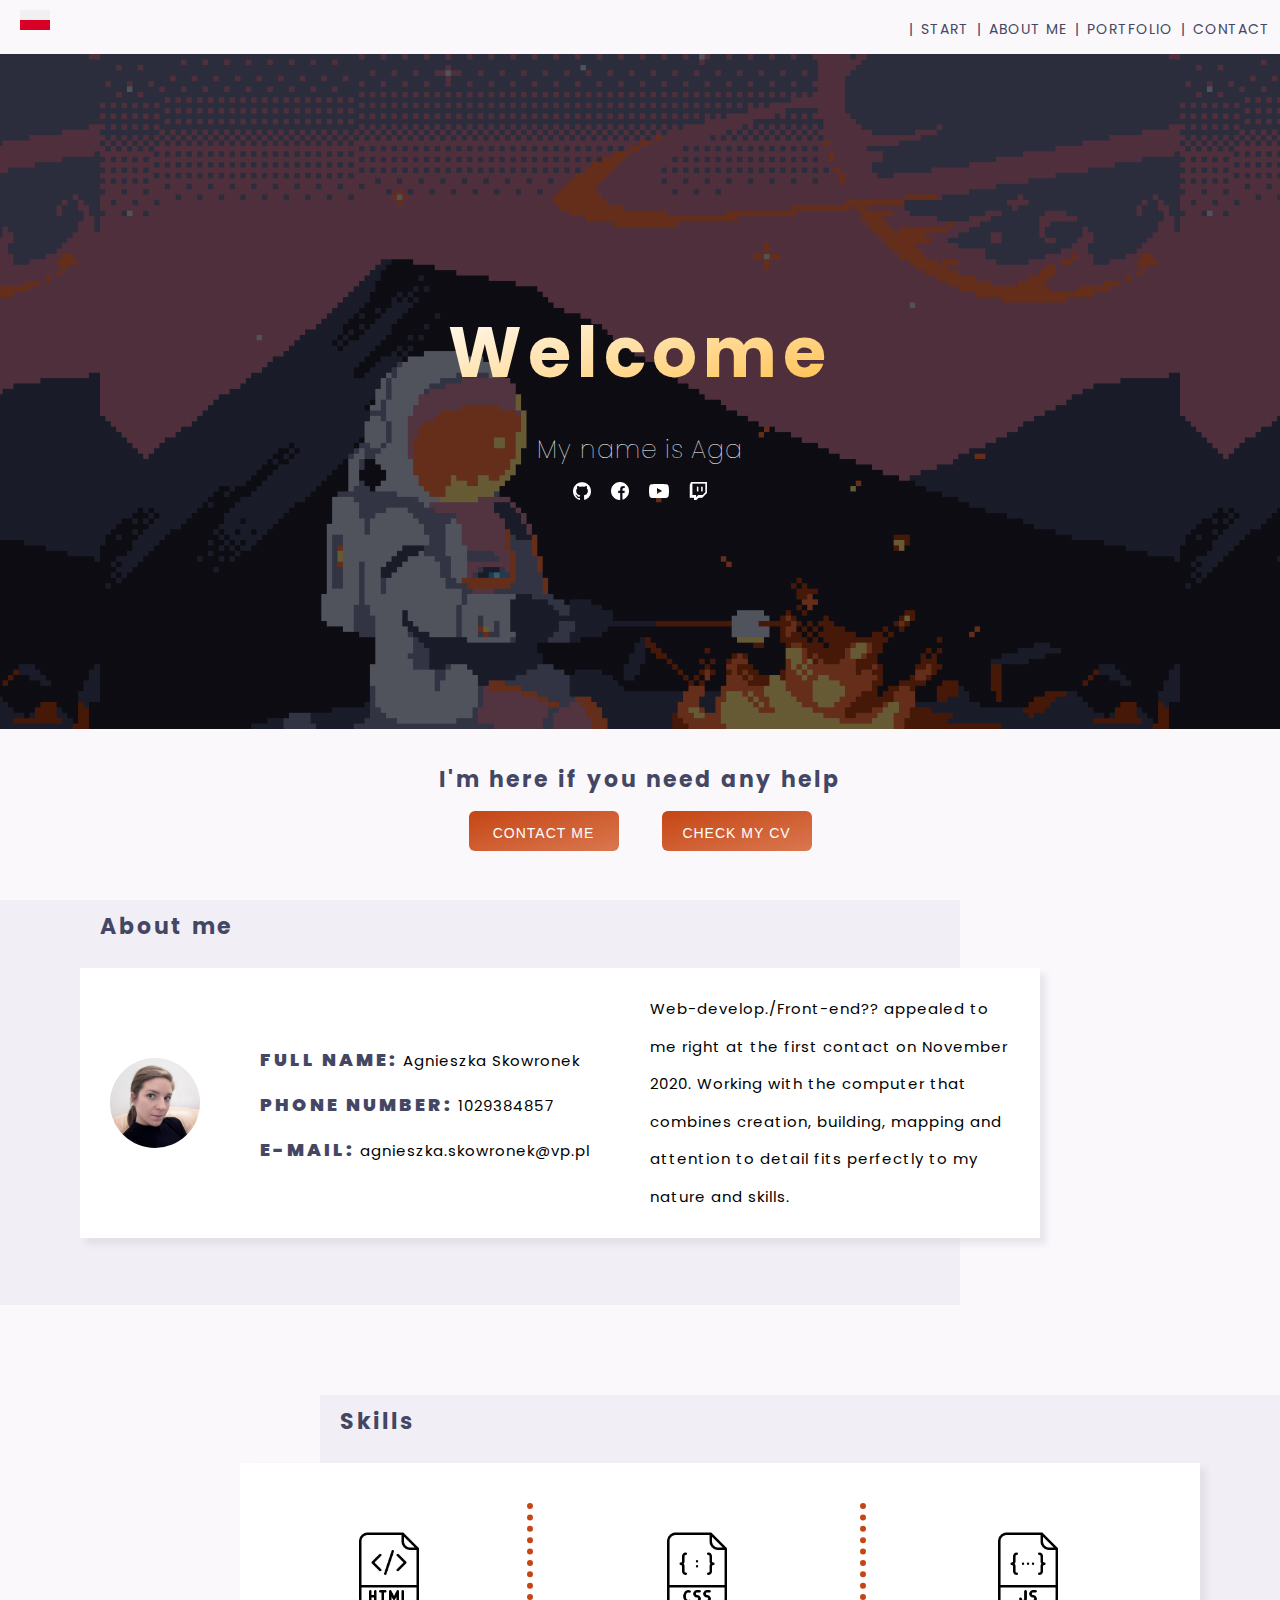
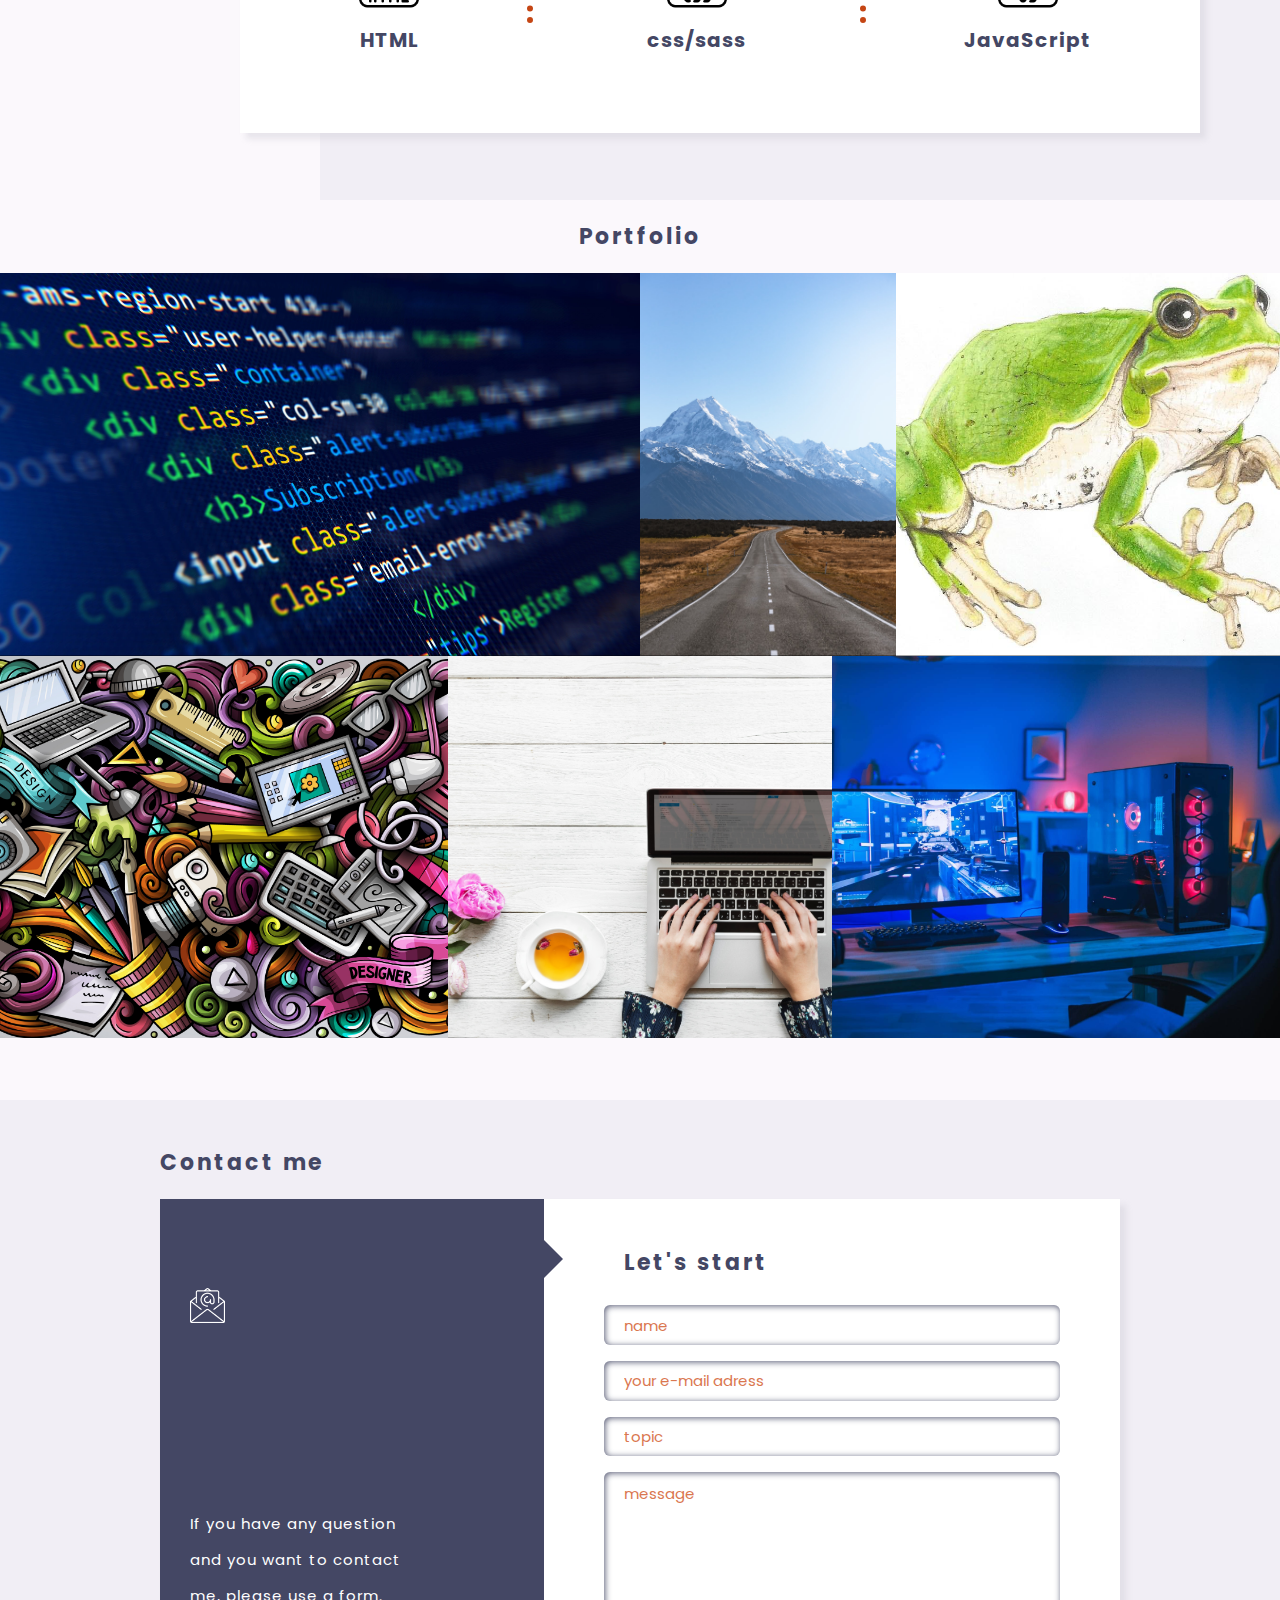
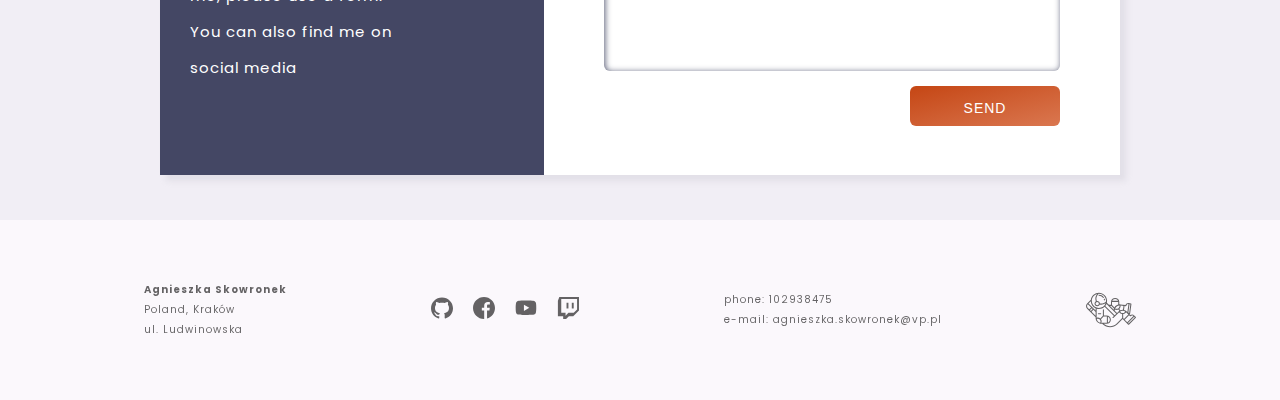
==== index.html @ 074dae49 "first commit for develop" ====
<!DOCTYPE html>
<html lang="en">
<head>
    <meta charset="UTF-8">
    <meta name="viewport" content="width=device-width, initial-scale=1">
    <link rel="stylesheet" type="text/css" href="styles/main.css">
    <title>businessCard</title>
</head>
<body>

    <a href="file:///home/agu/Desktop/praca/businessCard/pl.html" class="pl-flag"><img src="./photos/poland.svg"></a>
    <i><img id="burger" class="burger-icon" src="./photos/menu.svg"></i>
    <div id="start-part" class="nav-contact-box">
        <nav id="nav-box-open" class="nav-box nav-box-closed">
            <i id="close-burger" class="close-burger">&#10006;</i>
            <a id="start">start</a>
            <a id="about-me">about me</a>
            <a id="portfolio">portfolio</a>
            <a id="contact">contact</a>
        </nav>
        <header>
            <div class="header-image">
                <div class="header-image-effect"></div>
                <div class="header-text-box">
                    <h1>Welcome</h1>
                    <h2>My name is Aga</h2>
                    <div class="header-icons-box">
                        <a href="https://github.com/agunoob"><img src="./photos/github.png"></a>
                        <a href="https://www.facebook.com/agnieszka.skowronek.96"><img src="./photos/facebook.png"></a>
                        <a href="https://www.youtube.com/channel/UC_jNG_G7HxV0uhIIftEccCw/featured" class="youtube"><img src="./photos/youtube-white.svg"></a>
                        <a href="https://www.twitch.tv/agulive" class="twitch"><img src="./photos/twitch.png"></a>
                    </div>
                </div>
            </div>
        </header>
        <div class="contact-me-box">
            <h3>I'm here if you need any help</h3>
            <div class="contact-me-buttons">
                <button id="contact-me">contact me</button>
                <button id="check-my-cv-btn">check my CV</button>
            </div>
        </div>
    </div>
    <div id="arrow-box" class="arrow-box"><i class="up-arrow"><img src="./photos/up-arrow.svg"></i></div>
    
    <div id="about-me-part" class="about-me-and-skills-box">
        <div class="about-me-box">
            <h3>About me</h3>
            <div class="about-me-inner-box">
                <img class="about-me-items profile-picture" src="./photos/profile_picture.jpg">
                <div class="about-me-items my-data-box">   
                    <p class="my-data"><strong>Full Name:</strong> Agnieszka Skowronek</p>
                    <p class="my-data"><strong>Phone number:</strong> 1029384857</p>
                    <p class="my-data"><strong>E-mail:</strong> agnieszka.skowronek@vp.pl</p>
                </div>
                <div class="about-me-items description-box">
                    <p>Web-develop./Front-end?? appealed to me right at the first contact on November 2020. Working with the computer that combines creation,
                        building, mapping and attention to detail fits perfectly to my nature and skills.
                    </p>
                </div>
            </div>
        </div>
        <div class="skills-box">
            <h3>Skills</h3>
            <div class="skills-inner-box">
                <div class="skills-items html">
                    <i><img src="./photos/html.png"></i>
                    <p>HTML</p>
                </div>
                <div class="skills-items css-sass">
                    <i><img src="./photos/css.png"></i>
                    <p>css/sass</p>
                </div>
                <div class="skills-items java-script">
                    <i><img src="./photos/js.png"></i>
                    <p>JavaScript</p>
                </div>
            </div>
        </div>
    </div>

    <div id="portfolio-part" class="portfolio-box">
        <h3>Portfolio</h3>
        <div class="portfolio-gallery">
            <div class="row first-row">
                <div class="boxes first-box">
                    <div class="photo-cover">
                        <h4>Coding</h4>
                        <p>zawartosc zawartosc zawartosc zawartosc zawartosc zawartosc </p>
                        <button id="btn-first-pic">view</button>
                    </div>
                    <img class="img one-img" src="./photos/code-img.jpeg">
                </div>
                <div class="boxes second-box">
                    <div class="photo-cover">
                        <h4>nazwa projektu</h4>
                        <p>zawartosc zawartosc zawartosc zawartosc zawartosc </p>
                        <button id="btn-second-pic">view</button>
                    </div>
                    <img class="img two-img" src="./photos/photograph-img.jpeg">
                </div>
                <div class="boxes third-box">
                    <div class="photo-cover">
                        <h4>Drawings</h4>
                        <p>zawartosc zawartosc zawartosc zawartosc zawartosc zawartosc </p>
                        <button id="btn-third-pic">view</button>
                    </div>
                    <img class="img three-img" src="./photos/frog-img.jpg">
                </div>
            </div>
            <div class="row second-row">
                <div class="boxes fourth-box">
                    <div class="photo-cover">
                        <h4>nazwa projektu</h4>
                        <p>zawartosc zawartosc zawartosc zawartosc zawartosc zawartosc </p>
                        <button id="btn-fourth-pic">view</button>
                    </div>
                    <img class="img four-img" src="./photos/design-img.jpg">
                </div>
                <div class="boxes fifth-box">
                    <div class="photo-cover">
                        <h4>nazwa projektu</h4>
                        <p>zawartosc zawartosc zawartosc zawartosc zawartosc zawartosc zawartosc </p>
                        <button id="btn-fifth-pic">view</button>
                    </div>
                    <img class="img five-img" src="./photos/computer-img.jpg">
                </div>
                <div class="boxes sixth-box">
                    <div class="photo-cover">
                        <h4>nazwa projektu</h4>
                        <p>zawartosc zawartosc zawartosc zawartosc zawartosc zawartosc zawartosc zawartosc zawartosc </p>
                        <button id="btn-six-pic">view</button>
                    </div>
                    <img class="img six-img" src="./photos/games-img.jpg">
                </div>
            </div>
        </div>
    </div>

    <div id="contact-part" class="contact-copyrights-box">
        <div class="contact-box">
            <h3>Contact me</h3>
            <div class="contact-form">
                <div class="form-info">
                    <i><img src="./photos/email.png"></i>
                    <p class="text-p"> If you have any question and you want to contact me, please use a form.<br> You can also find me on social media</p>
                </div>
                <div class="form">
                    <h3>Let's start</h3>
                    <input type="text" placeholder="name">
                    <input type="text" placeholder="your e-mail adress">
                    <input type="text" placeholder="topic">
                    <form><textarea placeholder="message"></textarea></form>
                    <button id="btn-send">send</button>
                </div>
            </div>
        </div>
        <div class="copyrights">
            <div class="name-box">
                <p class="name">Agnieszka Skowronek</p>
                <p>Poland, Kraków</p>
                <p>ul. Ludwinowska</p>
            </div>
            <div class="contact-icons-box">
                <a href="https://github.com/agunoob"><img src="./photos/github.svg"></a>
                <a href="https://www.facebook.com/agnieszka.skowronek.96"><img src="./photos/facebook.svg" width=20px></a>
                <a href="https://www.youtube.com/channel/UC_jNG_G7HxV0uhIIftEccCw/featured" class="contact-youtube"><img src="./photos/youtube.svg"></a>
                <a href="https://www.twitch.tv/agulive" class="contact-twitch"><img src="./photos/twitch.svg"></a>
            </div>
            <div class="mail-phone-box">
                <p>phone: 102938475</p>
                <p>e-mail: agnieszka.skowronek@vp.pl</p>
            </div>
            <i><img src="./photos/astronaut-ingravity.svg"></i>
            <!-- <h5>Copyrights &#169; 2021</h5> -->
        </div>
    </div>

    <script src="js/app.js"></script>
</body>

</html>
---- styles/main.css ----
@import url("https://fonts.googleapis.com/css2?family=Poppins:wght@400&display=swap");
:root {
  font-size: 10px;
  scroll-behavior: smooth;
}

* {
  margin: 0;
  padding: 0;
  -webkit-box-sizing: border-box;
          box-sizing: border-box;
}

body {
  background-color: #fbf8fc;
  position: relative;
  display: -webkit-box;
  display: -ms-flexbox;
  display: flex;
  -webkit-box-orient: vertical;
  -webkit-box-direction: normal;
      -ms-flex-direction: column;
          flex-direction: column;
  font-family: 'Poppins', sans-serif;
  cursor: default;
}

body .pl-flag, body .uk-flag {
  width: 3rem;
  position: absolute;
  top: 0.5rem;
  left: 2rem;
  cursor: pointer;
  z-index: 1;
  -webkit-transition: -webkit-transform 0.3s;
  transition: -webkit-transform 0.3s;
  transition: transform 0.3s;
  transition: transform 0.3s, -webkit-transform 0.3s;
}

body .pl-flag:hover, body .uk-flag:hover {
  /* IE 9 */
  -webkit-transform: scale(0.9);
  /* Safari 3-8 */
  transform: scale(0.9);
}

body .burger-icon {
  width: 3.5rem;
  position: absolute;
  top: 2rem;
  right: 2rem;
  display: none;
  cursor: pointer;
  z-index: 1;
}

body .nav-contact-box a img {
  width: 1.8rem;
}

body .nav-contact-box .youtube img {
  width: 2rem;
}

body .contact-copyrights-box a img {
  width: 2rem;
}

body .contact-copyrights-box i img {
  width: 3.5rem;
}

body h1 {
  font-size: 7rem;
  color: white;
  letter-spacing: 0.6rem;
}

body h2 {
  font-size: 2.5rem;
  color: white;
  letter-spacing: 0.1rem;
  font-weight: 100;
}

body h3 {
  font-size: 2.2rem;
  color: #444764;
  letter-spacing: 0.3rem;
}

body h4 {
  font-size: 2rem;
  color: black;
  letter-spacing: 0.3rem;
}

body h5 {
  font-size: 0.8rem;
  font-weight: 100;
  letter-spacing: 0.1rem;
}

body p {
  font-size: 1.5rem;
  color: black;
  line-height: 2.5;
  letter-spacing: 0.1rem;
}

body .arrow-box {
  height: 6.5rem;
  width: 6.5rem;
  position: fixed;
  right: 2rem;
  bottom: 2rem;
  display: none;
  -webkit-box-align: center;
      -ms-flex-align: center;
          align-items: center;
  -webkit-box-pack: center;
      -ms-flex-pack: center;
          justify-content: center;
  z-index: 2;
  border-radius: 1rem;
  background-color: #fbf8fc;
  opacity: 0.4;
  -webkit-transition: width 2s, opacity 1s ease-out;
  transition: width 2s, opacity 1s ease-out;
}

body .arrow-box i img {
  width: 4.5rem;
}

body .arrow-box:hover {
  cursor: pointer;
  opacity: 0.9;
}

body .arrow-box:hover i img {
  width: 4.3rem;
}

body button {
  height: 4rem;
  width: 15rem;
  border: none;
  border-radius: 0.6rem;
  font-size: 2rem;
  font-variant: all-small-caps;
  letter-spacing: 0.1rem;
  background-image: -webkit-gradient(linear, left top, right bottom, from(#c54614), to(#da7750));
  background-image: linear-gradient(to bottom right, #c54614, #da7750);
  color: white;
  -webkit-transition: border 1s, color 1s linear;
  transition: border 1s, color 1s linear;
}

body button:focus {
  outline: none;
  border: none;
}

body button:hover {
  background-image: -webkit-gradient(linear, left top, right bottom, from(white), to(white));
  background-image: linear-gradient(to bottom right, white, white);
  color: #c54614;
  border: solid 0.1rem #c54614;
  cursor: pointer;
}

body a:hover {
  cursor: pointer;
  color: black;
}

body input:focus, body textarea:focus {
  outline: none;
}

::-webkit-scrollbar {
  width: 1rem;
}

::-webkit-scrollbar-track {
  background: lightgray;
}

::-webkit-scrollbar-thumb {
  background: #6b6b6b;
}

::-webkit-scrollbar-thumb:hover {
  background: #474747;
}

.nav-contact-box {
  height: 100vmin;
  display: -webkit-box;
  display: -ms-flexbox;
  display: flex;
  -webkit-box-orient: vertical;
  -webkit-box-direction: normal;
      -ms-flex-direction: column;
          flex-direction: column;
  position: relative;
}

.nav-contact-box .nav-box {
  height: 6vmin;
  display: -webkit-box;
  display: -ms-flexbox;
  display: flex;
  -webkit-box-align: center;
      -ms-flex-align: center;
          align-items: center;
  -webkit-box-pack: end;
      -ms-flex-pack: end;
          justify-content: flex-end;
  position: relative;
}

.nav-contact-box .nav-box .close-burger {
  display: none;
}

.nav-contact-box .nav-box a {
  position: relative;
  margin: auto 1rem;
  color: #444764;
  font-size: 2rem;
  letter-spacing: 0.1rem;
  font-variant: all-small-caps;
}

.nav-contact-box .nav-box a::before {
  content: '|';
  position: absolute;
  left: -1.2rem;
  color: #444764;
}

.nav-contact-box .nav-box a:hover {
  color: black;
}

.nav-contact-box .header-image {
  height: 75vmin;
  background-color: #444764;
  background-image: -webkit-gradient(linear, left top, left bottom, from(rgba(0, 0, 0, 0.6)), to(rgba(0, 0, 0, 0.6))), url("../photos/main_picture.png");
  background-image: linear-gradient(rgba(0, 0, 0, 0.6), rgba(0, 0, 0, 0.6)), url("../photos/main_picture.png");
  background-position: center;
  background-size: contain;
  position: relative;
  display: -webkit-box;
  display: -ms-flexbox;
  display: flex;
  -webkit-box-align: center;
      -ms-flex-align: center;
          align-items: center;
  -webkit-box-pack: center;
      -ms-flex-pack: center;
          justify-content: center;
}

.nav-contact-box .header-image .header-image-effect {
  height: 100%;
  width: 100%;
  background-image: url("../photos/background-effect.jpeg");
  opacity: 15%;
  background-position: center;
  background-repeat: no-repeat;
  background-size: cover;
}

.nav-contact-box .header-image .header-text-box {
  height: 100%;
  width: 100%;
  position: absolute;
  top: 0;
  bottom: 0;
  right: 0;
  left: 0;
  display: -webkit-box;
  display: -ms-flexbox;
  display: flex;
  -webkit-box-orient: vertical;
  -webkit-box-direction: normal;
      -ms-flex-direction: column;
          flex-direction: column;
  -webkit-box-align: center;
      -ms-flex-align: center;
          align-items: center;
  -webkit-box-pack: center;
      -ms-flex-pack: center;
          justify-content: center;
}

.nav-contact-box .header-image .header-text-box h1 {
  background: -webkit-gradient(linear, right bottom, left top, from(#ffbb3d), to(white));
  background: linear-gradient(to top left, #ffbb3d, white);
  -webkit-background-clip: text;
  -webkit-text-fill-color: transparent;
  margin: 2.5rem auto;
}

.nav-contact-box .header-image .header-text-box .header-icons-box {
  height: 4rem;
  width: 70%;
  position: relative;
  top: 0.5rem;
  display: -webkit-box;
  display: -ms-flexbox;
  display: flex;
  -webkit-box-align: center;
      -ms-flex-align: center;
          align-items: center;
  -webkit-box-pack: center;
      -ms-flex-pack: center;
          justify-content: center;
}

.nav-contact-box .header-image .header-text-box .header-icons-box a {
  margin: auto 1rem;
  -webkit-transition: 0.5s;
  transition: 0.5s;
}

.nav-contact-box .header-image .header-text-box .header-icons-box a:hover {
  -webkit-transform: translate(0, -0.6rem);
          transform: translate(0, -0.6rem);
}

.nav-contact-box .contact-me-box {
  height: 19vmin;
  display: -webkit-box;
  display: -ms-flexbox;
  display: flex;
  -webkit-box-orient: vertical;
  -webkit-box-direction: normal;
      -ms-flex-direction: column;
          flex-direction: column;
  -webkit-box-align: center;
      -ms-flex-align: center;
          align-items: center;
  -webkit-box-pack: center;
      -ms-flex-pack: center;
          justify-content: center;
}

.nav-contact-box .contact-me-box button {
  margin: 1.5rem 2rem;
}

.about-me-and-skills-box {
  height: 100vmin;
  width: 100%;
  display: -webkit-box;
  display: -ms-flexbox;
  display: flex;
  -webkit-box-orient: vertical;
  -webkit-box-direction: normal;
      -ms-flex-direction: column;
          flex-direction: column;
}

.about-me-and-skills-box .about-me-box {
  height: 45vmin;
  width: 75%;
  position: relative;
  background-color: #f1eef5;
  display: -webkit-box;
  display: -ms-flexbox;
  display: flex;
  -webkit-box-align: center;
      -ms-flex-align: center;
          align-items: center;
}

.about-me-and-skills-box .about-me-box h3 {
  position: absolute;
  top: 1rem;
  left: 10rem;
}

.about-me-and-skills-box .about-me-box .about-me-inner-box {
  height: 30vmin;
  width: 150%;
  position: relative;
  left: 8rem;
  display: -webkit-box;
  display: -ms-flexbox;
  display: flex;
  -webkit-box-align: center;
      -ms-flex-align: center;
          align-items: center;
  -webkit-box-pack: center;
      -ms-flex-pack: center;
          justify-content: center;
  background-color: white;
  -webkit-box-shadow: 0.6rem 0.6rem 0.6rem rgba(206, 202, 212, 0.425);
          box-shadow: 0.6rem 0.6rem 0.6rem rgba(206, 202, 212, 0.425);
}

.about-me-and-skills-box .about-me-box .about-me-inner-box .about-me-items {
  margin: auto 3rem;
}

.about-me-and-skills-box .about-me-box .about-me-inner-box .profile-picture {
  height: 9rem;
  width: 9rem;
  -o-object-fit: cover;
     object-fit: cover;
  border-radius: 5rem;
}

.about-me-and-skills-box .about-me-box .about-me-inner-box .my-data-box {
  padding: 0;
  white-space: nowrap;
}

.about-me-and-skills-box .about-me-box .about-me-inner-box .my-data-box p {
  letter-spacing: 0.1rem;
  line-height: 1.8;
}

.about-me-and-skills-box .about-me-box .about-me-inner-box .my-data-box strong {
  color: #444764;
  font-size: 2.5rem;
  font-weight: 900;
  font-variant: all-small-caps;
  letter-spacing: 0.3rem;
}

.about-me-and-skills-box .about-me-box .about-me-inner-box .description-box {
  width: 40%;
}

.about-me-and-skills-box .skills-box {
  height: 45vmin;
  width: 75%;
  position: relative;
  top: 10vmin;
  display: -webkit-box;
  display: -ms-flexbox;
  display: flex;
  -webkit-box-align: center;
      -ms-flex-align: center;
          align-items: center;
  -ms-flex-item-align: end;
      align-self: flex-end;
  background-color: #f1eef5;
}

.about-me-and-skills-box .skills-box h3 {
  position: absolute;
  top: 1rem;
  left: 2rem;
}

.about-me-and-skills-box .skills-box .skills-inner-box {
  height: 30vmin;
  width: 150%;
  position: relative;
  right: 8rem;
  display: -webkit-box;
  display: -ms-flexbox;
  display: flex;
  -ms-flex-pack: distribute;
      justify-content: space-around;
  background-color: white;
  -webkit-box-shadow: 0.6rem 0.6rem 0.6rem rgba(206, 202, 212, 0.425);
          box-shadow: 0.6rem 0.6rem 0.6rem rgba(206, 202, 212, 0.425);
}

.about-me-and-skills-box .skills-box .skills-inner-box .skills-items {
  display: -webkit-box;
  display: -ms-flexbox;
  display: flex;
  -webkit-box-orient: vertical;
  -webkit-box-direction: normal;
      -ms-flex-direction: column;
          flex-direction: column;
  -webkit-box-align: center;
      -ms-flex-align: center;
          align-items: center;
  -webkit-box-pack: center;
      -ms-flex-pack: center;
          justify-content: center;
}

.about-me-and-skills-box .skills-box .skills-inner-box i img {
  width: 8rem;
}

.about-me-and-skills-box .skills-box .skills-inner-box p {
  text-align: center;
  font-size: 2rem;
  font-weight: bold;
  color: #444764;
}

.about-me-and-skills-box .skills-box .skills-inner-box .css-sass {
  position: relative;
}

.about-me-and-skills-box .skills-box .skills-inner-box .css-sass::before {
  content: '';
  position: absolute;
  display: block;
  height: 12rem;
  left: -12rem;
  top: 4rem;
  border-left: dotted 0.6rem #c54614;
}

.about-me-and-skills-box .skills-box .skills-inner-box .css-sass::after {
  content: '';
  position: absolute;
  display: block;
  height: 12rem;
  right: -12rem;
  top: 4rem;
  border-right: dotted 0.6rem #c54614;
}

.portfolio-box {
  height: 100vmin;
  width: 100%;
  display: -webkit-box;
  display: -ms-flexbox;
  display: flex;
  -webkit-box-orient: vertical;
  -webkit-box-direction: normal;
      -ms-flex-direction: column;
          flex-direction: column;
  -webkit-box-align: center;
      -ms-flex-align: center;
          align-items: center;
}

.portfolio-box h3 {
  margin: 2rem auto;
}

.portfolio-box .portfolio-gallery {
  background-color: #585858;
  height: 85vmin;
  width: 100%;
  display: -webkit-box;
  display: -ms-flexbox;
  display: flex;
  -webkit-box-orient: vertical;
  -webkit-box-direction: normal;
      -ms-flex-direction: column;
          flex-direction: column;
  overflow: hidden;
}

.portfolio-box .portfolio-gallery .row {
  height: 50%;
  width: 100%;
  display: -webkit-box;
  display: -ms-flexbox;
  display: flex;
}

.portfolio-box .portfolio-gallery .row .boxes {
  height: 100%;
  position: relative;
}

.portfolio-box .portfolio-gallery .row .boxes img {
  height: 100%;
  width: 100%;
  -o-object-fit: cover;
     object-fit: cover;
}

.portfolio-box .portfolio-gallery .row .boxes .photo-cover {
  height: 100%;
  width: 100%;
  position: absolute;
  background-image: -webkit-gradient(linear, left top, left bottom, from(rgba(0, 0, 0, 0.7)), to(rgba(68, 71, 100, 0.9)));
  background-image: linear-gradient(rgba(0, 0, 0, 0.7), rgba(68, 71, 100, 0.9));
  display: none;
  -webkit-box-orient: vertical;
  -webkit-box-direction: normal;
      -ms-flex-direction: column;
          flex-direction: column;
  -webkit-transition: 1.2s;
  transition: 1.2s;
  -webkit-transform: translateY(100%);
          transform: translateY(100%);
  display: -webkit-box;
  display: -ms-flexbox;
  display: flex;
}

.portfolio-box .portfolio-gallery .row .boxes .photo-cover h4, .portfolio-box .portfolio-gallery .row .boxes .photo-cover p {
  margin-left: 1.5rem;
  color: white;
}

.portfolio-box .portfolio-gallery .row .boxes .photo-cover h4 {
  margin-top: 3rem;
}

.portfolio-box .portfolio-gallery .row .boxes .photo-cover p {
  margin-top: 2rem;
  line-height: 1.4;
}

.portfolio-box .portfolio-gallery .row .boxes .photo-cover button {
  margin-top: 4rem;
  margin-left: 1.5rem;
}

.portfolio-box .portfolio-gallery .row .boxes:hover .photo-cover {
  -webkit-transform: translateY(0);
          transform: translateY(0);
}

.portfolio-box .portfolio-gallery .first-row {
  background-color: aqua;
}

.portfolio-box .portfolio-gallery .first-row .first-box {
  width: 50%;
}

.portfolio-box .portfolio-gallery .first-row .second-box {
  width: 20%;
}

.portfolio-box .portfolio-gallery .first-row .third-box {
  width: 30%;
}

.portfolio-box .portfolio-gallery .second-row {
  background-color: blueviolet;
}

.portfolio-box .portfolio-gallery .second-row .fourth-box {
  width: 35%;
}

.portfolio-box .portfolio-gallery .second-row .fifth-box {
  width: 30%;
}

.portfolio-box .portfolio-gallery .second-row .sixth-box {
  width: 35%;
}

.contact-copyrights-box {
  height: 100vmin;
  width: 100%;
  display: -webkit-box;
  display: -ms-flexbox;
  display: flex;
  -webkit-box-orient: vertical;
  -webkit-box-direction: normal;
      -ms-flex-direction: column;
          flex-direction: column;
  -webkit-box-align: center;
      -ms-flex-align: center;
          align-items: center;
}

.contact-copyrights-box .contact-box {
  height: 80%;
  width: 100%;
  background-color: #f1eef5;
  display: -webkit-box;
  display: -ms-flexbox;
  display: flex;
  -webkit-box-orient: vertical;
  -webkit-box-direction: normal;
      -ms-flex-direction: column;
          flex-direction: column;
  -webkit-box-pack: center;
      -ms-flex-pack: center;
          justify-content: center;
}

.contact-copyrights-box .contact-box > h3 {
  margin-bottom: 2rem;
  margin-left: 16rem;
}

.contact-copyrights-box .contact-box .contact-form {
  height: 80%;
  width: 75%;
  -ms-flex-item-align: center;
      align-self: center;
  background-color: white;
  -webkit-box-shadow: 0.6rem 0.6rem 0.6rem rgba(206, 202, 212, 0.425);
          box-shadow: 0.6rem 0.6rem 0.6rem rgba(206, 202, 212, 0.425);
  display: -webkit-box;
  display: -ms-flexbox;
  display: flex;
}

.contact-copyrights-box .contact-box .contact-form .form-info {
  height: 100%;
  width: 40%;
  position: relative;
  background-color: #444764;
  display: -webkit-box;
  display: -ms-flexbox;
  display: flex;
  -webkit-box-orient: vertical;
  -webkit-box-direction: normal;
      -ms-flex-direction: column;
          flex-direction: column;
  -ms-flex-pack: distribute;
      justify-content: space-around;
  -webkit-box-align: start;
      -ms-flex-align: start;
          align-items: flex-start;
}

.contact-copyrights-box .contact-box .contact-form .form-info .text-p {
  margin-left: 3rem;
  width: 60%;
  color: white;
  line-height: 2.4;
}

.contact-copyrights-box .contact-box .contact-form .form-info i img {
  margin-left: 3rem;
}

.contact-copyrights-box .contact-box .contact-form .form-info::after {
  content: '';
  position: absolute;
  top: 4rem;
  right: -1.9rem;
  width: 0;
  height: 0;
  border-top: 2rem solid transparent;
  border-bottom: 2rem solid transparent;
  border-left: 2rem solid #444764;
}

.contact-copyrights-box .contact-box .contact-form .form {
  height: 100%;
  width: 60%;
  padding: 4rem 6rem;
  display: -webkit-box;
  display: -ms-flexbox;
  display: flex;
  -webkit-box-orient: vertical;
  -webkit-box-direction: normal;
      -ms-flex-direction: column;
          flex-direction: column;
  -ms-flex-pack: distribute;
      justify-content: space-around;
}

.contact-copyrights-box .contact-box .contact-form .form h3 {
  margin-left: 2rem;
  margin-bottom: 1rem;
}

.contact-copyrights-box .contact-box .contact-form .form input, .contact-copyrights-box .contact-box .contact-form .form form {
  height: 8%;
  padding: 0.5rem 2rem;
  border: none;
  border-radius: 0.6rem;
  -webkit-box-shadow: 0.1rem 0.1rem 0.6rem rgba(68, 71, 100, 0.9) inset;
          box-shadow: 0.1rem 0.1rem 0.6rem rgba(68, 71, 100, 0.9) inset;
  font-size: 1.5rem;
  color: #c54614;
  font-family: 'Poppins', sans-serif;
}

.contact-copyrights-box .contact-box .contact-form .form ::-webkit-input-placeholder {
  color: #da7750;
}

.contact-copyrights-box .contact-box .contact-form .form form {
  height: 40%;
  padding-right: 0.2rem;
}

.contact-copyrights-box .contact-box .contact-form .form form textarea {
  padding-top: 0.5rem;
  width: 100%;
  height: 100%;
  border: none;
  resize: none;
  background-color: rgba(255, 255, 255, 0);
  color: #c54614;
  font-size: 1.5rem;
  font-family: 'Poppins', sans-serif;
}

.contact-copyrights-box .contact-box .contact-form .form button {
  -ms-flex-item-align: end;
      align-self: flex-end;
}

.contact-copyrights-box .copyrights {
  height: 20%;
  width: 100%;
  display: -webkit-box;
  display: -ms-flexbox;
  display: flex;
  -webkit-box-align: center;
      -ms-flex-align: center;
          align-items: center;
  -webkit-box-pack: space-evenly;
      -ms-flex-pack: space-evenly;
          justify-content: space-evenly;
  opacity: 0.6;
}

.contact-copyrights-box .copyrights p {
  line-height: 2;
  font-size: 1rem;
}

.contact-copyrights-box .copyrights .name-box .name {
  font-weight: bold;
}

.contact-copyrights-box .copyrights .contact-icons-box {
  display: -webkit-box;
  display: -ms-flexbox;
  display: flex;
}

.contact-copyrights-box .copyrights .contact-icons-box a img {
  width: 2.2rem;
  margin-right: 2rem;
  -webkit-transition: 0.5s;
  transition: 0.5s;
}

.contact-copyrights-box .copyrights .contact-icons-box a img:hover {
  -webkit-transform: translate(0, -0.6rem);
          transform: translate(0, -0.6rem);
}

.contact-copyrights-box .copyrights .contact-icons-box .contact-twitch img {
  margin-right: 0;
}

.contact-copyrights-box .copyrights i img {
  width: 5rem;
  display: block;
}

@media screen and (max-width: 425px) {
  :root {
    font-size: 7px;
  }
  body .pl-flag, body .uk-flag {
    top: 1.5rem;
  }
  body .burger-icon {
    display: block;
  }
  body .nav-contact-box {
    height: 100vh;
  }
  body .nav-contact-box .nav-box-closed {
    height: 100%;
    width: 100%;
    position: fixed;
    display: -webkit-box;
    display: -ms-flexbox;
    display: flex;
    -webkit-box-orient: vertical;
    -webkit-box-direction: normal;
        -ms-flex-direction: column;
            flex-direction: column;
    -ms-flex-item-align: center;
        align-self: center;
    justify-self: center;
    background-color: #444764;
    z-index: 1;
    opacity: 0;
    -webkit-transform: translateX(100%);
            transform: translateX(100%);
    -webkit-transition: opacity 0.5s, -webkit-transform 0.8s;
    transition: opacity 0.5s, -webkit-transform 0.8s;
    transition: opacity 0.5s, transform 0.8s;
    transition: opacity 0.5s, transform 0.8s, -webkit-transform 0.8s;
  }
  body .nav-contact-box .nav-box-open {
    opacity: 1;
    -webkit-transform: translateX(0%);
            transform: translateX(0%);
  }
  body .nav-contact-box .nav-box-open .close-burger {
    position: fixed;
    top: 1rem;
    right: 2.5rem;
    display: block;
    font-size: 4rem;
    color: white;
  }
  body .nav-contact-box .nav-box-open a {
    color: white;
    font-size: 4rem;
    letter-spacing: 0.6rem;
    position: relative;
  }
  body .nav-contact-box .nav-box-open a::after {
    content: '';
    height: 0.1rem;
    width: 160vw;
    position: absolute;
    bottom: 0;
    left: -1rem;
    background-color: white;
  }
  body .nav-contact-box .nav-box-open a:hover, body .nav-contact-box .nav-box-open a:focus {
    color: #ffbb3d;
  }
  body .nav-contact-box .nav-box-open a:hover:after {
    background-color: #ffbb3d;
  }
  body .nav-contact-box .header-image {
    background-size: cover;
    height: 50vh;
    background-position: center;
    background-size: cover;
  }
  body .nav-contact-box .header-image .header-text-box h1 {
    font-size: 6rem;
  }
  body .nav-contact-box .header-image .header-text-box .header-icons-box {
    -webkit-box-pack: justify;
        -ms-flex-pack: justify;
            justify-content: space-between;
    margin: 1rem auto;
  }
  body .nav-contact-box .header-image .header-text-box .header-icons-box a img {
    width: 3rem;
    margin: 0;
  }
  body .nav-contact-box .header-image .header-text-box .header-icons-box .twitch img {
    margin-right: 0;
  }
  body .nav-contact-box .contact-me-box {
    height: 50vh;
    -ms-flex-pack: distribute;
        justify-content: space-around;
  }
  body .nav-contact-box .contact-me-box h3 {
    font-size: 3rem;
    text-align: center;
    margin: auto 5rem;
  }
  body .nav-contact-box .contact-me-box .contact-me-buttons {
    width: 90%;
    display: -webkit-box;
    display: -ms-flexbox;
    display: flex;
    -webkit-box-orient: vertical;
    -webkit-box-direction: normal;
        -ms-flex-direction: column;
            flex-direction: column;
    -webkit-box-align: center;
        -ms-flex-align: center;
            align-items: center;
    -ms-flex-pack: distribute;
        justify-content: space-around;
  }
  body .nav-contact-box .contact-me-box .contact-me-buttons button {
    height: 9rem;
    width: 80%;
  }
  body .about-me-and-skills-box {
    height: calc(200vh);
    -webkit-box-align: center;
        -ms-flex-align: center;
            align-items: center;
    -webkit-box-pack: center;
        -ms-flex-pack: center;
            justify-content: center;
  }
  body .about-me-and-skills-box .about-me-box {
    height: 100vh;
    width: 100%;
    -webkit-box-orient: vertical;
    -webkit-box-direction: normal;
        -ms-flex-direction: column;
            flex-direction: column;
    -webkit-box-align: center;
        -ms-flex-align: center;
            align-items: center;
    -webkit-box-pack: center;
        -ms-flex-pack: center;
            justify-content: center;
  }
  body .about-me-and-skills-box .about-me-box h3 {
    position: static;
    margin: 0 auto 2.5rem auto;
  }
  body .about-me-and-skills-box .about-me-box .about-me-inner-box {
    height: 85%;
    width: 95%;
    left: 0;
    -webkit-box-orient: vertical;
    -webkit-box-direction: normal;
        -ms-flex-direction: column;
            flex-direction: column;
  }
  body .about-me-and-skills-box .about-me-box .about-me-inner-box .profile-picture {
    height: 12rem;
    width: 12rem;
    border-radius: 12rem;
  }
  body .about-me-and-skills-box .about-me-box .about-me-inner-box .my-data-box, body .about-me-and-skills-box .about-me-box .about-me-inner-box .description-box {
    text-align: center;
  }
  body .about-me-and-skills-box .about-me-box .about-me-inner-box .description-box {
    width: 70%;
  }
  body .about-me-and-skills-box .skills-box {
    height: 100vh;
    width: 100%;
    top: 0;
    -webkit-box-orient: vertical;
    -webkit-box-direction: normal;
        -ms-flex-direction: column;
            flex-direction: column;
    -webkit-box-align: center;
        -ms-flex-align: center;
            align-items: center;
    -webkit-box-pack: center;
        -ms-flex-pack: center;
            justify-content: center;
  }
  body .about-me-and-skills-box .skills-box h3 {
    position: static;
    margin: 0 auto 2.5rem auto;
  }
  body .about-me-and-skills-box .skills-box .skills-inner-box {
    height: 85%;
    width: 95%;
    left: 0;
    -webkit-box-orient: vertical;
    -webkit-box-direction: normal;
        -ms-flex-direction: column;
            flex-direction: column;
  }
  body .about-me-and-skills-box .skills-box .skills-inner-box .skills-items {
    display: -webkit-box;
    display: -ms-flexbox;
    display: flex;
    -webkit-box-orient: vertical;
    -webkit-box-direction: normal;
        -ms-flex-direction: column;
            flex-direction: column;
    -webkit-box-align: center;
        -ms-flex-align: center;
            align-items: center;
    -webkit-box-pack: center;
        -ms-flex-pack: center;
            justify-content: center;
  }
  body .about-me-and-skills-box .skills-box .skills-inner-box .html {
    -ms-flex-item-align: start;
        align-self: flex-start;
    margin-left: 2rem;
    margin-top: 5rem;
  }
  body .about-me-and-skills-box .skills-box .skills-inner-box .java-script {
    -ms-flex-item-align: end;
        align-self: flex-end;
    margin-right: 2rem;
    margin-bottom: 5rem;
  }
  body .about-me-and-skills-box .skills-box .skills-inner-box i img {
    width: 11rem;
  }
  body .about-me-and-skills-box .skills-box .skills-inner-box p {
    padding: 0;
  }
  body .about-me-and-skills-box .skills-box .skills-inner-box .css-sass::before, body .about-me-and-skills-box .skills-box .skills-inner-box .css-sass::after {
    display: none;
  }
  body .portfolio-box {
    height: calc(2.12*100vh);
    -webkit-box-pack: center;
        -ms-flex-pack: center;
            justify-content: center;
  }
  body .portfolio-box .portfolio-gallery {
    height: calc(2*100vh);
    -webkit-box-align: center;
        -ms-flex-align: center;
            align-items: center;
    -webkit-box-pack: center;
        -ms-flex-pack: center;
            justify-content: center;
  }
  body .portfolio-box .portfolio-gallery .row {
    height: calc(100vh);
    width: 100%;
    -webkit-box-orient: vertical;
    -webkit-box-direction: normal;
        -ms-flex-direction: column;
            flex-direction: column;
    -webkit-box-align: center;
        -ms-flex-align: center;
            align-items: center;
    background-color: #fbf8fc;
  }
  body .portfolio-box .portfolio-gallery .row .boxes {
    height: calc(100%/3);
    width: 80%;
  }
  body .portfolio-box .portfolio-gallery .row .boxes .photo-cover button {
    height: 7rem;
    width: 95%;
    -ms-flex-item-align: center;
        -ms-grid-row-align: center;
        align-self: center;
    margin-left: 0;
  }
  body .portfolio-box .portfolio-gallery .row .boxes img {
    height: 100%;
  }
  body .contact-copyrights-box {
    height: 180vh;
  }
  body .contact-copyrights-box .contact-box {
    height: 90%;
    -webkit-box-orient: vertical;
    -webkit-box-direction: normal;
        -ms-flex-direction: column;
            flex-direction: column;
    -webkit-box-align: center;
        -ms-flex-align: center;
            align-items: center;
    position: static;
  }
  body .contact-copyrights-box .contact-box > h3 {
    position: static;
    margin: 0 auto 2.5rem auto;
  }
  body .contact-copyrights-box .contact-box .contact-form {
    height: 90%;
    width: 100%;
    -webkit-box-orient: vertical;
    -webkit-box-direction: normal;
        -ms-flex-direction: column;
            flex-direction: column;
  }
  body .contact-copyrights-box .contact-box .contact-form .form-info {
    height: 40%;
    width: 100%;
    display: -webkit-box;
    display: -ms-flexbox;
    display: flex;
    -webkit-box-orient: vertical;
    -webkit-box-direction: normal;
        -ms-flex-direction: column;
            flex-direction: column;
    -webkit-box-align: center;
        -ms-flex-align: center;
            align-items: center;
    -webkit-box-pack: space-evenly;
        -ms-flex-pack: space-evenly;
            justify-content: space-evenly;
  }
  body .contact-copyrights-box .contact-box .contact-form .form-info i img {
    margin: 0;
    width: 8rem;
  }
  body .contact-copyrights-box .contact-box .contact-form .form-info .text-p {
    width: 70%;
    text-align: center;
    margin: 0;
  }
  body .contact-copyrights-box .contact-box .contact-form .form-info::after {
    top: 99%;
    right: 70%;
    border-top: 2rem solid #444764;
    border-left: 2rem solid transparent;
    border-right: 2rem solid transparent;
  }
  body .contact-copyrights-box .contact-box .contact-form .form {
    height: 80%;
    width: 100%;
    padding: 2.5rem 2rem;
  }
  body .contact-copyrights-box .contact-box .contact-form .form textarea {
    padding-top: 2rem;
  }
  body .contact-copyrights-box .contact-box .contact-form .form h3 {
    margin-left: 0;
    margin-top: 1.5rem;
    -ms-flex-item-align: center;
        -ms-grid-row-align: center;
        align-self: center;
  }
  body .contact-copyrights-box .contact-box .contact-form .form button {
    width: 80%;
    height: 6rem;
    -ms-flex-item-align: center;
        -ms-grid-row-align: center;
        align-self: center;
  }
  body .contact-copyrights-box .copyrights {
    height: 10%;
    -webkit-box-orient: vertical;
    -webkit-box-direction: normal;
        -ms-flex-direction: column;
            flex-direction: column;
  }
  body .contact-copyrights-box .copyrights p {
    line-height: 1.5;
    text-align: center;
  }
  body .contact-copyrights-box .copyrights .contact-icons-box a img {
    width: 2.6rem;
    margin-right: 6rem;
  }
  body .contact-copyrights-box .copyrights i img {
    display: none;
  }
}

@media screen and (min-width: 426px) and (max-width: 599px) {
  :root {
    font-size: 7.5px;
  }
  body .pl-flag, body .uk-flag {
    top: 1.5rem;
  }
  body .burger-icon {
    display: block;
  }
  body .nav-contact-box {
    height: 100vh;
  }
  body .nav-contact-box .nav-box-closed {
    height: 100%;
    width: 100%;
    position: fixed;
    display: -webkit-box;
    display: -ms-flexbox;
    display: flex;
    -webkit-box-orient: vertical;
    -webkit-box-direction: normal;
        -ms-flex-direction: column;
            flex-direction: column;
    -ms-flex-item-align: center;
        align-self: center;
    justify-self: center;
    background-color: #444764;
    z-index: 1;
    opacity: 0;
    -webkit-transform: translateX(100%);
            transform: translateX(100%);
    -webkit-transition: opacity 0.5s, -webkit-transform 0.8s;
    transition: opacity 0.5s, -webkit-transform 0.8s;
    transition: opacity 0.5s, transform 0.8s;
    transition: opacity 0.5s, transform 0.8s, -webkit-transform 0.8s;
  }
  body .nav-contact-box .nav-box-open {
    opacity: 1;
    -webkit-transform: translateX(0%);
            transform: translateX(0%);
  }
  body .nav-contact-box .nav-box-open .close-burger {
    position: fixed;
    top: 1rem;
    right: 2.5rem;
    display: block;
    font-size: 4rem;
    color: white;
  }
  body .nav-contact-box .nav-box-open a {
    color: white;
    font-size: 4rem;
    letter-spacing: 0.6rem;
    position: relative;
  }
  body .nav-contact-box .nav-box-open a::after {
    content: '';
    height: 0.1rem;
    width: 160vw;
    position: absolute;
    bottom: 0;
    left: -1rem;
    background-color: white;
  }
  body .nav-contact-box .nav-box-open a:hover, body .nav-contact-box .nav-box-open a:focus {
    color: #ffbb3d;
  }
  body .nav-contact-box .nav-box-open a:hover:after {
    background-color: #ffbb3d;
  }
  body .nav-contact-box .header-image {
    background-size: cover;
    height: 50vh;
    background-position: center;
    background-size: cover;
  }
  body .nav-contact-box .header-image .header-icons-box {
    -webkit-box-pack: justify;
        -ms-flex-pack: justify;
            justify-content: space-between;
    margin: 1rem auto;
  }
  body .nav-contact-box .header-image .header-icons-box a img {
    width: 2.5rem;
    margin: auto 1.5rem;
  }
  body .nav-contact-box .header-image .header-icons-box .twitch img {
    margin-right: 0;
  }
  body .nav-contact-box .contact-me-box {
    height: 50vh;
    -webkit-box-pack: space-evenly;
        -ms-flex-pack: space-evenly;
            justify-content: space-evenly;
  }
  body .nav-contact-box .contact-me-box .contact-me-buttons {
    width: 90%;
    display: -webkit-box;
    display: -ms-flexbox;
    display: flex;
    -webkit-box-orient: vertical;
    -webkit-box-direction: normal;
        -ms-flex-direction: column;
            flex-direction: column;
    -webkit-box-align: center;
        -ms-flex-align: center;
            align-items: center;
    -ms-flex-pack: distribute;
        justify-content: space-around;
  }
  body .nav-contact-box .contact-me-box .contact-me-buttons button {
    height: 7rem;
    width: 80%;
  }
  body .about-me-and-skills-box {
    height: 100vh;
  }
  body .about-me-and-skills-box .about-me-box {
    height: 60vh;
    width: 85%;
  }
  body .about-me-and-skills-box .about-me-box .about-me-inner-box {
    height: 45vh;
    left: 4rem;
  }
  body .about-me-and-skills-box .about-me-box .about-me-inner-box .about-me-items {
    margin: auto 1.5rem;
  }
  body .about-me-and-skills-box .about-me-box .about-me-inner-box .my-data-box {
    white-space: normal;
  }
  body .about-me-and-skills-box .about-me-box .about-me-inner-box .my-data-box p {
    letter-spacing: 0.1rem;
    line-height: 1.5;
  }
  body .about-me-and-skills-box .about-me-box .about-me-inner-box .my-data-box strong {
    font-size: 2.5rem;
  }
  body .about-me-and-skills-box .about-me-box .about-me-inner-box .description-box {
    margin: 0;
    height: 98%;
    width: 50%;
    padding-right: 1rem;
    display: -webkit-box;
    display: -ms-flexbox;
    display: flex;
    -webkit-box-align: center;
        -ms-flex-align: center;
            align-items: center;
    overflow: auto;
  }
  body .about-me-and-skills-box .about-me-box .about-me-inner-box .description-box p {
    line-height: 1.8;
  }
  body .about-me-and-skills-box .skills-box {
    height: 40vh;
    width: 85%;
    top: 0;
  }
  body .about-me-and-skills-box .skills-box .skills-inner-box {
    height: 25vh;
    right: 4rem;
  }
  body .about-me-and-skills-box .skills-box .skills-inner-box .css-sass::before, body .about-me-and-skills-box .skills-box .skills-inner-box .css-sass::after {
    display: none;
  }
  body .portfolio-box {
    height: 200vh;
  }
  body .portfolio-box .portfolio-gallery {
    height: 190vh;
    -webkit-box-orient: horizontal;
    -webkit-box-direction: normal;
        -ms-flex-direction: row;
            flex-direction: row;
    -webkit-box-pack: space-evenly;
        -ms-flex-pack: space-evenly;
            justify-content: space-evenly;
    background-color: #fbf8fc;
  }
  body .portfolio-box .portfolio-gallery .row {
    height: 190vh;
    width: 40%;
    -webkit-box-orient: vertical;
    -webkit-box-direction: normal;
        -ms-flex-direction: column;
            flex-direction: column;
  }
  body .portfolio-box .portfolio-gallery .row .boxes {
    height: calc(190%/3);
    width: 100%;
  }
  body .portfolio-box .portfolio-gallery .row .boxes .photo-cover button {
    height: 7rem;
    width: 80%;
    -ms-flex-item-align: center;
        -ms-grid-row-align: center;
        align-self: center;
    margin-left: 0;
  }
  body .contact-copyrights-box {
    height: 100vh;
  }
  body .contact-copyrights-box .contact-box {
    height: 90%;
  }
  body .contact-copyrights-box .contact-box .contact-form {
    width: 85%;
  }
  body .contact-copyrights-box .contact-box .contact-form .form-info .text-p {
    line-height: 2;
  }
  body .contact-copyrights-box .contact-box .contact-form .form {
    padding: 4rem 4rem;
  }
  body .contact-copyrights-box .copyrights .contact-icons-box a img {
    margin-right: 3rem;
  }
  body .contact-copyrights-box .copyrights i img {
    display: none;
  }
}

@media screen and (min-width: 600px) and (max-width: 768px) {
  :root {
    font-size: 8px;
  }
  body .pl-flag, body .uk-flag {
    top: 1.5rem;
  }
  body .burger-icon {
    display: block;
  }
  body .nav-contact-box {
    height: 100vh;
  }
  body .nav-contact-box .nav-box-closed {
    height: 100%;
    width: 100%;
    position: fixed;
    display: -webkit-box;
    display: -ms-flexbox;
    display: flex;
    -webkit-box-orient: vertical;
    -webkit-box-direction: normal;
        -ms-flex-direction: column;
            flex-direction: column;
    -ms-flex-item-align: center;
        align-self: center;
    justify-self: center;
    background-color: #444764;
    z-index: 1;
    opacity: 0;
    -webkit-transform: translateX(100%);
            transform: translateX(100%);
    -webkit-transition: opacity 0.5s, -webkit-transform 0.8s;
    transition: opacity 0.5s, -webkit-transform 0.8s;
    transition: opacity 0.5s, transform 0.8s;
    transition: opacity 0.5s, transform 0.8s, -webkit-transform 0.8s;
  }
  body .nav-contact-box .nav-box-open {
    opacity: 1;
    -webkit-transform: translateX(0%);
            transform: translateX(0%);
  }
  body .nav-contact-box .nav-box-open .close-burger {
    position: fixed;
    top: 1rem;
    right: 2.5rem;
    display: block;
    font-size: 4rem;
    color: white;
  }
  body .nav-contact-box .nav-box-open a {
    color: white;
    font-size: 4rem;
    letter-spacing: 0.6rem;
    position: relative;
  }
  body .nav-contact-box .nav-box-open a::after {
    content: '';
    height: 0.1rem;
    width: 160vw;
    position: absolute;
    bottom: 0;
    left: -1rem;
    background-color: white;
  }
  body .nav-contact-box .nav-box-open a:hover, body .nav-contact-box .nav-box-open a:focus {
    color: #ffbb3d;
  }
  body .nav-contact-box .nav-box-open a:hover:after {
    background-color: #ffbb3d;
  }
  body .nav-contact-box .header-image {
    background-size: cover;
    height: 50vh;
    background-position: center;
    background-size: cover;
  }
  body .nav-contact-box .header-image .header-icons-box {
    -webkit-box-pack: justify;
        -ms-flex-pack: justify;
            justify-content: space-between;
    margin: 1rem auto;
  }
  body .nav-contact-box .header-image .header-icons-box a img {
    width: 2.5rem;
    margin: auto 1.5rem;
  }
  body .nav-contact-box .header-image .header-icons-box .twitch img {
    margin-right: 0;
  }
  body .nav-contact-box .contact-me-box {
    height: 50vh;
    -ms-flex-pack: distribute;
        justify-content: space-around;
  }
  body .nav-contact-box .contact-me-box .contact-me-buttons {
    width: 90%;
    display: -webkit-box;
    display: -ms-flexbox;
    display: flex;
    -webkit-box-orient: horizontal;
    -webkit-box-direction: normal;
        -ms-flex-direction: row;
            flex-direction: row;
    -webkit-box-align: center;
        -ms-flex-align: center;
            align-items: center;
    -webkit-box-pack: space-evenly;
        -ms-flex-pack: space-evenly;
            justify-content: space-evenly;
  }
  body .nav-contact-box .contact-me-box .contact-me-buttons button {
    height: 9rem;
    width: 40%;
  }
  body .about-me-and-skills-box .about-me-box {
    height: 60vmin;
    width: 85%;
  }
  body .about-me-and-skills-box .about-me-box .about-me-inner-box {
    height: 45vmin;
    left: 6rem;
  }
  body .about-me-and-skills-box .about-me-box .about-me-inner-box .about-me-items {
    margin: auto 2rem;
  }
  body .about-me-and-skills-box .about-me-box .about-me-inner-box .my-data-box {
    white-space: normal;
  }
  body .about-me-and-skills-box .about-me-box .about-me-inner-box .my-data-box p {
    letter-spacing: 0.1rem;
    line-height: 1.5;
  }
  body .about-me-and-skills-box .about-me-box .about-me-inner-box .my-data-box strong {
    font-size: 2.5rem;
  }
  body .about-me-and-skills-box .about-me-box .about-me-inner-box .description-box {
    margin: 0;
    height: 98%;
    padding-right: 2.5rem;
    display: -webkit-box;
    display: -ms-flexbox;
    display: flex;
    -webkit-box-align: center;
        -ms-flex-align: center;
            align-items: center;
    overflow: auto;
  }
  body .about-me-and-skills-box .about-me-box .about-me-inner-box .description-box p {
    line-height: 1.8;
  }
  body .about-me-and-skills-box .skills-box {
    height: 40vmin;
    width: 85%;
    top: 0;
  }
  body .about-me-and-skills-box .skills-box .skills-inner-box {
    height: 25vmin;
    right: 6rem;
  }
  body .about-me-and-skills-box .skills-box .skills-inner-box .css-sass::before, body .about-me-and-skills-box .skills-box .skills-inner-box .css-sass::after {
    display: none;
  }
  body .portfolio-box {
    height: 200vh;
  }
  body .portfolio-box .portfolio-gallery {
    height: 190vh;
    -webkit-box-orient: horizontal;
    -webkit-box-direction: normal;
        -ms-flex-direction: row;
            flex-direction: row;
    -webkit-box-pack: space-evenly;
        -ms-flex-pack: space-evenly;
            justify-content: space-evenly;
    background-color: #fbf8fc;
  }
  body .portfolio-box .portfolio-gallery .row {
    height: 190vh;
    width: 40%;
    -webkit-box-orient: vertical;
    -webkit-box-direction: normal;
        -ms-flex-direction: column;
            flex-direction: column;
  }
  body .portfolio-box .portfolio-gallery .row .boxes {
    height: calc(190%/3);
    width: 100%;
  }
  body .portfolio-box .portfolio-gallery .row .boxes .photo-cover button {
    height: 7rem;
    width: 80%;
    -ms-flex-item-align: center;
        -ms-grid-row-align: center;
        align-self: center;
    margin-left: 0;
  }
  body .contact-copyrights-box .copyrights .contact-icons-box a img {
    margin-right: 4rem;
  }
}
/*# sourceMappingURL=main.css.map */
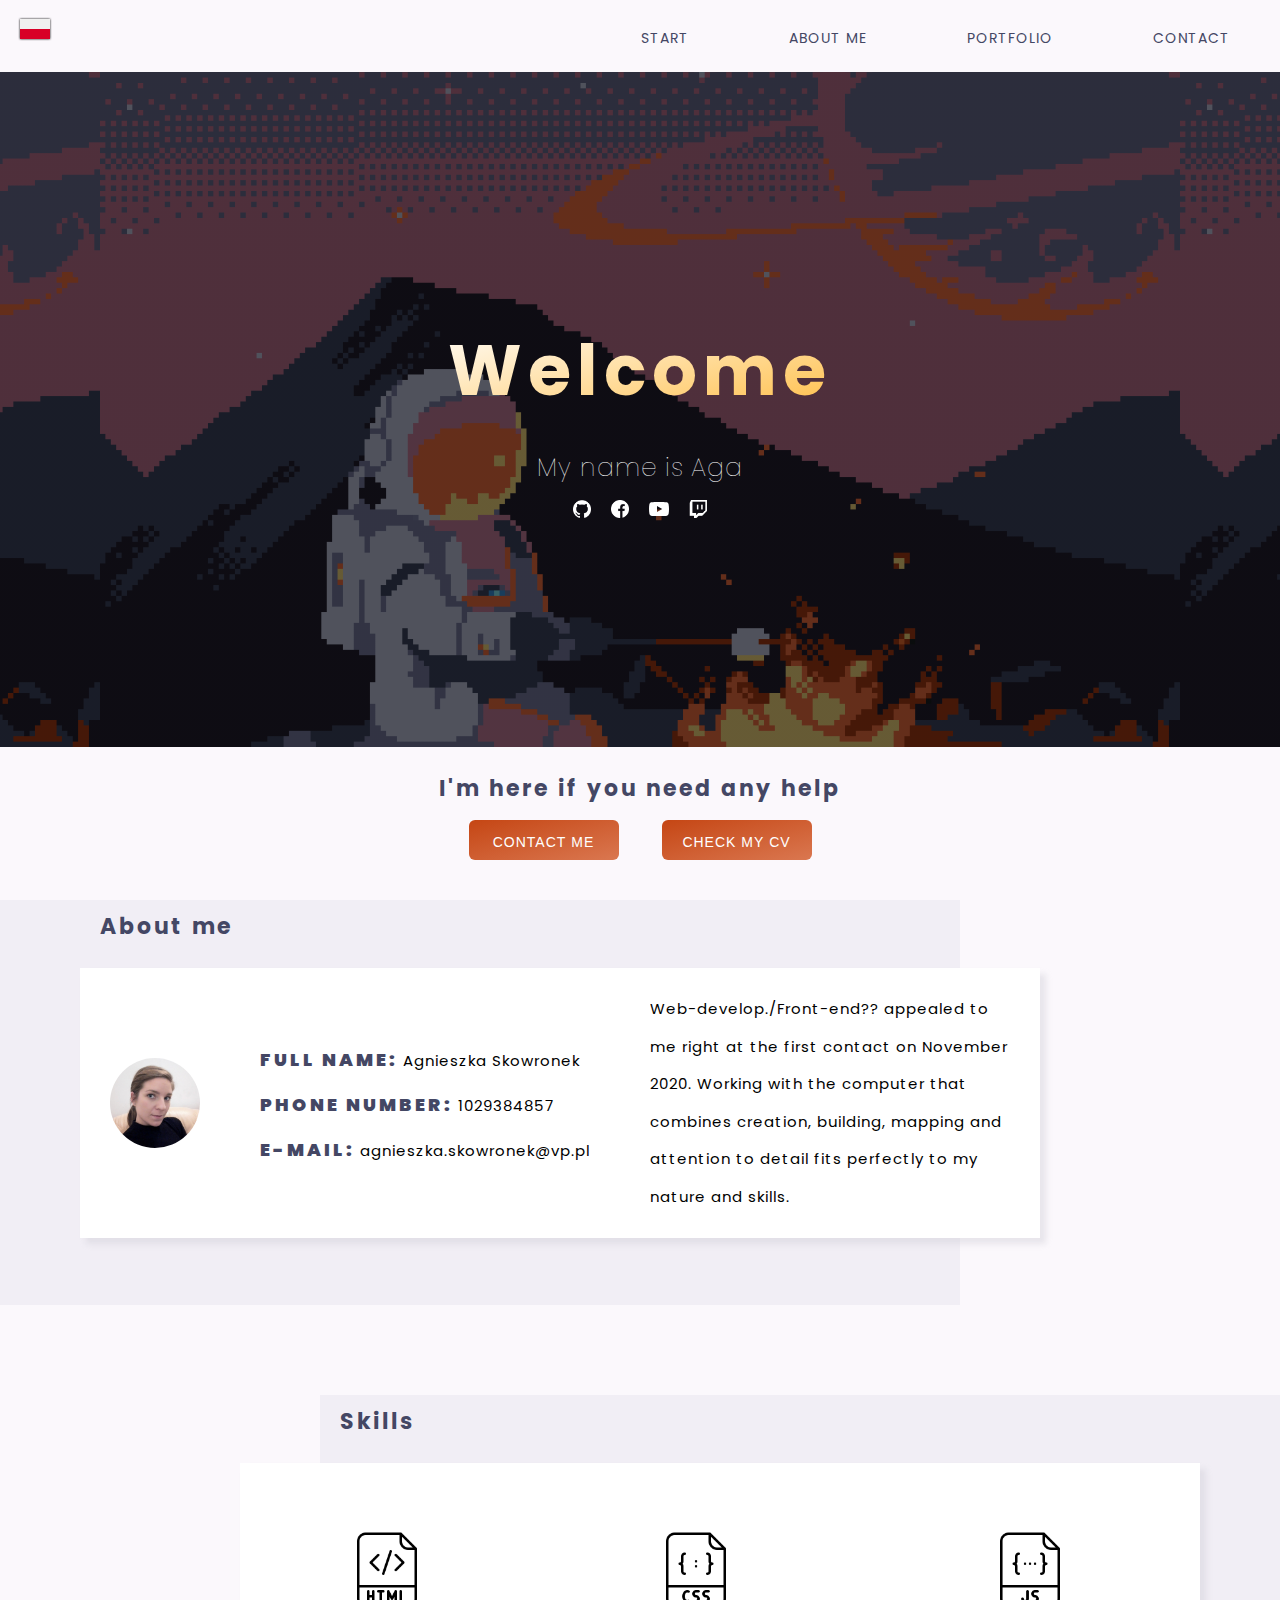
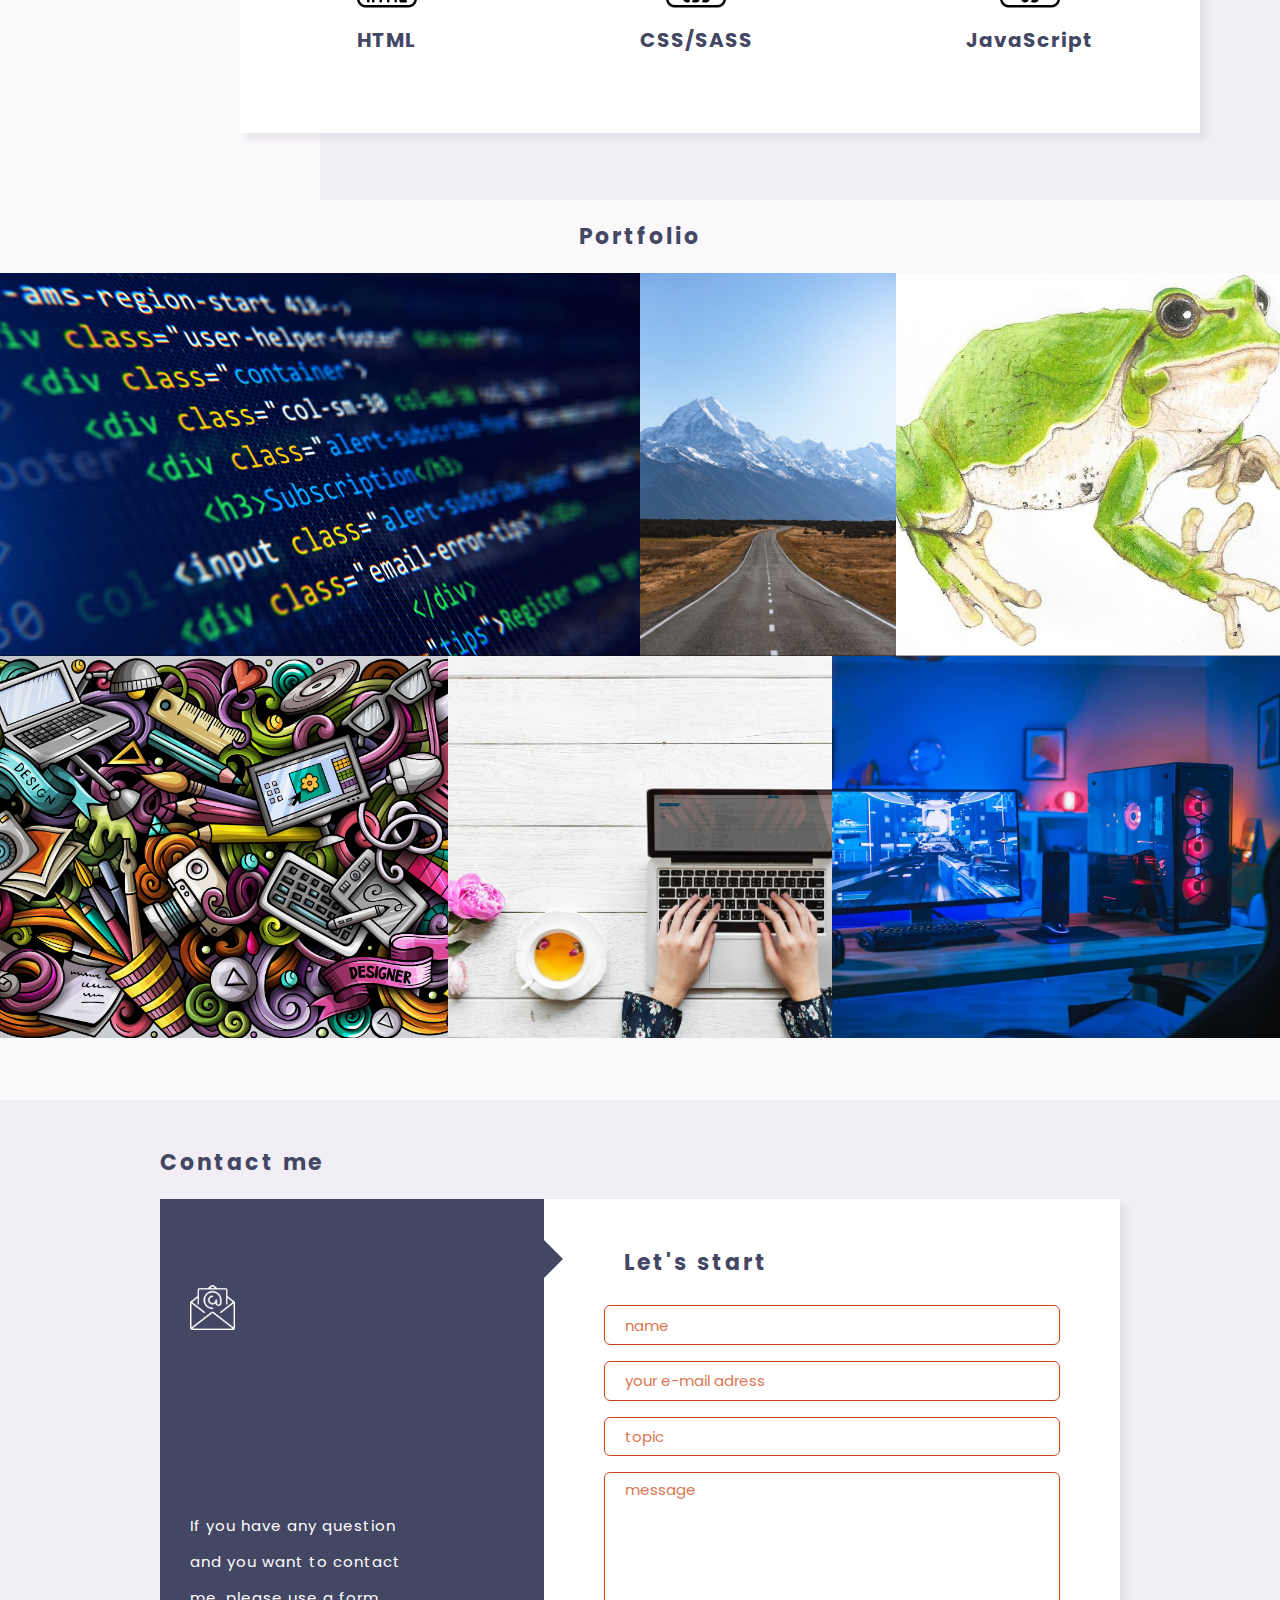
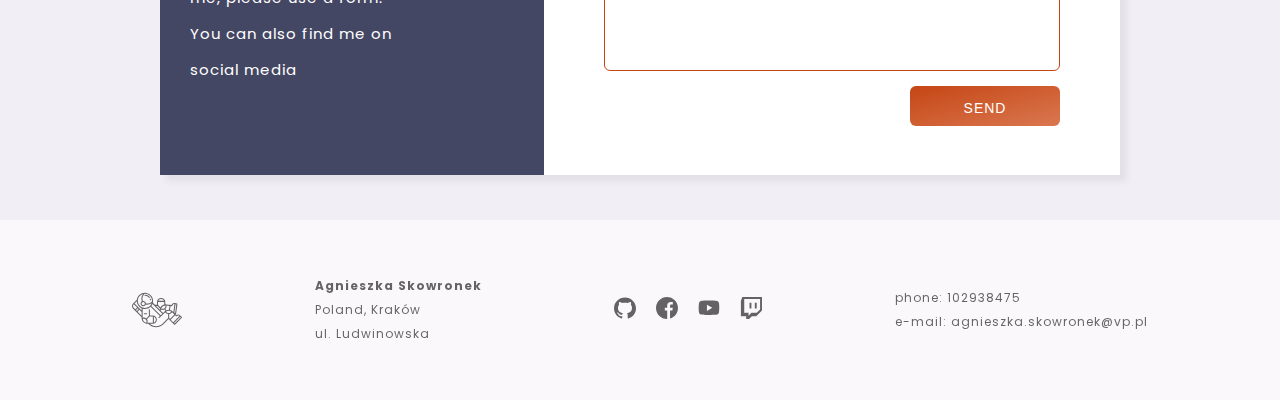
==== commit b1bc63c7: "fixes with portfolio gallery" ====
--- a/index.html
+++ b/index.html
@@ -8,11 +8,11 @@
 </head>
 <body>
 
-    <a href="file:///home/agu/Desktop/praca/businessCard/pl.html" class="pl-flag"><img src="./photos/poland.svg"></a>
+    <a href="./pl.html" class="pl-flag"><img src="./photos/poland.svg"></a>
     <i><img id="burger" class="burger-icon" src="./photos/menu.svg"></i>
     <div id="start-part" class="nav-contact-box">
         <nav id="nav-box-open" class="nav-box nav-box-closed">
-            <i id="close-burger" class="close-burger">&#10006;</i>
+            <i id="close-burger" class="close-burger"><img src="./photos/cancel.svg" alt=""></i>
             <a id="start">start</a>
             <a id="about-me">about me</a>
             <a id="portfolio">portfolio</a>
@@ -69,7 +69,7 @@
                 </div>
                 <div class="skills-items css-sass">
                     <i><img src="./photos/css.png"></i>
-                    <p>css/sass</p>
+                    <p>CSS/SASS</p>
                 </div>
                 <div class="skills-items java-script">
                     <i><img src="./photos/js.png"></i>
@@ -82,7 +82,7 @@
     <div id="portfolio-part" class="portfolio-box">
         <h3>Portfolio</h3>
         <div class="portfolio-gallery">
-            <div class="row first-row">
+            <!-- <div class="row first-row"> -->
                 <div class="boxes first-box">
                     <div class="photo-cover">
                         <h4>Coding</h4>
@@ -107,8 +107,8 @@
                     </div>
                     <img class="img three-img" src="./photos/frog-img.jpg">
                 </div>
-            </div>
-            <div class="row second-row">
+            <!-- </div> -->
+            <!-- <div class="row second-row"> -->
                 <div class="boxes fourth-box">
                     <div class="photo-cover">
                         <h4>nazwa projektu</h4>
@@ -133,7 +133,7 @@
                     </div>
                     <img class="img six-img" src="./photos/games-img.jpg">
                 </div>
-            </div>
+            <!-- </div> -->
         </div>
     </div>
 
@@ -156,6 +156,7 @@
             </div>
         </div>
         <div class="copyrights">
+            <i><img src="./photos/astronaut-ingravity.svg"></i>
             <div class="name-box">
                 <p class="name">Agnieszka Skowronek</p>
                 <p>Poland, Kraków</p>
@@ -171,8 +172,6 @@
                 <p>phone: 102938475</p>
                 <p>e-mail: agnieszka.skowronek@vp.pl</p>
             </div>
-            <i><img src="./photos/astronaut-ingravity.svg"></i>
-            <!-- <h5>Copyrights &#169; 2021</h5> -->
         </div>
     </div>
 
--- a/styles/main.css
+++ b/styles/main.css
@@ -28,7 +28,7 @@
 body .pl-flag, body .uk-flag {
   width: 3rem;
   position: absolute;
-  top: 0.5rem;
+  top: 1.4rem;
   left: 2rem;
   cursor: pointer;
   z-index: 1;
@@ -38,6 +38,11 @@
   transition: transform 0.3s, -webkit-transform 0.3s;
 }
 
+body .pl-flag img, body .uk-flag img {
+  -webkit-filter: drop-shadow(0 0 0.1rem black);
+          filter: drop-shadow(0 0 0.1rem black);
+}
+
 body .pl-flag:hover, body .uk-flag:hover {
   /* IE 9 */
   -webkit-transform: scale(0.9);
@@ -46,10 +51,10 @@
 }
 
 body .burger-icon {
-  width: 3.5rem;
   position: absolute;
   top: 2rem;
   right: 2rem;
+  width: 3.5rem;
   display: none;
   cursor: pointer;
   z-index: 1;
@@ -68,7 +73,7 @@
 }
 
 body .contact-copyrights-box i img {
-  width: 3.5rem;
+  width: 4.5rem;
 }
 
 body h1 {
@@ -180,6 +185,10 @@
   outline: none;
 }
 
+body .contact-copyrights-box .copyrights div p {
+  font-size: 1.2rem;
+}
+
 ::-webkit-scrollbar {
   width: 1rem;
 }
@@ -209,7 +218,7 @@
 }
 
 .nav-contact-box .nav-box {
-  height: 6vmin;
+  height: 8vmin;
   display: -webkit-box;
   display: -ms-flexbox;
   display: flex;
@@ -228,22 +237,33 @@
 
 .nav-contact-box .nav-box a {
   position: relative;
-  margin: auto 1rem;
+  margin: auto 5rem;
   color: #444764;
   font-size: 2rem;
   letter-spacing: 0.1rem;
   font-variant: all-small-caps;
+  -webkit-transition: color 0.4s linear;
+  transition: color 0.4s linear;
 }
 
 .nav-contact-box .nav-box a::before {
-  content: '|';
+  content: '';
+  left: 0;
+  bottom: 0;
+  width: 0;
+  height: 0.1rem;
+  background-color: #c54614;
   position: absolute;
-  left: -1.2rem;
-  color: #444764;
+  -webkit-transition: width 0.4s ease-in-out;
+  transition: width 0.4s ease-in-out;
+}
+
+.nav-contact-box .nav-box a:hover::before {
+  width: 80%;
 }
 
 .nav-contact-box .nav-box a:hover {
-  color: black;
+  color: #c54614;
 }
 
 .nav-contact-box .header-image {
@@ -334,7 +354,7 @@
 }
 
 .nav-contact-box .contact-me-box {
-  height: 19vmin;
+  height: 17vmin;
   display: -webkit-box;
   display: -ms-flexbox;
   display: flex;
@@ -436,6 +456,7 @@
 
 .about-me-and-skills-box .about-me-box .about-me-inner-box .description-box {
   width: 40%;
+  overflow: auto;
 }
 
 .about-me-and-skills-box .skills-box {
@@ -502,30 +523,6 @@
   color: #444764;
 }
 
-.about-me-and-skills-box .skills-box .skills-inner-box .css-sass {
-  position: relative;
-}
-
-.about-me-and-skills-box .skills-box .skills-inner-box .css-sass::before {
-  content: '';
-  position: absolute;
-  display: block;
-  height: 12rem;
-  left: -12rem;
-  top: 4rem;
-  border-left: dotted 0.6rem #c54614;
-}
-
-.about-me-and-skills-box .skills-box .skills-inner-box .css-sass::after {
-  content: '';
-  position: absolute;
-  display: block;
-  height: 12rem;
-  right: -12rem;
-  top: 4rem;
-  border-right: dotted 0.6rem #c54614;
-}
-
 .portfolio-box {
   height: 100vmin;
   width: 100%;
@@ -546,40 +543,53 @@
 }
 
 .portfolio-box .portfolio-gallery {
-  background-color: #585858;
   height: 85vmin;
   width: 100%;
   display: -webkit-box;
   display: -ms-flexbox;
   display: flex;
-  -webkit-box-orient: vertical;
-  -webkit-box-direction: normal;
-      -ms-flex-direction: column;
-          flex-direction: column;
+  -ms-flex-wrap: wrap;
+      flex-wrap: wrap;
   overflow: hidden;
 }
 
-.portfolio-box .portfolio-gallery .row {
+.portfolio-box .portfolio-gallery .first-box {
+  width: 50%;
+}
+
+.portfolio-box .portfolio-gallery .second-box {
+  width: 20%;
+}
+
+.portfolio-box .portfolio-gallery .third-box {
+  width: 30%;
+}
+
+.portfolio-box .portfolio-gallery .fourth-box {
+  width: 35%;
+}
+
+.portfolio-box .portfolio-gallery .fifth-box {
+  width: 30%;
+}
+
+.portfolio-box .portfolio-gallery .sixth-box {
+  width: 35%;
+}
+
+.portfolio-box .portfolio-gallery .boxes {
   height: 50%;
-  width: 100%;
-  display: -webkit-box;
-  display: -ms-flexbox;
-  display: flex;
-}
-
-.portfolio-box .portfolio-gallery .row .boxes {
-  height: 100%;
   position: relative;
 }
 
-.portfolio-box .portfolio-gallery .row .boxes img {
+.portfolio-box .portfolio-gallery .boxes img {
   height: 100%;
   width: 100%;
   -o-object-fit: cover;
      object-fit: cover;
 }
 
-.portfolio-box .portfolio-gallery .row .boxes .photo-cover {
+.portfolio-box .portfolio-gallery .boxes .photo-cover {
   height: 100%;
   width: 100%;
   position: absolute;
@@ -599,60 +609,28 @@
   display: flex;
 }
 
-.portfolio-box .portfolio-gallery .row .boxes .photo-cover h4, .portfolio-box .portfolio-gallery .row .boxes .photo-cover p {
+.portfolio-box .portfolio-gallery .boxes .photo-cover h4, .portfolio-box .portfolio-gallery .boxes .photo-cover p {
   margin-left: 1.5rem;
   color: white;
 }
 
-.portfolio-box .portfolio-gallery .row .boxes .photo-cover h4 {
+.portfolio-box .portfolio-gallery .boxes .photo-cover h4 {
   margin-top: 3rem;
 }
 
-.portfolio-box .portfolio-gallery .row .boxes .photo-cover p {
+.portfolio-box .portfolio-gallery .boxes .photo-cover p {
   margin-top: 2rem;
   line-height: 1.4;
 }
 
-.portfolio-box .portfolio-gallery .row .boxes .photo-cover button {
+.portfolio-box .portfolio-gallery .boxes .photo-cover button {
   margin-top: 4rem;
   margin-left: 1.5rem;
 }
 
-.portfolio-box .portfolio-gallery .row .boxes:hover .photo-cover {
+.portfolio-box .portfolio-gallery .boxes:hover .photo-cover {
   -webkit-transform: translateY(0);
           transform: translateY(0);
-}
-
-.portfolio-box .portfolio-gallery .first-row {
-  background-color: aqua;
-}
-
-.portfolio-box .portfolio-gallery .first-row .first-box {
-  width: 50%;
-}
-
-.portfolio-box .portfolio-gallery .first-row .second-box {
-  width: 20%;
-}
-
-.portfolio-box .portfolio-gallery .first-row .third-box {
-  width: 30%;
-}
-
-.portfolio-box .portfolio-gallery .second-row {
-  background-color: blueviolet;
-}
-
-.portfolio-box .portfolio-gallery .second-row .fourth-box {
-  width: 35%;
-}
-
-.portfolio-box .portfolio-gallery .second-row .fifth-box {
-  width: 30%;
-}
-
-.portfolio-box .portfolio-gallery .second-row .sixth-box {
-  width: 35%;
 }
 
 .contact-copyrights-box {
@@ -767,14 +745,14 @@
 }
 
 .contact-copyrights-box .contact-box .contact-form .form input, .contact-copyrights-box .contact-box .contact-form .form form {
+  background-image: -webkit-gradient(linear, left top, right bottom, from(white), to(white));
+  background-image: linear-gradient(to bottom right, white, white);
+  color: #c54614;
+  border: solid 0.1rem #c54614;
   height: 8%;
   padding: 0.5rem 2rem;
-  border: none;
   border-radius: 0.6rem;
-  -webkit-box-shadow: 0.1rem 0.1rem 0.6rem rgba(68, 71, 100, 0.9) inset;
-          box-shadow: 0.1rem 0.1rem 0.6rem rgba(68, 71, 100, 0.9) inset;
   font-size: 1.5rem;
-  color: #c54614;
   font-family: 'Poppins', sans-serif;
 }
 
@@ -788,7 +766,6 @@
 }
 
 .contact-copyrights-box .contact-box .contact-form .form form textarea {
-  padding-top: 0.5rem;
   width: 100%;
   height: 100%;
   border: none;
@@ -821,7 +798,7 @@
 
 .contact-copyrights-box .copyrights p {
   line-height: 2;
-  font-size: 1rem;
+  font-size: 1.2rem;
 }
 
 .contact-copyrights-box .copyrights .name-box .name {
@@ -860,7 +837,7 @@
     font-size: 7px;
   }
   body .pl-flag, body .uk-flag {
-    top: 1.5rem;
+    top: 2rem;
   }
   body .burger-icon {
     display: block;
@@ -884,26 +861,25 @@
     justify-self: center;
     background-color: #444764;
     z-index: 1;
-    opacity: 0;
     -webkit-transform: translateX(100%);
             transform: translateX(100%);
-    -webkit-transition: opacity 0.5s, -webkit-transform 0.8s;
-    transition: opacity 0.5s, -webkit-transform 0.8s;
-    transition: opacity 0.5s, transform 0.8s;
-    transition: opacity 0.5s, transform 0.8s, -webkit-transform 0.8s;
+    -webkit-transition: -webkit-transform 0.6s ease-out;
+    transition: -webkit-transform 0.6s ease-out;
+    transition: transform 0.6s ease-out;
+    transition: transform 0.6s ease-out, -webkit-transform 0.6s ease-out;
   }
   body .nav-contact-box .nav-box-open {
-    opacity: 1;
     -webkit-transform: translateX(0%);
             transform: translateX(0%);
   }
   body .nav-contact-box .nav-box-open .close-burger {
     position: fixed;
-    top: 1rem;
-    right: 2.5rem;
+    top: 3rem;
+    right: 3rem;
     display: block;
-    font-size: 4rem;
-    color: white;
+  }
+  body .nav-contact-box .nav-box-open .close-burger img {
+    width: 2.5rem;
   }
   body .nav-contact-box .nav-box-open a {
     color: white;
@@ -911,19 +887,19 @@
     letter-spacing: 0.6rem;
     position: relative;
   }
-  body .nav-contact-box .nav-box-open a::after {
+  body .nav-contact-box .nav-box-open a::before {
     content: '';
+    left: 0;
+    bottom: 0;
+    width: 120%;
     height: 0.1rem;
-    width: 160vw;
+    background-color: white;
     position: absolute;
-    bottom: 0;
-    left: -1rem;
-    background-color: white;
   }
   body .nav-contact-box .nav-box-open a:hover, body .nav-contact-box .nav-box-open a:focus {
     color: #ffbb3d;
   }
-  body .nav-contact-box .nav-box-open a:hover:after {
+  body .nav-contact-box .nav-box-open a:hover::before, body .nav-contact-box .nav-box-open a:focus::before {
     background-color: #ffbb3d;
   }
   body .nav-contact-box .header-image {
@@ -1023,6 +999,7 @@
   }
   body .about-me-and-skills-box .about-me-box .about-me-inner-box .description-box {
     width: 70%;
+    overflow: auto;
   }
   body .about-me-and-skills-box .skills-box {
     height: 100vh;
@@ -1085,9 +1062,6 @@
   body .about-me-and-skills-box .skills-box .skills-inner-box p {
     padding: 0;
   }
-  body .about-me-and-skills-box .skills-box .skills-inner-box .css-sass::before, body .about-me-and-skills-box .skills-box .skills-inner-box .css-sass::after {
-    display: none;
-  }
   body .portfolio-box {
     height: calc(2.12*100vh);
     -webkit-box-pack: center;
@@ -1103,23 +1077,11 @@
         -ms-flex-pack: center;
             justify-content: center;
   }
-  body .portfolio-box .portfolio-gallery .row {
-    height: calc(100vh);
-    width: 100%;
-    -webkit-box-orient: vertical;
-    -webkit-box-direction: normal;
-        -ms-flex-direction: column;
-            flex-direction: column;
-    -webkit-box-align: center;
-        -ms-flex-align: center;
-            align-items: center;
-    background-color: #fbf8fc;
-  }
-  body .portfolio-box .portfolio-gallery .row .boxes {
-    height: calc(100%/3);
+  body .portfolio-box .portfolio-gallery .boxes {
+    height: calc(100%/6);
     width: 80%;
   }
-  body .portfolio-box .portfolio-gallery .row .boxes .photo-cover button {
+  body .portfolio-box .portfolio-gallery .boxes .photo-cover button {
     height: 7rem;
     width: 95%;
     -ms-flex-item-align: center;
@@ -1127,14 +1089,14 @@
         align-self: center;
     margin-left: 0;
   }
-  body .portfolio-box .portfolio-gallery .row .boxes img {
+  body .portfolio-box .portfolio-gallery .boxes img {
     height: 100%;
   }
   body .contact-copyrights-box {
     height: 180vh;
   }
   body .contact-copyrights-box .contact-box {
-    height: 90%;
+    height: 85%;
     -webkit-box-orient: vertical;
     -webkit-box-direction: normal;
         -ms-flex-direction: column;
@@ -1175,7 +1137,7 @@
   }
   body .contact-copyrights-box .contact-box .contact-form .form-info i img {
     margin: 0;
-    width: 8rem;
+    width: 7rem;
   }
   body .contact-copyrights-box .contact-box .contact-form .form-info .text-p {
     width: 70%;
@@ -1212,7 +1174,7 @@
         align-self: center;
   }
   body .contact-copyrights-box .copyrights {
-    height: 10%;
+    height: 15%;
     -webkit-box-orient: vertical;
     -webkit-box-direction: normal;
         -ms-flex-direction: column;
@@ -1236,7 +1198,7 @@
     font-size: 7.5px;
   }
   body .pl-flag, body .uk-flag {
-    top: 1.5rem;
+    top: 2.5rem;
   }
   body .burger-icon {
     display: block;
@@ -1260,26 +1222,25 @@
     justify-self: center;
     background-color: #444764;
     z-index: 1;
-    opacity: 0;
     -webkit-transform: translateX(100%);
             transform: translateX(100%);
-    -webkit-transition: opacity 0.5s, -webkit-transform 0.8s;
-    transition: opacity 0.5s, -webkit-transform 0.8s;
-    transition: opacity 0.5s, transform 0.8s;
-    transition: opacity 0.5s, transform 0.8s, -webkit-transform 0.8s;
+    -webkit-transition: -webkit-transform 0.6s ease-out;
+    transition: -webkit-transform 0.6s ease-out;
+    transition: transform 0.6s ease-out;
+    transition: transform 0.6s ease-out, -webkit-transform 0.6s ease-out;
   }
   body .nav-contact-box .nav-box-open {
-    opacity: 1;
     -webkit-transform: translateX(0%);
             transform: translateX(0%);
   }
   body .nav-contact-box .nav-box-open .close-burger {
     position: fixed;
-    top: 1rem;
-    right: 2.5rem;
+    top: 3rem;
+    right: 3rem;
     display: block;
-    font-size: 4rem;
-    color: white;
+  }
+  body .nav-contact-box .nav-box-open .close-burger img {
+    width: 2.5rem;
   }
   body .nav-contact-box .nav-box-open a {
     color: white;
@@ -1287,19 +1248,19 @@
     letter-spacing: 0.6rem;
     position: relative;
   }
-  body .nav-contact-box .nav-box-open a::after {
+  body .nav-contact-box .nav-box-open a::before {
     content: '';
+    left: 0;
+    bottom: 0;
+    width: 120%;
     height: 0.1rem;
-    width: 160vw;
+    background-color: white;
     position: absolute;
-    bottom: 0;
-    left: -1rem;
-    background-color: white;
   }
   body .nav-contact-box .nav-box-open a:hover, body .nav-contact-box .nav-box-open a:focus {
     color: #ffbb3d;
   }
-  body .nav-contact-box .nav-box-open a:hover:after {
+  body .nav-contact-box .nav-box-open a:hover::before, body .nav-contact-box .nav-box-open a:focus::before {
     background-color: #ffbb3d;
   }
   body .nav-contact-box .header-image {
@@ -1395,36 +1356,34 @@
     height: 25vh;
     right: 4rem;
   }
-  body .about-me-and-skills-box .skills-box .skills-inner-box .css-sass::before, body .about-me-and-skills-box .skills-box .skills-inner-box .css-sass::after {
-    display: none;
-  }
   body .portfolio-box {
-    height: 200vh;
+    height: 155vh;
   }
   body .portfolio-box .portfolio-gallery {
-    height: 190vh;
-    -webkit-box-orient: horizontal;
-    -webkit-box-direction: normal;
-        -ms-flex-direction: row;
-            flex-direction: row;
-    -webkit-box-pack: space-evenly;
-        -ms-flex-pack: space-evenly;
-            justify-content: space-evenly;
-    background-color: #fbf8fc;
-  }
-  body .portfolio-box .portfolio-gallery .row {
-    height: 190vh;
-    width: 40%;
-    -webkit-box-orient: vertical;
-    -webkit-box-direction: normal;
-        -ms-flex-direction: column;
-            flex-direction: column;
-  }
-  body .portfolio-box .portfolio-gallery .row .boxes {
-    height: calc(190%/3);
-    width: 100%;
-  }
-  body .portfolio-box .portfolio-gallery .row .boxes .photo-cover button {
+    height: 140vh;
+  }
+  body .portfolio-box .portfolio-gallery .first-box {
+    width: 70%;
+  }
+  body .portfolio-box .portfolio-gallery .second-box {
+    width: 30%;
+  }
+  body .portfolio-box .portfolio-gallery .third-box {
+    width: 45%;
+  }
+  body .portfolio-box .portfolio-gallery .fourth-box {
+    width: 55%;
+  }
+  body .portfolio-box .portfolio-gallery .fifth-box {
+    width: 50%;
+  }
+  body .portfolio-box .portfolio-gallery .sixth-box {
+    width: 50%;
+  }
+  body .portfolio-box .portfolio-gallery .boxes {
+    height: calc(140vh/3);
+  }
+  body .portfolio-box .portfolio-gallery .boxes .photo-cover button {
     height: 7rem;
     width: 80%;
     -ms-flex-item-align: center;
@@ -1438,6 +1397,9 @@
   body .contact-copyrights-box .contact-box {
     height: 90%;
   }
+  body .contact-copyrights-box .contact-box > h3 {
+    margin-left: 8rem;
+  }
   body .contact-copyrights-box .contact-box .contact-form {
     width: 85%;
   }
@@ -1460,7 +1422,7 @@
     font-size: 8px;
   }
   body .pl-flag, body .uk-flag {
-    top: 1.5rem;
+    top: 2.2rem;
   }
   body .burger-icon {
     display: block;
@@ -1484,26 +1446,25 @@
     justify-self: center;
     background-color: #444764;
     z-index: 1;
-    opacity: 0;
     -webkit-transform: translateX(100%);
             transform: translateX(100%);
-    -webkit-transition: opacity 0.5s, -webkit-transform 0.8s;
-    transition: opacity 0.5s, -webkit-transform 0.8s;
-    transition: opacity 0.5s, transform 0.8s;
-    transition: opacity 0.5s, transform 0.8s, -webkit-transform 0.8s;
+    -webkit-transition: -webkit-transform 0.6s ease-out;
+    transition: -webkit-transform 0.6s ease-out;
+    transition: transform 0.6s ease-out;
+    transition: transform 0.6s ease-out, -webkit-transform 0.6s ease-out;
   }
   body .nav-contact-box .nav-box-open {
-    opacity: 1;
     -webkit-transform: translateX(0%);
             transform: translateX(0%);
   }
   body .nav-contact-box .nav-box-open .close-burger {
     position: fixed;
-    top: 1rem;
-    right: 2.5rem;
+    top: 3rem;
+    right: 3rem;
     display: block;
-    font-size: 4rem;
-    color: white;
+  }
+  body .nav-contact-box .nav-box-open .close-burger img {
+    width: 2.5rem;
   }
   body .nav-contact-box .nav-box-open a {
     color: white;
@@ -1511,19 +1472,19 @@
     letter-spacing: 0.6rem;
     position: relative;
   }
-  body .nav-contact-box .nav-box-open a::after {
+  body .nav-contact-box .nav-box-open a::before {
     content: '';
+    left: 0;
+    bottom: 0;
+    width: 120%;
     height: 0.1rem;
-    width: 160vw;
+    background-color: white;
     position: absolute;
-    bottom: 0;
-    left: -1rem;
-    background-color: white;
   }
   body .nav-contact-box .nav-box-open a:hover, body .nav-contact-box .nav-box-open a:focus {
     color: #ffbb3d;
   }
-  body .nav-contact-box .nav-box-open a:hover:after {
+  body .nav-contact-box .nav-box-open a:hover::before, body .nav-contact-box .nav-box-open a:focus::before {
     background-color: #ffbb3d;
   }
   body .nav-contact-box .header-image {
@@ -1615,43 +1576,44 @@
     height: 25vmin;
     right: 6rem;
   }
-  body .about-me-and-skills-box .skills-box .skills-inner-box .css-sass::before, body .about-me-and-skills-box .skills-box .skills-inner-box .css-sass::after {
-    display: none;
-  }
   body .portfolio-box {
-    height: 200vh;
+    height: 155vh;
   }
   body .portfolio-box .portfolio-gallery {
-    height: 190vh;
-    -webkit-box-orient: horizontal;
-    -webkit-box-direction: normal;
-        -ms-flex-direction: row;
-            flex-direction: row;
-    -webkit-box-pack: space-evenly;
-        -ms-flex-pack: space-evenly;
-            justify-content: space-evenly;
-    background-color: #fbf8fc;
-  }
-  body .portfolio-box .portfolio-gallery .row {
-    height: 190vh;
-    width: 40%;
-    -webkit-box-orient: vertical;
-    -webkit-box-direction: normal;
-        -ms-flex-direction: column;
-            flex-direction: column;
-  }
-  body .portfolio-box .portfolio-gallery .row .boxes {
-    height: calc(190%/3);
-    width: 100%;
-  }
-  body .portfolio-box .portfolio-gallery .row .boxes .photo-cover button {
+    height: 140vh;
+  }
+  body .portfolio-box .portfolio-gallery .first-box {
+    width: 70%;
+  }
+  body .portfolio-box .portfolio-gallery .second-box {
+    width: 30%;
+  }
+  body .portfolio-box .portfolio-gallery .third-box {
+    width: 45%;
+  }
+  body .portfolio-box .portfolio-gallery .fourth-box {
+    width: 55%;
+  }
+  body .portfolio-box .portfolio-gallery .fifth-box {
+    width: 50%;
+  }
+  body .portfolio-box .portfolio-gallery .sixth-box {
+    width: 50%;
+  }
+  body .portfolio-box .portfolio-gallery .boxes {
+    height: calc(140vh/3);
+  }
+  body .portfolio-box .portfolio-gallery .boxes .photo-cover button {
     height: 7rem;
-    width: 80%;
+    width: 70%;
     -ms-flex-item-align: center;
         -ms-grid-row-align: center;
         align-self: center;
     margin-left: 0;
   }
+  body .contact-copyrights-box .contact-box > h3 {
+    margin-left: 13rem;
+  }
   body .contact-copyrights-box .copyrights .contact-icons-box a img {
     margin-right: 4rem;
   }
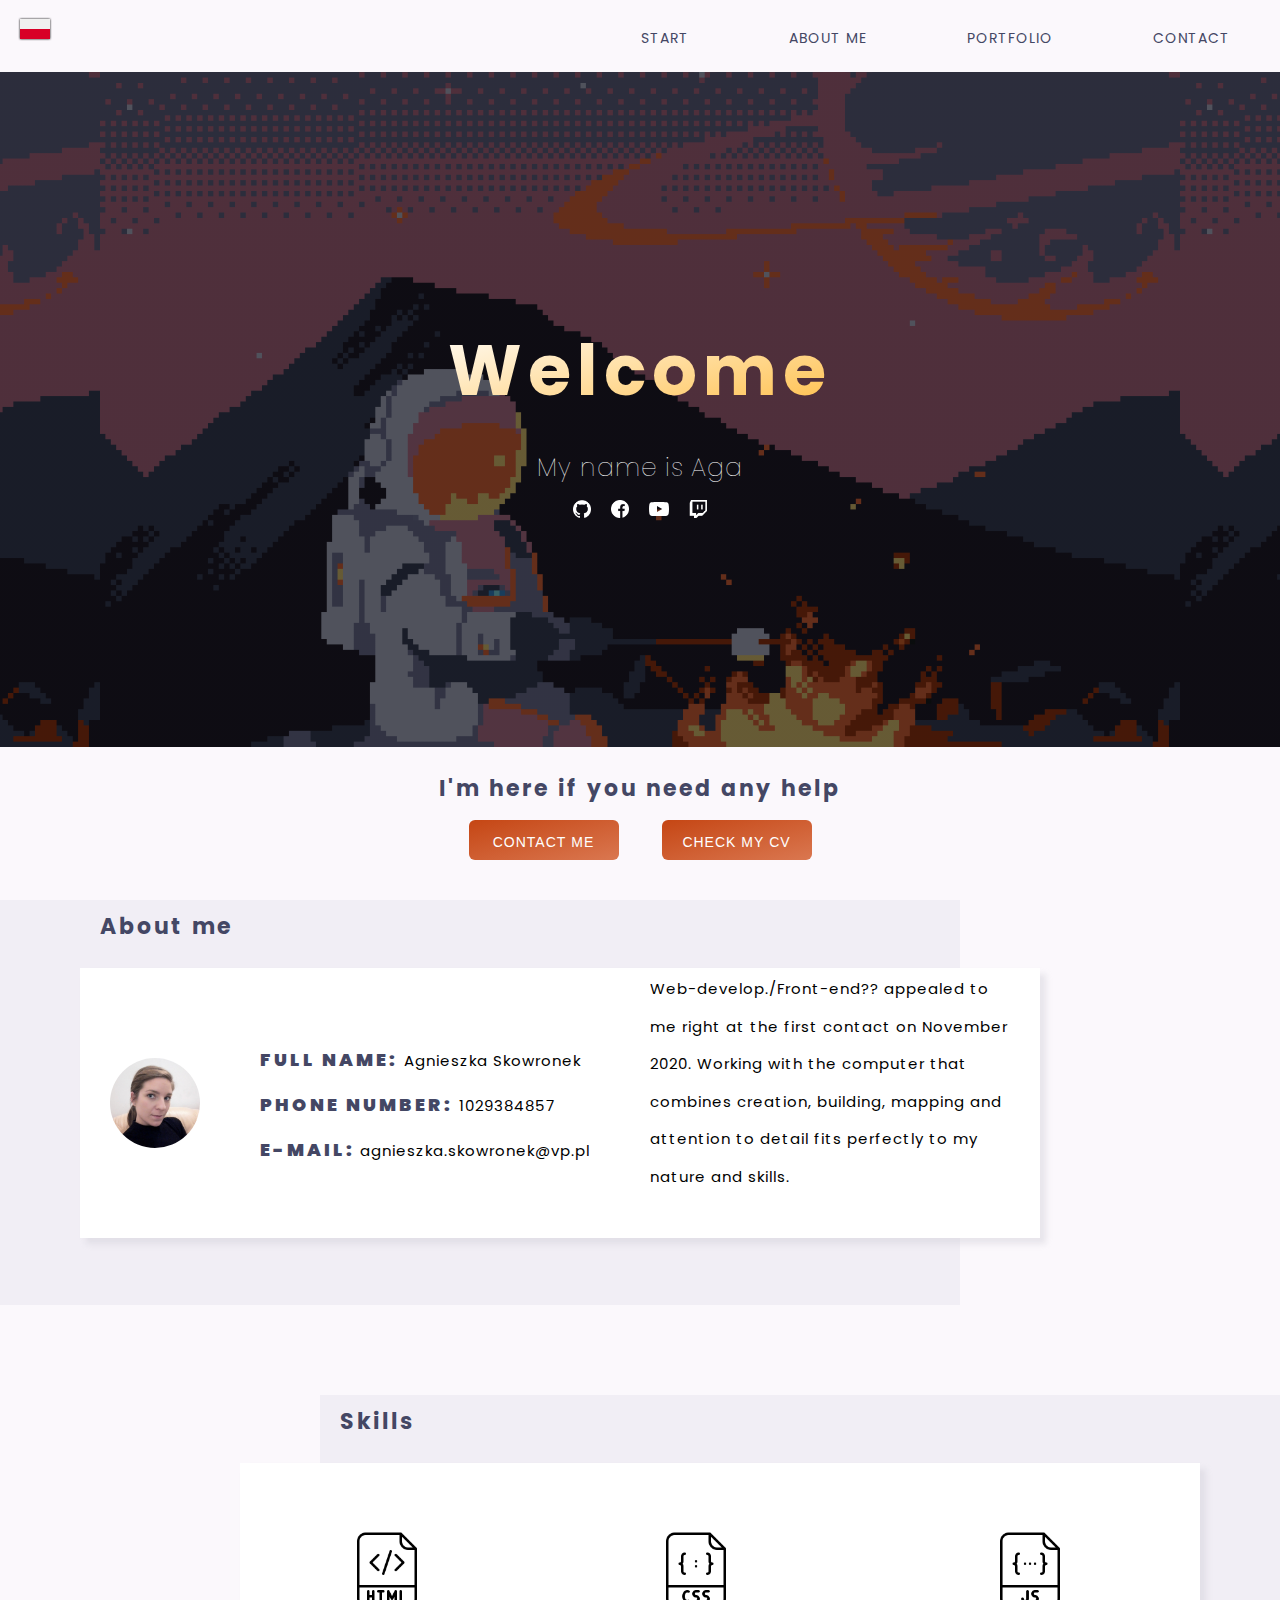
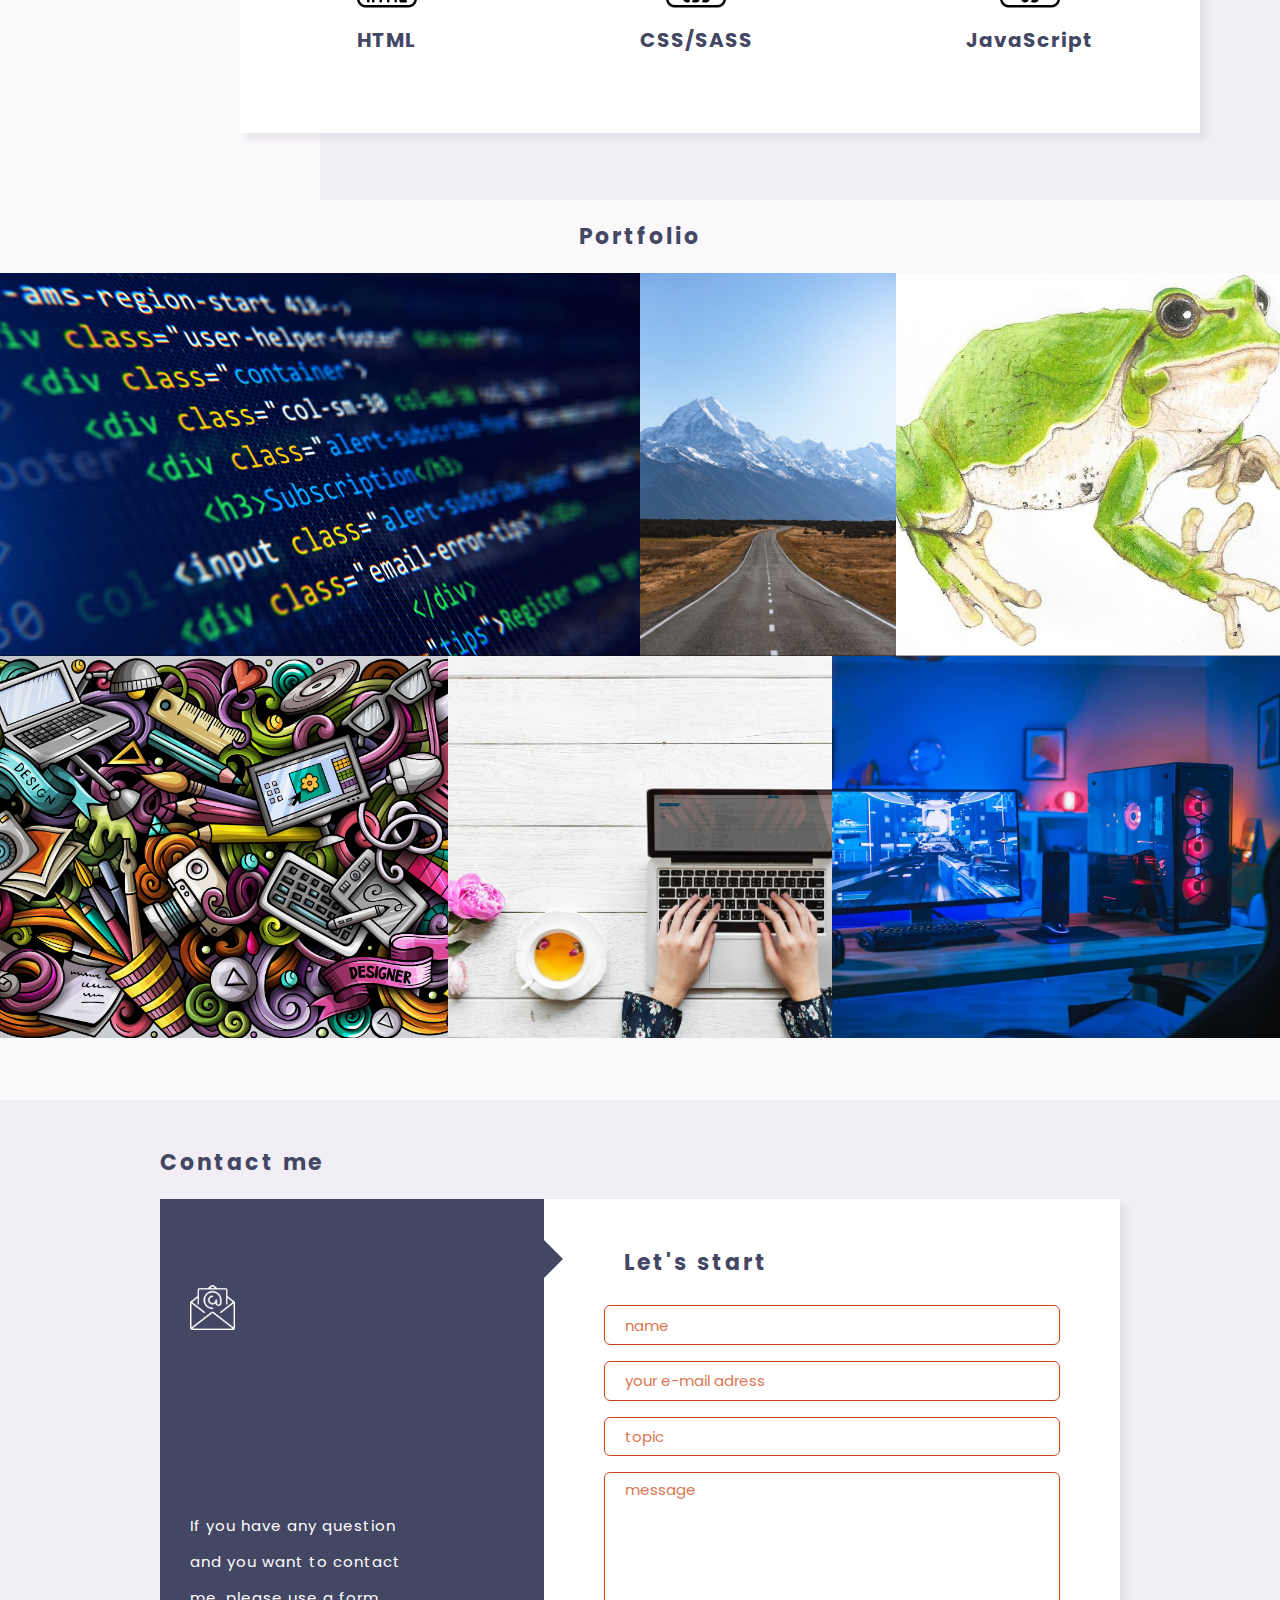
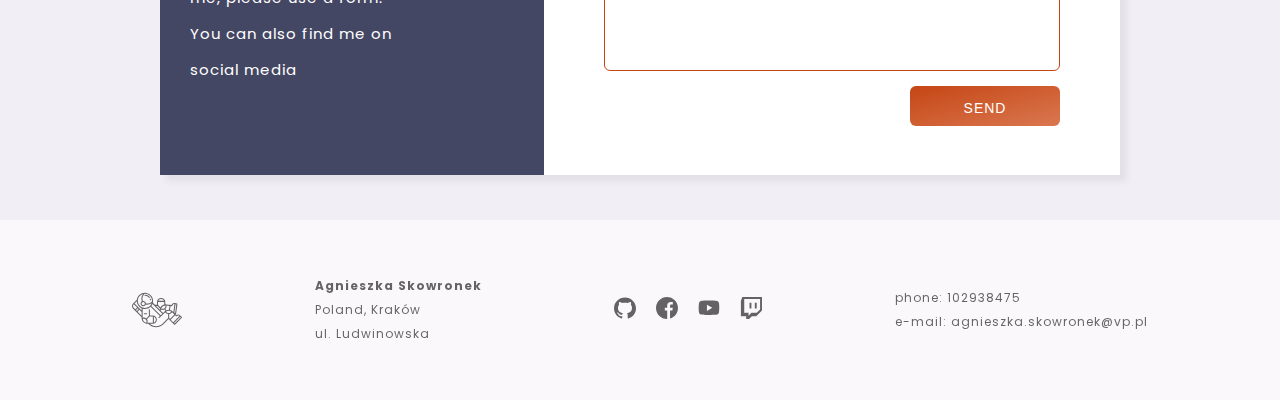
==== commit fc605b98: "adding modal for portfolio gallery" ====
--- a/index.html
+++ b/index.html
@@ -9,21 +9,30 @@
 <body>
 
     <a href="./pl.html" class="pl-flag"><img src="./photos/poland.svg"></a>
+    <!-- "./index.html"   "./photos/uk.svg" -->
     <i><img id="burger" class="burger-icon" src="./photos/menu.svg"></i>
     <div id="start-part" class="nav-contact-box">
         <nav id="nav-box-open" class="nav-box nav-box-closed">
-            <i id="close-burger" class="close-burger"><img src="./photos/cancel.svg" alt=""></i>
+            <i id="close-burger" class="close-burger"><img src="./photos/cancel.svg"></i>
             <a id="start">start</a>
-            <a id="about-me">about me</a>
+            <a id="about-me">about me
+                <!-- o mnie -->
+            </a>
             <a id="portfolio">portfolio</a>
-            <a id="contact">contact</a>
+            <a id="contact">contact
+                <!-- kontakt -->
+            </a>
         </nav>
         <header>
             <div class="header-image">
                 <div class="header-image-effect"></div>
                 <div class="header-text-box">
-                    <h1>Welcome</h1>
-                    <h2>My name is Aga</h2>
+                    <h1>Welcome
+                        <!-- Witaj -->
+                    </h1>
+                    <h2>My name is Aga
+                        <!-- Jestem Aga -->
+                    </h2>
                     <div class="header-icons-box">
                         <a href="https://github.com/agunoob"><img src="./photos/github.png"></a>
                         <a href="https://www.facebook.com/agnieszka.skowronek.96"><img src="./photos/facebook.png"></a>
@@ -34,10 +43,16 @@
             </div>
         </header>
         <div class="contact-me-box">
-            <h3>I'm here if you need any help</h3>
+            <h3>I'm here if you need any help
+                <!-- Możesz mnie tu znaleźć -->
+            </h3>
             <div class="contact-me-buttons">
-                <button id="contact-me">contact me</button>
-                <button id="check-my-cv-btn">check my CV</button>
+                <button id="contact-me">contact me
+                    <!-- kontakt -->
+                </button>
+                <button id="check-my-cv-btn">check my CV
+                    <!-- moje CV -->
+                </button>
             </div>
         </div>
     </div>
@@ -45,34 +60,47 @@
     
     <div id="about-me-part" class="about-me-and-skills-box">
         <div class="about-me-box">
-            <h3>About me</h3>
+            <h3>About me
+                <!-- O mnie -->
+            </h3>
             <div class="about-me-inner-box">
                 <img class="about-me-items profile-picture" src="./photos/profile_picture.jpg">
                 <div class="about-me-items my-data-box">   
-                    <p class="my-data"><strong>Full Name:</strong> Agnieszka Skowronek</p>
-                    <p class="my-data"><strong>Phone number:</strong> 1029384857</p>
+                    <p class="my-data"><strong>Full Name:
+                        <!-- Imię: -->
+                    </strong> Agnieszka Skowronek</p>
+                    <p class="my-data"><strong>Phone number:
+                        <!-- Telefon: -->
+                    </strong> 1029384857</p>
                     <p class="my-data"><strong>E-mail:</strong> agnieszka.skowronek@vp.pl</p>
                 </div>
                 <div class="about-me-items description-box">
-                    <p>Web-develop./Front-end?? appealed to me right at the first contact on November 2020. Working with the computer that combines creation,
+                    <p>
+                        Web-develop./Front-end?? appealed to me right at the first contact on November 2020. 
+                        Working with the computer that combines creation,
                         building, mapping and attention to detail fits perfectly to my nature and skills.
+                        <!-- Web-develop./Front-end?? przypadł mi do serca już od pierwszego kontaktu w listopadzie 2020r. Praca przy komputerze
+                        łącząca w sobie tworzenie, budowanie, odwzorowywanie oraz dbałość o detale idealnie wpisują się w moją 
+                        osobowość i umiejętności. -->
                     </p>
                 </div>
             </div>
         </div>
         <div class="skills-box">
-            <h3>Skills</h3>
+            <h3>Skills
+                <!-- Umiejętności -->
+            </h3>
             <div class="skills-inner-box">
                 <div class="skills-items html">
-                    <i><img src="./photos/html.png"></i>
+                    <i><img src="./photos/html.png" class="img-html"></i>
                     <p>HTML</p>
                 </div>
                 <div class="skills-items css-sass">
-                    <i><img src="./photos/css.png"></i>
+                    <i><img src="./photos/css.png" class="img-sass"></i>
                     <p>CSS/SASS</p>
                 </div>
                 <div class="skills-items java-script">
-                    <i><img src="./photos/js.png"></i>
+                    <i><img src="./photos/js.png" class="img-js"></i>
                     <p>JavaScript</p>
                 </div>
             </div>
@@ -81,77 +109,98 @@
 
     <div id="portfolio-part" class="portfolio-box">
         <h3>Portfolio</h3>
-        <div class="portfolio-gallery">
-            <!-- <div class="row first-row"> -->
-                <div class="boxes first-box">
-                    <div class="photo-cover">
-                        <h4>Coding</h4>
-                        <p>zawartosc zawartosc zawartosc zawartosc zawartosc zawartosc </p>
-                        <button id="btn-first-pic">view</button>
-                    </div>
-                    <img class="img one-img" src="./photos/code-img.jpeg">
-                </div>
-                <div class="boxes second-box">
-                    <div class="photo-cover">
-                        <h4>nazwa projektu</h4>
-                        <p>zawartosc zawartosc zawartosc zawartosc zawartosc </p>
-                        <button id="btn-second-pic">view</button>
-                    </div>
-                    <img class="img two-img" src="./photos/photograph-img.jpeg">
-                </div>
-                <div class="boxes third-box">
-                    <div class="photo-cover">
-                        <h4>Drawings</h4>
-                        <p>zawartosc zawartosc zawartosc zawartosc zawartosc zawartosc </p>
-                        <button id="btn-third-pic">view</button>
-                    </div>
-                    <img class="img three-img" src="./photos/frog-img.jpg">
-                </div>
-            <!-- </div> -->
-            <!-- <div class="row second-row"> -->
-                <div class="boxes fourth-box">
-                    <div class="photo-cover">
-                        <h4>nazwa projektu</h4>
-                        <p>zawartosc zawartosc zawartosc zawartosc zawartosc zawartosc </p>
-                        <button id="btn-fourth-pic">view</button>
-                    </div>
-                    <img class="img four-img" src="./photos/design-img.jpg">
-                </div>
-                <div class="boxes fifth-box">
-                    <div class="photo-cover">
-                        <h4>nazwa projektu</h4>
-                        <p>zawartosc zawartosc zawartosc zawartosc zawartosc zawartosc zawartosc </p>
-                        <button id="btn-fifth-pic">view</button>
-                    </div>
-                    <img class="img five-img" src="./photos/computer-img.jpg">
-                </div>
-                <div class="boxes sixth-box">
-                    <div class="photo-cover">
-                        <h4>nazwa projektu</h4>
-                        <p>zawartosc zawartosc zawartosc zawartosc zawartosc zawartosc zawartosc zawartosc zawartosc </p>
-                        <button id="btn-six-pic">view</button>
-                    </div>
-                    <img class="img six-img" src="./photos/games-img.jpg">
-                </div>
-            <!-- </div> -->
+        <div id="portfolio-gallery" class="portfolio-gallery">
+            <div class="boxes first-box">
+                <div class="photo-cover">
+                    <h4>Coding
+                        <!-- Kodowanie -->
+                    </h4>
+                    <p>Lorem ipsum dolor sit amet consectetur adipisicing elit.</p>
+                    <button class="btn" id="btn-first-pic">view
+                        <!-- zobacz -->
+                    </button>
+                </div>
+                <img class="img one-img" src="./photos/code-img.jpeg">
+            </div>
+            <div class="boxes second-box">
+                <div class="photo-cover">
+                    <h4>Project</h4>
+                    <p>Lorem ipsum dolor sit.</p>
+                    <button class="btn" id="btn-second-pic">view
+                        <!-- zobacz -->
+                    </button>
+                </div>
+                <img class="img two-img" src="./photos/photograph-img.jpeg">
+            </div>
+            <div class="boxes third-box">
+                <div class="photo-cover">
+                    <h4>Drawings
+                        <!-- Rysunki -->
+                    </h4>
+                    <p>Lorem ipsum dolor, sit amet consectetur adipisicing elit. A cum excepturi maxime?</p>
+                    <button class="btn" id="btn-third-pic">view
+                        <!-- zobacz -->
+                    </button>
+                </div>
+                <img class="img three-img" src="./photos/frog-img.jpg">
+            </div>
+            <div class="boxes fourth-box">
+                <div class="photo-cover">
+                    <h4>Project</h4>
+                    <p>Lorem ipsum dolor sit amet consectetur adipisicing elit. Quae ullam voluptate cumque officia provident, ea aliquam facere veniam? Voluptatibus, at!</p>
+                    <button class="btn" id="btn-fourth-pic">view
+                        <!-- zobacz -->
+                    </button>
+                </div>
+                <img class="img four-img" src="./photos/design-img.jpg">
+            </div>
+            <div class="boxes fifth-box">
+                <div class="photo-cover">
+                    <h4>Building</h4>
+                    <p>Lorem ipsum dolor sit amet consectetur.</p>
+                    <button class="btn" id="btn-fifth-pic">view
+                        <!-- zobacz -->
+                    </button>
+                </div>
+                <img class="img five-img" src="./photos/computer-img.jpg">
+            </div>
+            <div class="boxes sixth-box">
+                <div class="photo-cover">
+                    <h4>nazwa projektu</h4>
+                    <p>Lorem ipsum dolor sit amet consectetur adipisicing elit. Soluta labore quaerat fuga at obcaecati. Assumenda!</p>
+                    <button class="btn" id="btn-six-pic">view
+                        <!-- zobacz -->
+                    </button>
+                </div>
+                <img class="img six-img" src="./photos/games-img.jpg">
+            </div>
         </div>
     </div>
 
     <div id="contact-part" class="contact-copyrights-box">
         <div class="contact-box">
-            <h3>Contact me</h3>
+            <h3>Contact me
+                <!-- Kontakt -->
+            </h3>
             <div class="contact-form">
                 <div class="form-info">
                     <i><img src="./photos/email.png"></i>
-                    <p class="text-p"> If you have any question and you want to contact me, please use a form.<br> You can also find me on social media</p>
+                    <p class="text-p">If you have any question and you want to contact me, please use a form.<br> You can also find me on social media
+                        <!-- Jeśli masz jakieś pytania i chcesz się ze mną skontaktować, uzupełnij formularz.<br> Znajdziesz mnie też na social mediach.</p> -->
                 </div>
                 <div class="form">
-                    <h3>Let's start</h3>
+                    <h3>Let's start
+                        <!-- Zaczynamy -->
+                    </h3>
                     <input type="text" placeholder="name">
+                    <!-- imię -->
                     <input type="text" placeholder="your e-mail adress">
+                    <!-- twój adres e-mail -->
                     <input type="text" placeholder="topic">
+                    <!-- temat -->
                     <form><textarea placeholder="message"></textarea></form>
                     <button id="btn-send">send</button>
+                    <!-- wyślij -->
                 </div>
             </div>
         </div>
@@ -160,6 +209,7 @@
             <div class="name-box">
                 <p class="name">Agnieszka Skowronek</p>
                 <p>Poland, Kraków</p>
+                <!-- Polska -->
                 <p>ul. Ludwinowska</p>
             </div>
             <div class="contact-icons-box">
@@ -169,7 +219,9 @@
                 <a href="https://www.twitch.tv/agulive" class="contact-twitch"><img src="./photos/twitch.svg"></a>
             </div>
             <div class="mail-phone-box">
-                <p>phone: 102938475</p>
+                <p>phone: 102938475
+                    <!-- telefon: 102938475 -->
+                </p>
                 <p>e-mail: agnieszka.skowronek@vp.pl</p>
             </div>
         </div>
--- a/styles/main.css
+++ b/styles/main.css
@@ -7,8 +7,9 @@
 * {
   margin: 0;
   padding: 0;
+  box-sizing: border-box;
   -webkit-box-sizing: border-box;
-          box-sizing: border-box;
+  box-sizing: border-box;
 }
 
 body {
@@ -171,8 +172,15 @@
 body button:hover {
   background-image: -webkit-gradient(linear, left top, right bottom, from(white), to(white));
   background-image: linear-gradient(to bottom right, white, white);
+  -moz-background-image: linear-gradient(to bottom right, white, white);
+  -ms-background-image: linear-gradient(to bottom right, white, white);
+  -webkit-background-image: -webkit-gradient(linear, left top, right bottom, from(white), to(white));
+  -webkit-background-image: linear-gradient(to bottom right, white, white);
   color: #c54614;
   border: solid 0.1rem #c54614;
+  -moz-border: solid 0.1rem #c54614;
+  -ms-border: solid 0.1rem #c54614;
+  -webkit-border: solid 0.1rem #c54614;
   cursor: pointer;
 }
 
@@ -397,6 +405,7 @@
   -webkit-box-align: center;
       -ms-flex-align: center;
           align-items: center;
+  justify-items: center;
 }
 
 .about-me-and-skills-box .about-me-box h3 {
@@ -456,7 +465,18 @@
 
 .about-me-and-skills-box .about-me-box .about-me-inner-box .description-box {
   width: 40%;
+  height: 100%;
   overflow: auto;
+  display: -webkit-box;
+  display: -ms-flexbox;
+  display: flex;
+  -webkit-box-align: center;
+      -ms-flex-align: center;
+          align-items: center;
+}
+
+.about-me-and-skills-box .about-me-box .about-me-inner-box .description-box p {
+  height: 98%;
 }
 
 .about-me-and-skills-box .skills-box {
@@ -514,6 +534,21 @@
 
 .about-me-and-skills-box .skills-box .skills-inner-box i img {
   width: 8rem;
+}
+
+.about-me-and-skills-box .skills-box .skills-inner-box i .img-html {
+  -webkit-animation: skills-moves 20s infinite;
+          animation: skills-moves 20s infinite;
+}
+
+.about-me-and-skills-box .skills-box .skills-inner-box i .img-sass {
+  -webkit-animation: skills-moves 20s 3.5s infinite;
+          animation: skills-moves 20s 3.5s infinite;
+}
+
+.about-me-and-skills-box .skills-box .skills-inner-box i .img-js {
+  -webkit-animation: skills-moves 20s  7s infinite;
+          animation: skills-moves 20s  7s infinite;
 }
 
 .about-me-and-skills-box .skills-box .skills-inner-box p {
@@ -633,6 +668,60 @@
           transform: translateY(0);
 }
 
+.modal-bg {
+  height: 100vh;
+  width: 100vw;
+  position: fixed;
+  top: 0;
+  left: 0;
+  display: -webkit-box;
+  display: -ms-flexbox;
+  display: flex;
+  -webkit-box-align: center;
+      -ms-flex-align: center;
+          align-items: center;
+  -webkit-box-pack: center;
+      -ms-flex-pack: center;
+          justify-content: center;
+  z-index: 3;
+  background-color: rgba(0, 0, 0, 0.8);
+}
+
+.modal-bg .modal-content {
+  position: relative;
+  height: 90%;
+  width: 90%;
+  background-image: -webkit-gradient(linear, left top, right bottom, from(white), to(white));
+  background-image: linear-gradient(to bottom right, white, white);
+  -moz-background-image: linear-gradient(to bottom right, white, white);
+  -ms-background-image: linear-gradient(to bottom right, white, white);
+  -webkit-background-image: -webkit-gradient(linear, left top, right bottom, from(white), to(white));
+  -webkit-background-image: linear-gradient(to bottom right, white, white);
+  color: #c54614;
+  border: solid 0.1rem #c54614;
+  -moz-border: solid 0.1rem #c54614;
+  -ms-border: solid 0.1rem #c54614;
+  -webkit-border: solid 0.1rem #c54614;
+  border: solid 0.2rem;
+}
+
+.modal-bg .modal-content .exit-img {
+  width: 2rem;
+  position: absolute;
+  top: 2rem;
+  right: 2rem;
+  -webkit-transition: -webkit-transform 0.4s;
+  transition: -webkit-transform 0.4s;
+  transition: transform 0.4s;
+  transition: transform 0.4s, -webkit-transform 0.4s;
+}
+
+.modal-bg .modal-content .exit-img:hover {
+  cursor: pointer;
+  -webkit-transform: scale(0.8);
+          transform: scale(0.8);
+}
+
 .contact-copyrights-box {
   height: 100vmin;
   width: 100%;
@@ -745,10 +834,20 @@
 }
 
 .contact-copyrights-box .contact-box .contact-form .form input, .contact-copyrights-box .contact-box .contact-form .form form {
+  -webkit-appearance: none;
+  -moz-appearance: none;
+  appearance: none;
   background-image: -webkit-gradient(linear, left top, right bottom, from(white), to(white));
   background-image: linear-gradient(to bottom right, white, white);
+  -moz-background-image: linear-gradient(to bottom right, white, white);
+  -ms-background-image: linear-gradient(to bottom right, white, white);
+  -webkit-background-image: -webkit-gradient(linear, left top, right bottom, from(white), to(white));
+  -webkit-background-image: linear-gradient(to bottom right, white, white);
   color: #c54614;
   border: solid 0.1rem #c54614;
+  -moz-border: solid 0.1rem #c54614;
+  -ms-border: solid 0.1rem #c54614;
+  -webkit-border: solid 0.1rem #c54614;
   height: 8%;
   padding: 0.5rem 2rem;
   border-radius: 0.6rem;
@@ -830,6 +929,8 @@
 .contact-copyrights-box .copyrights i img {
   width: 5rem;
   display: block;
+  -webkit-animation: tilt-astronaut 6s linear infinite;
+          animation: tilt-astronaut 6s linear infinite;
 }
 
 @media screen and (max-width: 425px) {
@@ -999,6 +1100,7 @@
   }
   body .about-me-and-skills-box .about-me-box .about-me-inner-box .description-box {
     width: 70%;
+    height: 40%;
     overflow: auto;
   }
   body .about-me-and-skills-box .skills-box {
@@ -1345,7 +1447,8 @@
     overflow: auto;
   }
   body .about-me-and-skills-box .about-me-box .about-me-inner-box .description-box p {
-    line-height: 1.8;
+    height: 80%;
+    line-height: 2;
   }
   body .about-me-and-skills-box .skills-box {
     height: 40vh;
@@ -1565,7 +1668,8 @@
     overflow: auto;
   }
   body .about-me-and-skills-box .about-me-box .about-me-inner-box .description-box p {
-    line-height: 1.8;
+    height: 80%;
+    line-height: 2;
   }
   body .about-me-and-skills-box .skills-box {
     height: 40vmin;
@@ -1618,4 +1722,104 @@
     margin-right: 4rem;
   }
 }
+
+@-webkit-keyframes tilt-astronaut {
+  0% {
+    -webkit-transform: translateY(0) translateX(0) rotate(0);
+            transform: translateY(0) translateX(0) rotate(0);
+  }
+  25% {
+    -webkit-transform: translateY(-0.3rem) translateX(-0.3rem) rotate(7deg);
+            transform: translateY(-0.3rem) translateX(-0.3rem) rotate(7deg);
+  }
+  50% {
+    -webkit-transform: translateY(-0.6rem) translateX(-0.8rem) rotate(-2deg);
+            transform: translateY(-0.6rem) translateX(-0.8rem) rotate(-2deg);
+  }
+  75% {
+    -webkit-transform: translateY(-0.2rem) translateX(-0.6rem) rotate(-9deg);
+            transform: translateY(-0.2rem) translateX(-0.6rem) rotate(-9deg);
+  }
+  100% {
+    -webkit-transform: translateY(0) translateX(0) rotate(0);
+            transform: translateY(0) translateX(0) rotate(0);
+  }
+}
+
+@keyframes tilt-astronaut {
+  0% {
+    -webkit-transform: translateY(0) translateX(0) rotate(0);
+            transform: translateY(0) translateX(0) rotate(0);
+  }
+  25% {
+    -webkit-transform: translateY(-0.3rem) translateX(-0.3rem) rotate(7deg);
+            transform: translateY(-0.3rem) translateX(-0.3rem) rotate(7deg);
+  }
+  50% {
+    -webkit-transform: translateY(-0.6rem) translateX(-0.8rem) rotate(-2deg);
+            transform: translateY(-0.6rem) translateX(-0.8rem) rotate(-2deg);
+  }
+  75% {
+    -webkit-transform: translateY(-0.2rem) translateX(-0.6rem) rotate(-9deg);
+            transform: translateY(-0.2rem) translateX(-0.6rem) rotate(-9deg);
+  }
+  100% {
+    -webkit-transform: translateY(0) translateX(0) rotate(0);
+            transform: translateY(0) translateX(0) rotate(0);
+  }
+}
+
+@-webkit-keyframes skills-moves {
+  0% {
+    -webkit-transform: scale(1);
+            transform: scale(1);
+    -webkit-filter: drop-shadow(0 0 0);
+            filter: drop-shadow(0 0 0);
+  }
+  6% {
+    -webkit-transform: scale(1.125);
+            transform: scale(1.125);
+    -webkit-filter: drop-shadow(0.5rem 0.5rem 0.1rem #c54614);
+            filter: drop-shadow(0.5rem 0.5rem 0.1rem #c54614);
+  }
+  12% {
+    -webkit-transform: scale(1);
+            transform: scale(1);
+    -webkit-filter: drop-shadow(0 0 0);
+            filter: drop-shadow(0 0 0);
+  }
+  100% {
+    -webkit-transform: scale(1);
+            transform: scale(1);
+    -webkit-filter: drop-shadow(0 0 0);
+            filter: drop-shadow(0 0 0);
+  }
+}
+
+@keyframes skills-moves {
+  0% {
+    -webkit-transform: scale(1);
+            transform: scale(1);
+    -webkit-filter: drop-shadow(0 0 0);
+            filter: drop-shadow(0 0 0);
+  }
+  6% {
+    -webkit-transform: scale(1.125);
+            transform: scale(1.125);
+    -webkit-filter: drop-shadow(0.5rem 0.5rem 0.1rem #c54614);
+            filter: drop-shadow(0.5rem 0.5rem 0.1rem #c54614);
+  }
+  12% {
+    -webkit-transform: scale(1);
+            transform: scale(1);
+    -webkit-filter: drop-shadow(0 0 0);
+            filter: drop-shadow(0 0 0);
+  }
+  100% {
+    -webkit-transform: scale(1);
+            transform: scale(1);
+    -webkit-filter: drop-shadow(0 0 0);
+            filter: drop-shadow(0 0 0);
+  }
+}
 /*# sourceMappingURL=main.css.map */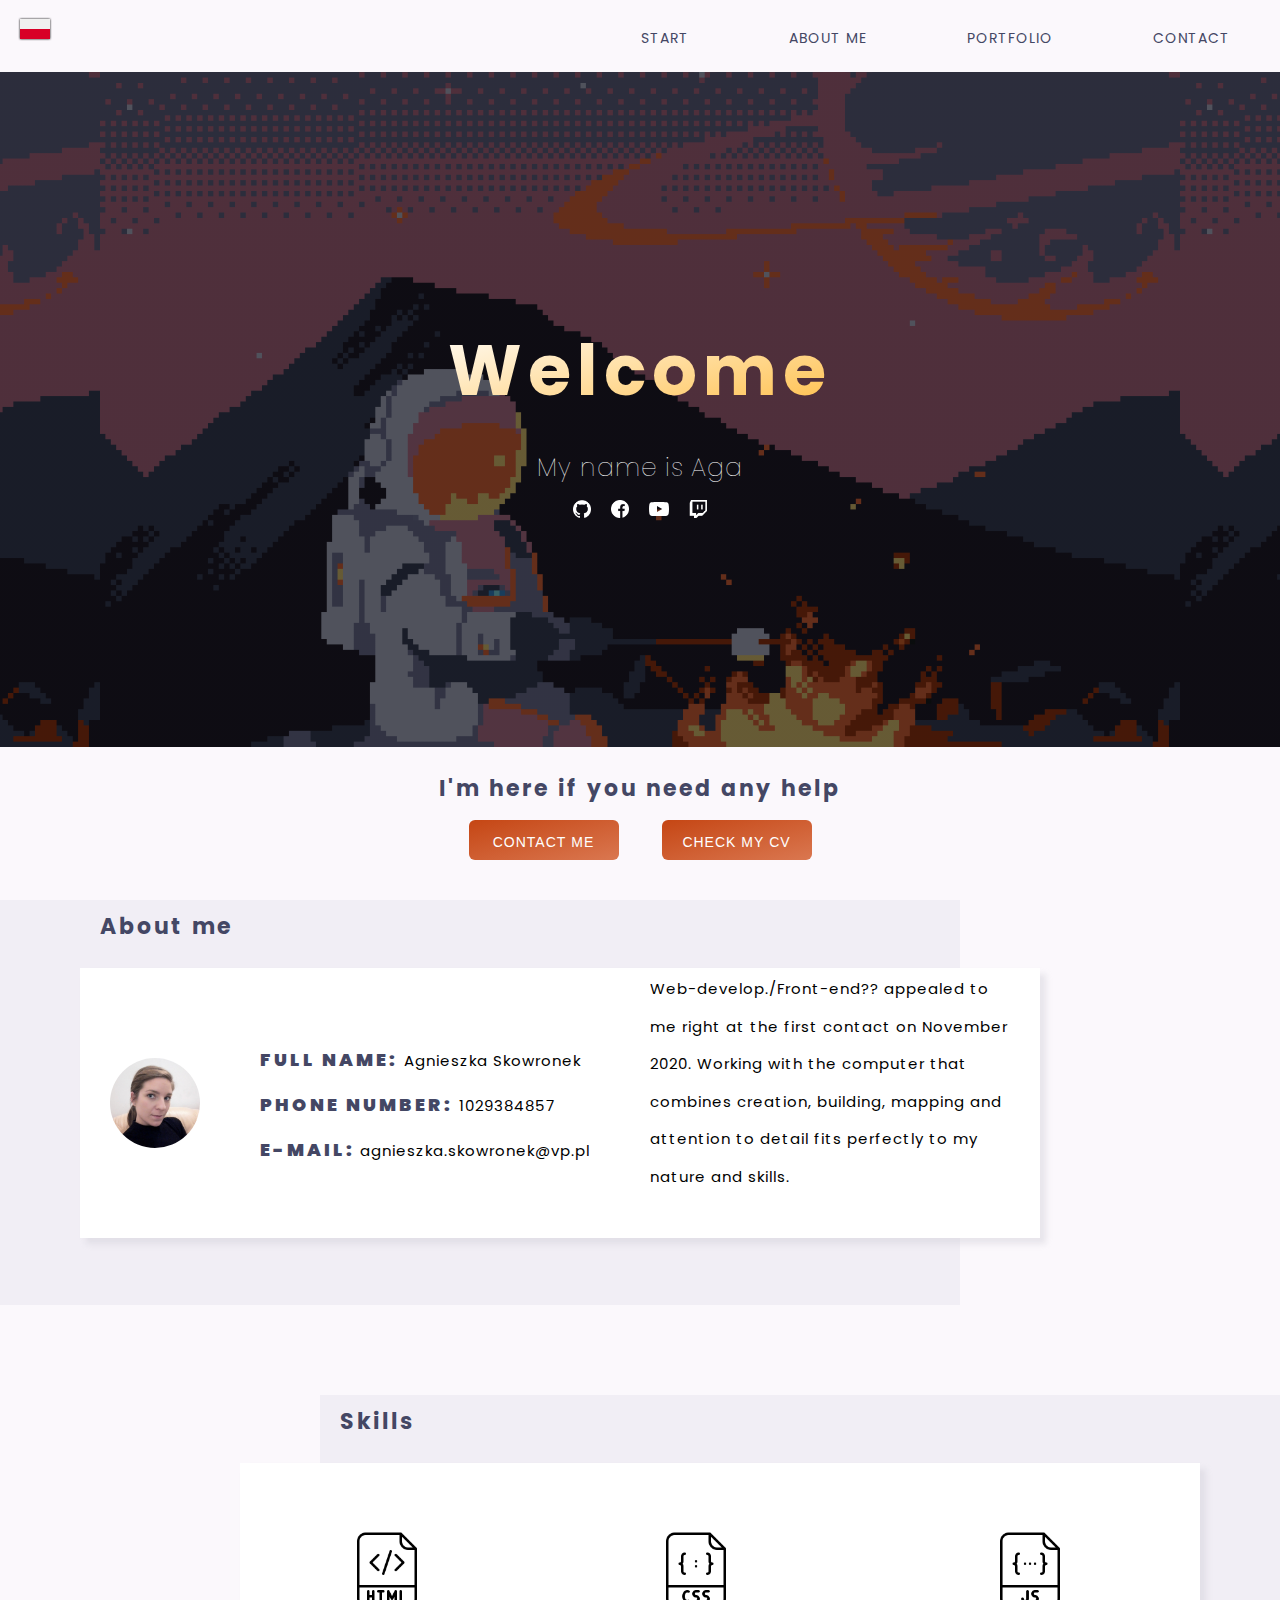
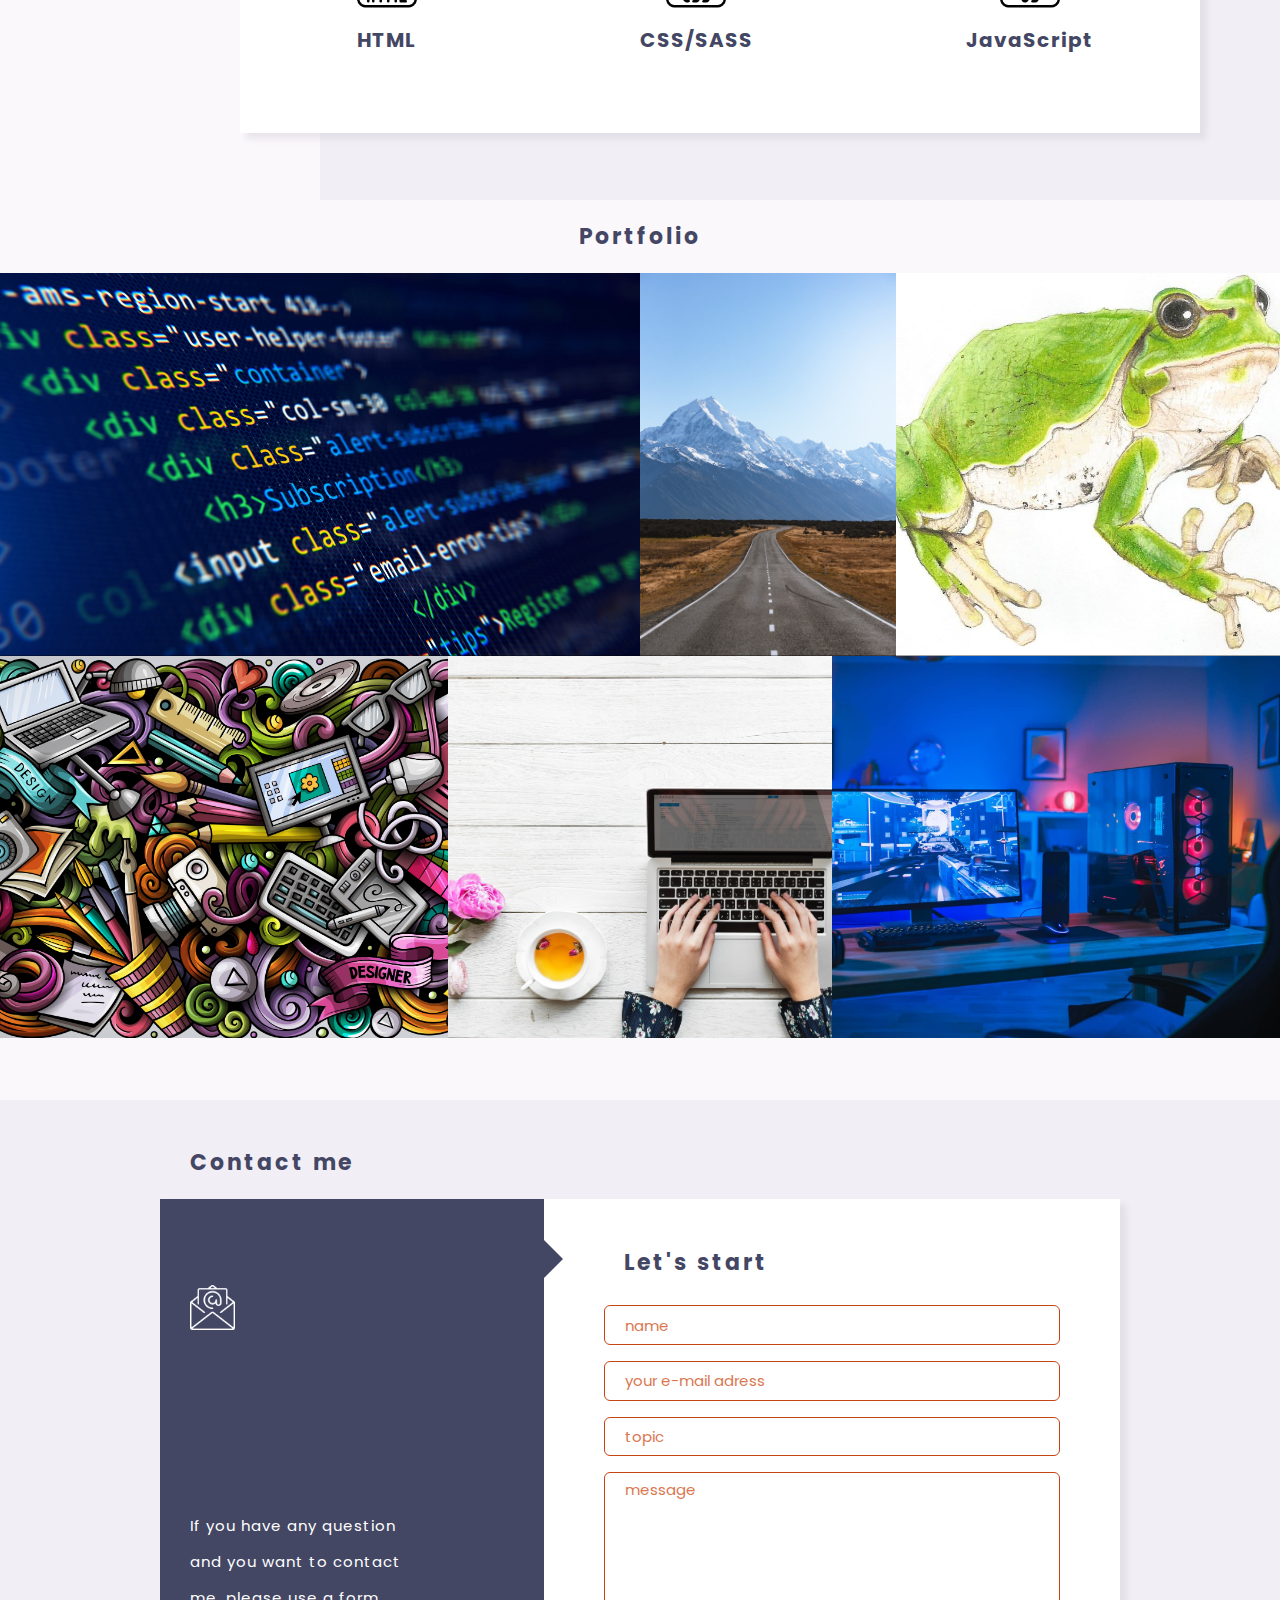
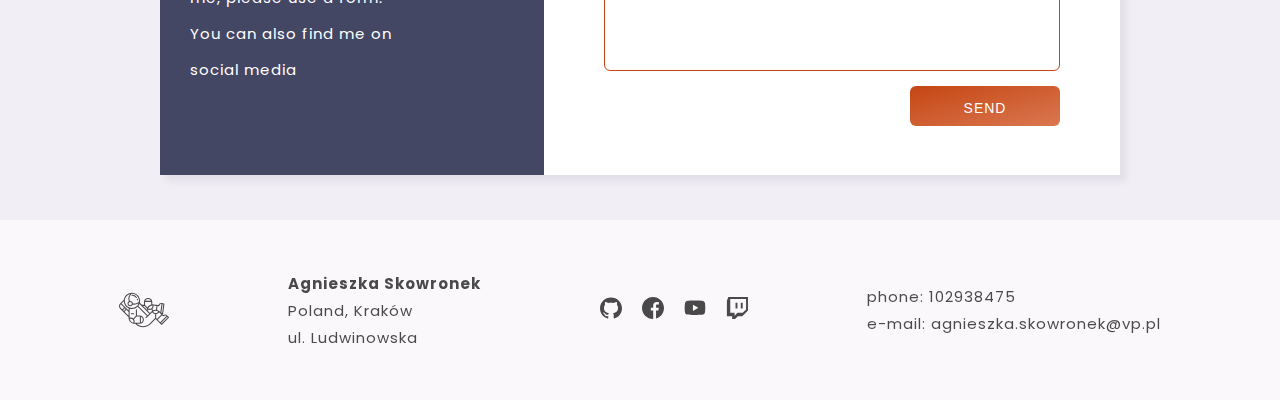
==== commit ea3ea34a: "portfolio-gallery almost works" ====
--- a/index.html
+++ b/index.html
@@ -8,12 +8,12 @@
 </head>
 <body>
 
-    <a href="./pl.html" class="pl-flag"><img src="./photos/poland.svg"></a>
+    <a href="./pl.html" class="pl-flag"><img src="./photos/icons/poland.svg"></a>
     <!-- "./index.html"   "./photos/uk.svg" -->
-    <i><img id="burger" class="burger-icon" src="./photos/menu.svg"></i>
+    <i><img id="burger" class="burger-icon" src="./photos/icons/menu.svg"></i>
     <div id="start-part" class="nav-contact-box">
         <nav id="nav-box-open" class="nav-box nav-box-closed">
-            <i id="close-burger" class="close-burger"><img src="./photos/cancel.svg"></i>
+            <i id="close-burger" class="close-burger"><img src="./photos/icons/cancel.svg"></i>
             <a id="start">start</a>
             <a id="about-me">about me
                 <!-- o mnie -->
@@ -34,10 +34,10 @@
                         <!-- Jestem Aga -->
                     </h2>
                     <div class="header-icons-box">
-                        <a href="https://github.com/agunoob"><img src="./photos/github.png"></a>
-                        <a href="https://www.facebook.com/agnieszka.skowronek.96"><img src="./photos/facebook.png"></a>
-                        <a href="https://www.youtube.com/channel/UC_jNG_G7HxV0uhIIftEccCw/featured" class="youtube"><img src="./photos/youtube-white.svg"></a>
-                        <a href="https://www.twitch.tv/agulive" class="twitch"><img src="./photos/twitch.png"></a>
+                        <a href="https://github.com/agunoob"><img src="./photos/icons/github.png"></a>
+                        <a href="https://www.facebook.com/agnieszka.skowronek.96"><img src="./photos/icons/facebook.png"></a>
+                        <a href="https://www.youtube.com/channel/UC_jNG_G7HxV0uhIIftEccCw/featured" class="youtube"><img src="./photos/icons/youtube-white.svg"></a>
+                        <a href="https://www.twitch.tv/agulive" class="twitch"><img src="./photos/icons/twitch.png"></a>
                     </div>
                 </div>
             </div>
@@ -56,7 +56,7 @@
             </div>
         </div>
     </div>
-    <div id="arrow-box" class="arrow-box"><i class="up-arrow"><img src="./photos/up-arrow.svg"></i></div>
+    <div id="arrow-box" class="arrow-box"><i class="up-arrow"><img src="./photos/icons/up-arrow.svg"></i></div>
     
     <div id="about-me-part" class="about-me-and-skills-box">
         <div class="about-me-box">
@@ -92,15 +92,15 @@
             </h3>
             <div class="skills-inner-box">
                 <div class="skills-items html">
-                    <i><img src="./photos/html.png" class="img-html"></i>
+                    <i><img src="./photos/icons/html.png" class="img-html"></i>
                     <p>HTML</p>
                 </div>
                 <div class="skills-items css-sass">
-                    <i><img src="./photos/css.png" class="img-sass"></i>
+                    <i><img src="./photos/icons/css.png" class="img-sass"></i>
                     <p>CSS/SASS</p>
                 </div>
                 <div class="skills-items java-script">
-                    <i><img src="./photos/js.png" class="img-js"></i>
+                    <i><img src="./photos/icons/js.png" class="img-js"></i>
                     <p>JavaScript</p>
                 </div>
             </div>
@@ -112,67 +112,51 @@
         <div id="portfolio-gallery" class="portfolio-gallery">
             <div class="boxes first-box">
                 <div class="photo-cover">
-                    <h4>Coding
-                        <!-- Kodowanie -->
-                    </h4>
-                    <p>Lorem ipsum dolor sit amet consectetur adipisicing elit.</p>
                     <button class="btn" id="btn-first-pic">view
                         <!-- zobacz -->
                     </button>
                 </div>
-                <img class="img one-img" src="./photos/code-img.jpeg">
+                <img class="img one-img" src="./photos/portfolio-rest/code-img.jpeg">
             </div>
             <div class="boxes second-box">
                 <div class="photo-cover">
-                    <h4>Project</h4>
-                    <p>Lorem ipsum dolor sit.</p>
                     <button class="btn" id="btn-second-pic">view
                         <!-- zobacz -->
                     </button>
                 </div>
-                <img class="img two-img" src="./photos/photograph-img.jpeg">
+                <img class="img two-img" src="./photos/portfolio-rest/photograph-img.jpeg">
             </div>
             <div class="boxes third-box">
                 <div class="photo-cover">
-                    <h4>Drawings
-                        <!-- Rysunki -->
-                    </h4>
-                    <p>Lorem ipsum dolor, sit amet consectetur adipisicing elit. A cum excepturi maxime?</p>
                     <button class="btn" id="btn-third-pic">view
                         <!-- zobacz -->
                     </button>
                 </div>
-                <img class="img three-img" src="./photos/frog-img.jpg">
+                <img class="img three-img" src="./photos/portfolio-drawings/frog.jpg">
             </div>
             <div class="boxes fourth-box">
                 <div class="photo-cover">
-                    <h4>Project</h4>
-                    <p>Lorem ipsum dolor sit amet consectetur adipisicing elit. Quae ullam voluptate cumque officia provident, ea aliquam facere veniam? Voluptatibus, at!</p>
                     <button class="btn" id="btn-fourth-pic">view
                         <!-- zobacz -->
                     </button>
                 </div>
-                <img class="img four-img" src="./photos/design-img.jpg">
+                <img class="img four-img" src="./photos/portfolio-rest/design-img.jpg">
             </div>
             <div class="boxes fifth-box">
                 <div class="photo-cover">
-                    <h4>Building</h4>
-                    <p>Lorem ipsum dolor sit amet consectetur.</p>
                     <button class="btn" id="btn-fifth-pic">view
                         <!-- zobacz -->
                     </button>
                 </div>
-                <img class="img five-img" src="./photos/computer-img.jpg">
+                <img class="img five-img" src="./photos/portfolio-rest/computer-img.jpg">
             </div>
             <div class="boxes sixth-box">
                 <div class="photo-cover">
-                    <h4>nazwa projektu</h4>
-                    <p>Lorem ipsum dolor sit amet consectetur adipisicing elit. Soluta labore quaerat fuga at obcaecati. Assumenda!</p>
-                    <button class="btn" id="btn-six-pic">view
-                        <!-- zobacz -->
-                    </button>
-                </div>
-                <img class="img six-img" src="./photos/games-img.jpg">
+                     <button class="btn" id="btn-six-pic">view
+                        <!-- zobacz -->
+                    </button>
+                </div>
+                <img class="img six-img" src="./photos/portfolio-rest/games-img.jpg">
             </div>
         </div>
     </div>
@@ -184,7 +168,7 @@
             </h3>
             <div class="contact-form">
                 <div class="form-info">
-                    <i><img src="./photos/email.png"></i>
+                    <i><img src="./photos/icons/email.png"></i>
                     <p class="text-p">If you have any question and you want to contact me, please use a form.<br> You can also find me on social media
                         <!-- Jeśli masz jakieś pytania i chcesz się ze mną skontaktować, uzupełnij formularz.<br> Znajdziesz mnie też na social mediach.</p> -->
                 </div>
@@ -205,7 +189,7 @@
             </div>
         </div>
         <div class="copyrights">
-            <i><img src="./photos/astronaut-ingravity.svg"></i>
+            <i><img src="./photos/icons/astronaut-ingravity.svg"></i>
             <div class="name-box">
                 <p class="name">Agnieszka Skowronek</p>
                 <p>Poland, Kraków</p>
@@ -213,10 +197,10 @@
                 <p>ul. Ludwinowska</p>
             </div>
             <div class="contact-icons-box">
-                <a href="https://github.com/agunoob"><img src="./photos/github.svg"></a>
-                <a href="https://www.facebook.com/agnieszka.skowronek.96"><img src="./photos/facebook.svg" width=20px></a>
-                <a href="https://www.youtube.com/channel/UC_jNG_G7HxV0uhIIftEccCw/featured" class="contact-youtube"><img src="./photos/youtube.svg"></a>
-                <a href="https://www.twitch.tv/agulive" class="contact-twitch"><img src="./photos/twitch.svg"></a>
+                <a href="https://github.com/agunoob"><img src="./photos/icons/github.svg"></a>
+                <a href="https://www.facebook.com/agnieszka.skowronek.96"><img src="./photos/icons/facebook.svg" width=20px></a>
+                <a href="https://www.youtube.com/channel/UC_jNG_G7HxV0uhIIftEccCw/featured" class="contact-youtube"><img src="./photos/icons/youtube.svg"></a>
+                <a href="https://www.twitch.tv/agulive" class="contact-twitch"><img src="./photos/icons/twitch.svg"></a>
             </div>
             <div class="mail-phone-box">
                 <p>phone: 102938475
--- a/styles/main.css
+++ b/styles/main.css
@@ -193,10 +193,6 @@
   outline: none;
 }
 
-body .contact-copyrights-box .copyrights div p {
-  font-size: 1.2rem;
-}
-
 ::-webkit-scrollbar {
   width: 1rem;
 }
@@ -277,8 +273,8 @@
 .nav-contact-box .header-image {
   height: 75vmin;
   background-color: #444764;
-  background-image: -webkit-gradient(linear, left top, left bottom, from(rgba(0, 0, 0, 0.6)), to(rgba(0, 0, 0, 0.6))), url("../photos/main_picture.png");
-  background-image: linear-gradient(rgba(0, 0, 0, 0.6), rgba(0, 0, 0, 0.6)), url("../photos/main_picture.png");
+  background-image: -webkit-gradient(linear, left top, left bottom, from(rgba(0, 0, 0, 0.6)), to(rgba(0, 0, 0, 0.6))), url("../photos/background/main_picture.png");
+  background-image: linear-gradient(rgba(0, 0, 0, 0.6), rgba(0, 0, 0, 0.6)), url("../photos/background/main_picture.png");
   background-position: center;
   background-size: contain;
   position: relative;
@@ -296,7 +292,7 @@
 .nav-contact-box .header-image .header-image-effect {
   height: 100%;
   width: 100%;
-  background-image: url("../photos/background-effect.jpeg");
+  background-image: url("../photos/background/background-effect.jpeg");
   opacity: 15%;
   background-position: center;
   background-repeat: no-repeat;
@@ -542,13 +538,13 @@
 }
 
 .about-me-and-skills-box .skills-box .skills-inner-box i .img-sass {
-  -webkit-animation: skills-moves 20s 3.5s infinite;
-          animation: skills-moves 20s 3.5s infinite;
+  -webkit-animation: skills-moves 20s 1.2s infinite;
+          animation: skills-moves 20s 1.2s infinite;
 }
 
 .about-me-and-skills-box .skills-box .skills-inner-box i .img-js {
-  -webkit-animation: skills-moves 20s  7s infinite;
-          animation: skills-moves 20s  7s infinite;
+  -webkit-animation: skills-moves 20s  2.4s infinite;
+          animation: skills-moves 20s  2.4s infinite;
 }
 
 .about-me-and-skills-box .skills-box .skills-inner-box p {
@@ -703,6 +699,95 @@
   -ms-border: solid 0.1rem #c54614;
   -webkit-border: solid 0.1rem #c54614;
   border: solid 0.2rem;
+  display: -webkit-box;
+  display: -ms-flexbox;
+  display: flex;
+  -webkit-box-orient: vertical;
+  -webkit-box-direction: normal;
+      -ms-flex-direction: column;
+          flex-direction: column;
+  -webkit-box-align: center;
+      -ms-flex-align: center;
+          align-items: center;
+  -ms-flex-pack: distribute;
+      justify-content: space-around;
+}
+
+.modal-bg .modal-content h3 {
+  font-size: 7rem;
+}
+
+.modal-bg .modal-content h2 {
+  color: black;
+  text-align: center;
+}
+
+.modal-bg .modal-content .div-for-projects {
+  height: 60%;
+  width: 95%;
+  display: -webkit-box;
+  display: -ms-flexbox;
+  display: flex;
+  -webkit-box-align: center;
+      -ms-flex-align: center;
+          align-items: center;
+  -ms-flex-pack: distribute;
+      justify-content: space-around;
+}
+
+.modal-bg .modal-content .div-for-projects .display-projects {
+  height: 98%;
+  min-width: 24%;
+  background-image: -webkit-gradient(linear, left top, right bottom, from(white), to(white));
+  background-image: linear-gradient(to bottom right, white, white);
+  -moz-background-image: linear-gradient(to bottom right, white, white);
+  -ms-background-image: linear-gradient(to bottom right, white, white);
+  -webkit-background-image: -webkit-gradient(linear, left top, right bottom, from(white), to(white));
+  -webkit-background-image: linear-gradient(to bottom right, white, white);
+  color: #c54614;
+  border: solid 0.1rem #c54614;
+  -moz-border: solid 0.1rem #c54614;
+  -ms-border: solid 0.1rem #c54614;
+  -webkit-border: solid 0.1rem #c54614;
+  border: solid 0.1rem;
+  margin: 0.2rem;
+  display: -webkit-box;
+  display: -ms-flexbox;
+  display: flex;
+  -webkit-box-orient: vertical;
+  -webkit-box-direction: normal;
+      -ms-flex-direction: column;
+          flex-direction: column;
+  -webkit-box-align: center;
+      -ms-flex-align: center;
+          align-items: center;
+  -webkit-box-pack: center;
+      -ms-flex-pack: center;
+          justify-content: center;
+  -webkit-transition: ease-in-out transform 0.8s;
+  transition: ease-in-out transform 0.8s;
+}
+
+.modal-bg .modal-content .div-for-projects .display-projects:hover {
+  -webkit-transform: scale(1.5) translate(0, -5rem);
+          transform: scale(1.5) translate(0, -5rem);
+}
+
+.modal-bg .modal-content .div-for-projects .display-projects:hover img {
+  -o-object-fit: contain;
+     object-fit: contain;
+  z-index: 1;
+}
+
+.modal-bg .modal-content .div-for-projects .display-projects h2 {
+  color: black;
+}
+
+.modal-bg .modal-content .div-for-projects .display-projects img {
+  height: 75%;
+  width: 95%;
+  -o-object-fit: cover;
+     object-fit: cover;
 }
 
 .modal-bg .modal-content .exit-img {
@@ -755,7 +840,7 @@
 
 .contact-copyrights-box .contact-box > h3 {
   margin-bottom: 2rem;
-  margin-left: 16rem;
+  margin-left: 19rem;
 }
 
 .contact-copyrights-box .contact-box .contact-form {
@@ -892,12 +977,12 @@
   -webkit-box-pack: space-evenly;
       -ms-flex-pack: space-evenly;
           justify-content: space-evenly;
-  opacity: 0.6;
+  opacity: 0.7;
 }
 
 .contact-copyrights-box .copyrights p {
-  line-height: 2;
-  font-size: 1.2rem;
+  line-height: 1.8;
+  font-size: 1.5rem;
 }
 
 .contact-copyrights-box .copyrights .name-box .name {
@@ -1282,16 +1367,17 @@
         -ms-flex-direction: column;
             flex-direction: column;
   }
-  body .contact-copyrights-box .copyrights p {
+  body .contact-copyrights-box .copyrights i img {
+    display: none;
+  }
+  body .contact-copyrights-box .copyrights div p {
     line-height: 1.5;
     text-align: center;
+    font-size: 1.5rem;
   }
   body .contact-copyrights-box .copyrights .contact-icons-box a img {
-    width: 2.6rem;
-    margin-right: 6rem;
-  }
-  body .contact-copyrights-box .copyrights i img {
-    display: none;
+    width: 3.5rem;
+    margin-right: 6.5rem;
   }
 }
 
@@ -1512,6 +1598,9 @@
   body .contact-copyrights-box .contact-box .contact-form .form {
     padding: 4rem 4rem;
   }
+  body .contact-copyrights-box .copyrights p {
+    font-size: 1.2rem;
+  }
   body .contact-copyrights-box .copyrights .contact-icons-box a img {
     margin-right: 3rem;
   }
@@ -1718,6 +1807,9 @@
   body .contact-copyrights-box .contact-box > h3 {
     margin-left: 13rem;
   }
+  body .contact-copyrights-box .copyrights p {
+    font-size: 1.5rem;
+  }
   body .contact-copyrights-box .copyrights .contact-icons-box a img {
     margin-right: 4rem;
   }
@@ -1776,13 +1868,13 @@
     -webkit-filter: drop-shadow(0 0 0);
             filter: drop-shadow(0 0 0);
   }
-  6% {
+  5% {
     -webkit-transform: scale(1.125);
             transform: scale(1.125);
     -webkit-filter: drop-shadow(0.5rem 0.5rem 0.1rem #c54614);
             filter: drop-shadow(0.5rem 0.5rem 0.1rem #c54614);
   }
-  12% {
+  10% {
     -webkit-transform: scale(1);
             transform: scale(1);
     -webkit-filter: drop-shadow(0 0 0);
@@ -1803,13 +1895,13 @@
     -webkit-filter: drop-shadow(0 0 0);
             filter: drop-shadow(0 0 0);
   }
-  6% {
+  5% {
     -webkit-transform: scale(1.125);
             transform: scale(1.125);
     -webkit-filter: drop-shadow(0.5rem 0.5rem 0.1rem #c54614);
             filter: drop-shadow(0.5rem 0.5rem 0.1rem #c54614);
   }
-  12% {
+  10% {
     -webkit-transform: scale(1);
             transform: scale(1);
     -webkit-filter: drop-shadow(0 0 0);
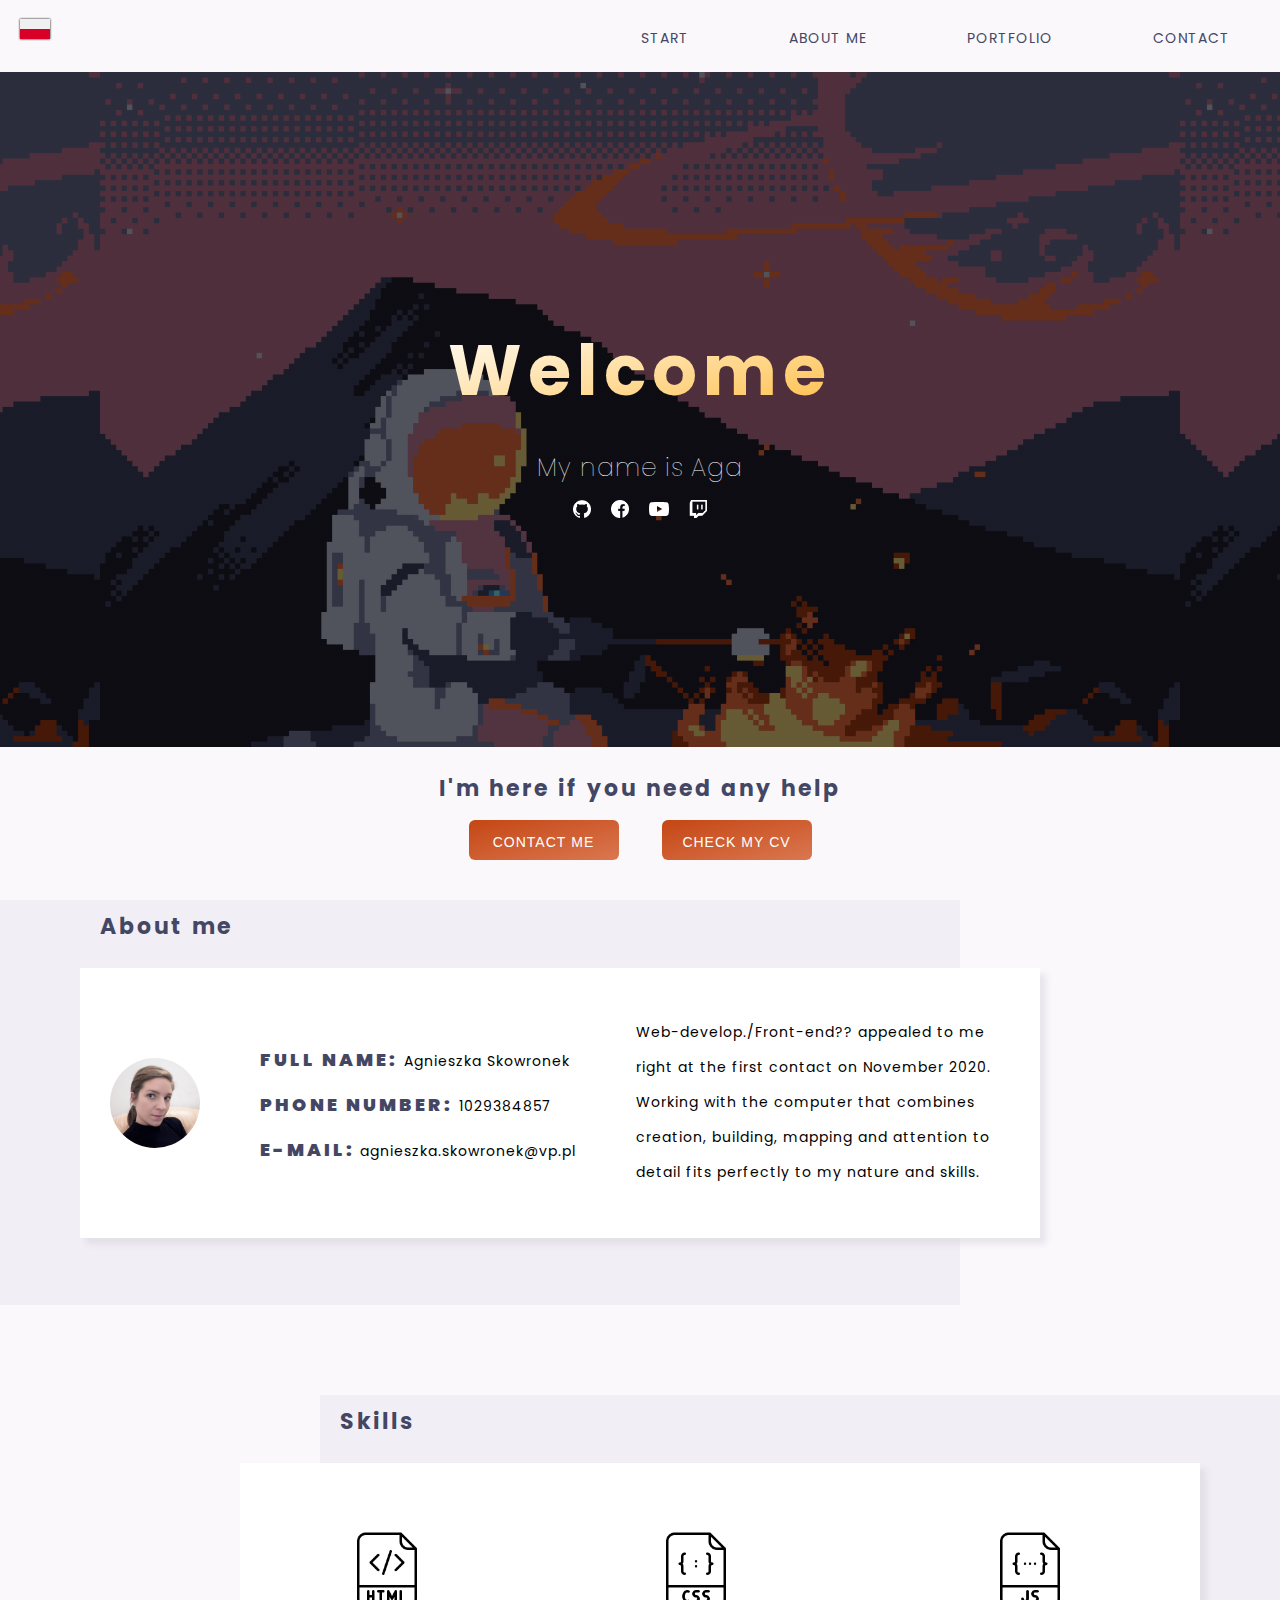
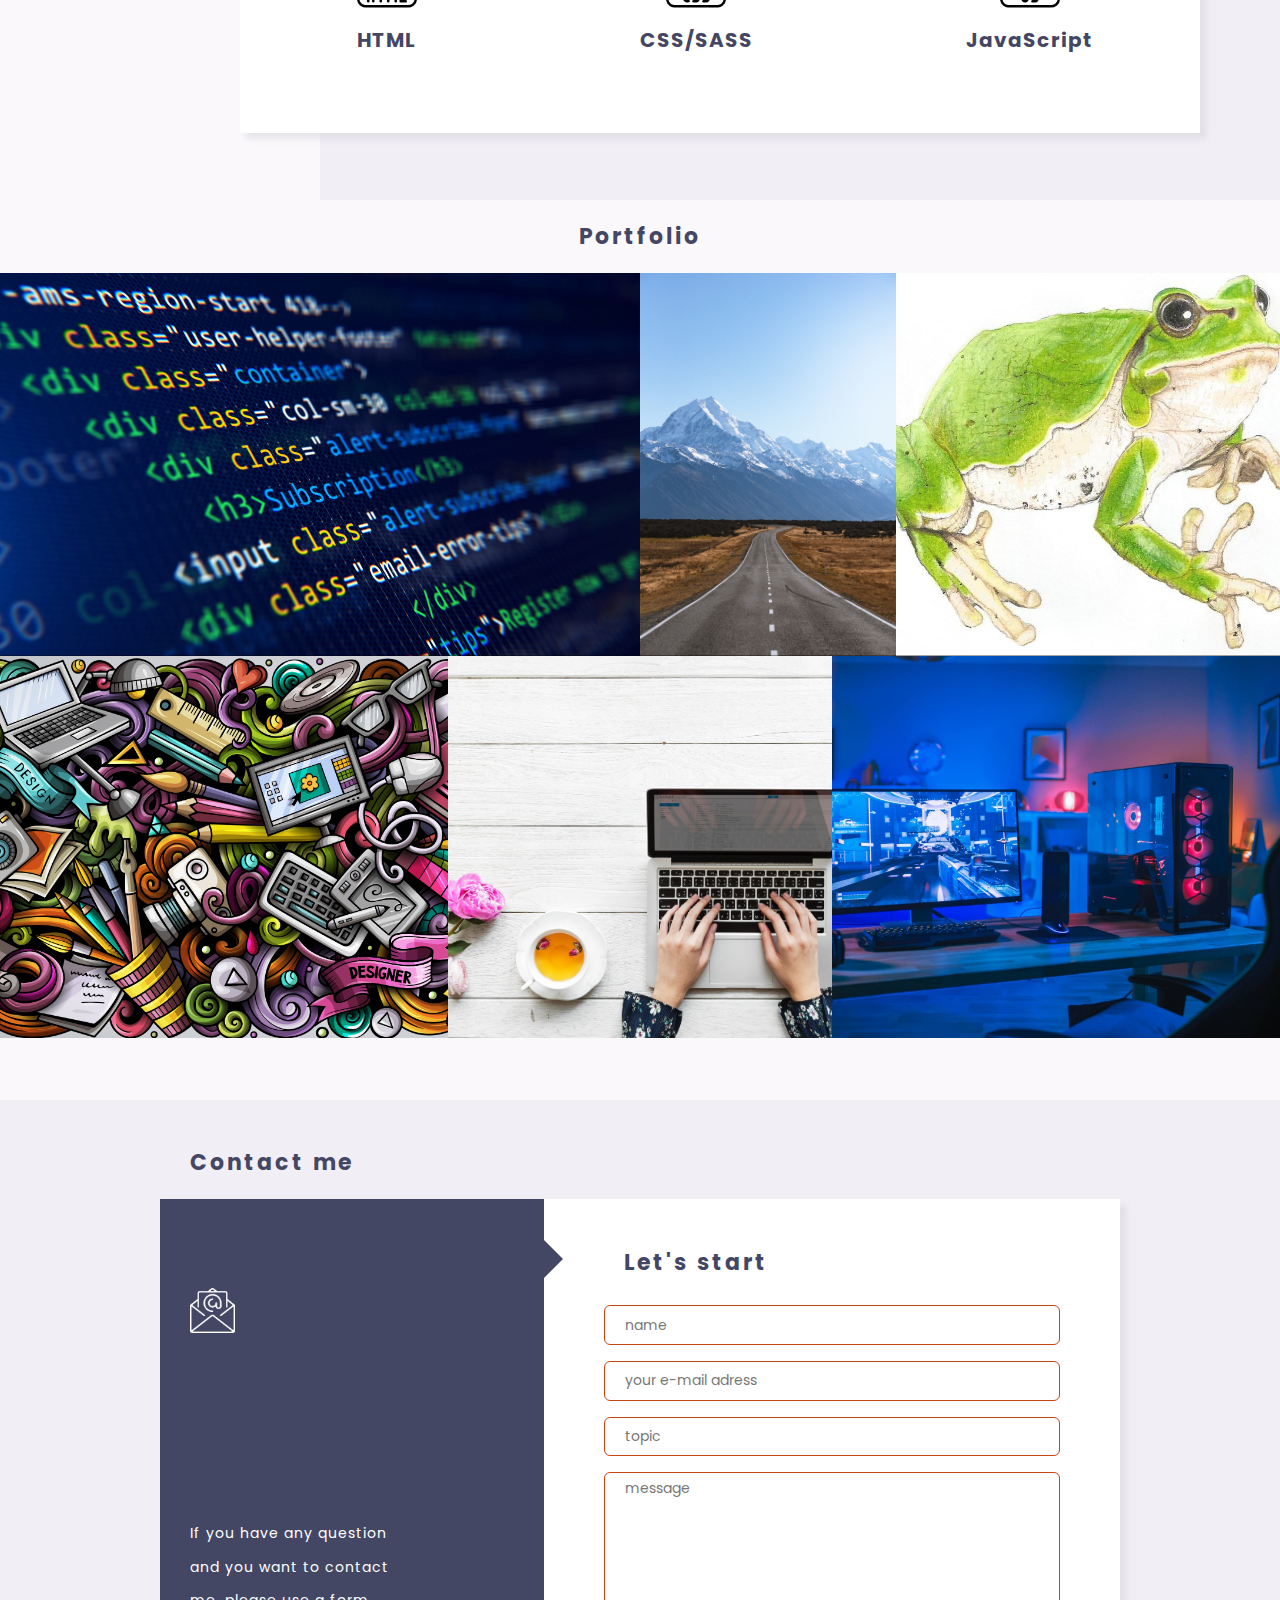
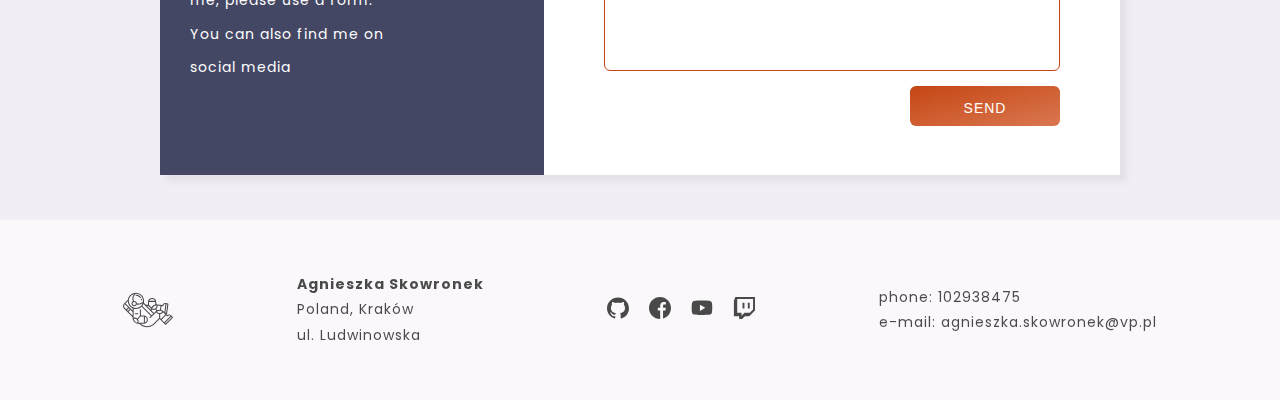
==== commit f9f5b6d3: "Add files via upload" ====
--- a/index.html
+++ b/index.html
@@ -74,16 +74,14 @@
                     </strong> 1029384857</p>
                     <p class="my-data"><strong>E-mail:</strong> agnieszka.skowronek@vp.pl</p>
                 </div>
-                <div class="about-me-items description-box">
-                    <p>
-                        Web-develop./Front-end?? appealed to me right at the first contact on November 2020. 
-                        Working with the computer that combines creation,
-                        building, mapping and attention to detail fits perfectly to my nature and skills.
-                        <!-- Web-develop./Front-end?? przypadł mi do serca już od pierwszego kontaktu w listopadzie 2020r. Praca przy komputerze
-                        łącząca w sobie tworzenie, budowanie, odwzorowywanie oraz dbałość o detale idealnie wpisują się w moją 
-                        osobowość i umiejętności. -->
-                    </p>
-                </div>
+                <p class="about-me-items description-box">
+                    Web-develop./Front-end?? appealed to me right at the first contact on November 2020. 
+                    Working with the computer that combines creation,
+                    building, mapping and attention to detail fits perfectly to my nature and skills.
+                    <!-- Web-develop./Front-end?? przypadł mi do serca już od pierwszego kontaktu w listopadzie 2020r. Praca przy komputerze
+                    łącząca w sobie tworzenie, budowanie, odwzorowywanie oraz dbałość o detale idealnie wpisują się w moją 
+                    osobowość i umiejętności. -->
+                </p>
             </div>
         </div>
         <div class="skills-box">
@@ -91,18 +89,55 @@
                 <!-- Umiejętności -->
             </h3>
             <div class="skills-inner-box">
-                <div class="skills-items html">
-                    <i><img src="./photos/icons/html.png" class="img-html"></i>
+
+                <div id="html" class="skills-items html">
+                    <i><img src="./photos/icons/html.png" class="zdjecie img-html"></i>
                     <p>HTML</p>
                 </div>
-                <div class="skills-items css-sass">
-                    <i><img src="./photos/icons/css.png" class="img-sass"></i>
+
+                <div class="skills-bar">
+                    <div class="for-header-and-number">
+                        <h3 class="header">HTML</h3>
+                        <p class="number"></p>
+                    </div>
+                    <div class="outside-bar">
+                        <div class="bar">
+                        </div>
+                    </div>
+                </div>
+
+                <div id="css" class="skills-items css-sass">
+                    <i><img src="./photos/icons/css.png" class="zdjecie img-sass"></i>
                     <p>CSS/SASS</p>
                 </div>
-                <div class="skills-items java-script">
-                    <i><img src="./photos/icons/js.png" class="img-js"></i>
+
+                <div class="skills-bar">
+                    <div class="for-header-and-number">
+                        <h3 class="header">CSS/SASS </h3>
+                        <p class="number"></p>
+                    </div>
+                    <div class="outside-bar">
+                        <div class="bar">
+                        </div>
+                    </div>
+                </div>
+
+                <div id="js" class="skills-items java-script">
+                    <i><img src="./photos/icons/js.png" class="zdjecie img-js"></i>
                     <p>JavaScript</p>
                 </div>
+
+                <div class="skills-bar">
+                    <div class="for-header-and-number">
+                        <h3 class="header">JavaScript</h3>
+                        <p class="number"></p>
+                    </div>
+                    <div class="outside-bar">
+                        <div class="bar">
+                        </div>
+                    </div>
+                </div>
+                
             </div>
         </div>
     </div>
@@ -183,6 +218,7 @@
                     <input type="text" placeholder="topic">
                     <!-- temat -->
                     <form><textarea placeholder="message"></textarea></form>
+                    <!-- wiadomość -->
                     <button id="btn-send">send</button>
                     <!-- wyślij -->
                 </div>
--- a/styles/main.css
+++ b/styles/main.css
@@ -7,7 +7,6 @@
 * {
   margin: 0;
   padding: 0;
-  box-sizing: border-box;
   -webkit-box-sizing: border-box;
   box-sizing: border-box;
 }
@@ -109,7 +108,7 @@
 }
 
 body p {
-  font-size: 1.5rem;
+  font-size: 1.4rem;
   color: black;
   line-height: 2.5;
   letter-spacing: 0.1rem;
@@ -459,22 +458,6 @@
   letter-spacing: 0.3rem;
 }
 
-.about-me-and-skills-box .about-me-box .about-me-inner-box .description-box {
-  width: 40%;
-  height: 100%;
-  overflow: auto;
-  display: -webkit-box;
-  display: -ms-flexbox;
-  display: flex;
-  -webkit-box-align: center;
-      -ms-flex-align: center;
-          align-items: center;
-}
-
-.about-me-and-skills-box .about-me-box .about-me-inner-box .description-box p {
-  height: 98%;
-}
-
 .about-me-and-skills-box .skills-box {
   height: 45vmin;
   width: 75%;
@@ -530,21 +513,7 @@
 
 .about-me-and-skills-box .skills-box .skills-inner-box i img {
   width: 8rem;
-}
-
-.about-me-and-skills-box .skills-box .skills-inner-box i .img-html {
-  -webkit-animation: skills-moves 20s infinite;
-          animation: skills-moves 20s infinite;
-}
-
-.about-me-and-skills-box .skills-box .skills-inner-box i .img-sass {
-  -webkit-animation: skills-moves 20s 1.2s infinite;
-          animation: skills-moves 20s 1.2s infinite;
-}
-
-.about-me-and-skills-box .skills-box .skills-inner-box i .img-js {
-  -webkit-animation: skills-moves 20s  2.4s infinite;
-          animation: skills-moves 20s  2.4s infinite;
+  cursor: pointer;
 }
 
 .about-me-and-skills-box .skills-box .skills-inner-box p {
@@ -554,12 +523,15 @@
   color: #444764;
 }
 
-.portfolio-box {
-  height: 100vmin;
-  width: 100%;
-  display: -webkit-box;
-  display: -ms-flexbox;
-  display: flex;
+.about-me-and-skills-box .skills-box .skills-inner-box .skills-bar {
+  display: -webkit-box;
+  display: -ms-flexbox;
+  display: flex;
+  position: absolute;
+  background-color: white;
+  height: 100%;
+  width: 0%;
+  opacity: 0;
   -webkit-box-orient: vertical;
   -webkit-box-direction: normal;
       -ms-flex-direction: column;
@@ -567,6 +539,116 @@
   -webkit-box-align: center;
       -ms-flex-align: center;
           align-items: center;
+  -webkit-box-pack: space-evenly;
+      -ms-flex-pack: space-evenly;
+          justify-content: space-evenly;
+  overflow: hidden;
+  -webkit-transition: opacity ease 0.5s, width ease-in-out 0.5s;
+  transition: opacity ease 0.5s, width ease-in-out 0.5s;
+}
+
+.about-me-and-skills-box .skills-box .skills-inner-box .skills-bar .for-header-and-number {
+  width: 100%;
+  display: -webkit-box;
+  display: -ms-flexbox;
+  display: flex;
+  -webkit-box-align: center;
+      -ms-flex-align: center;
+          align-items: center;
+  -webkit-box-pack: center;
+      -ms-flex-pack: center;
+          justify-content: center;
+}
+
+.about-me-and-skills-box .skills-box .skills-inner-box .skills-bar .for-header-and-number .header {
+  top: 0;
+  left: 0;
+  font-size: 4rem;
+  position: relative;
+  background: linear-gradient(20deg, #ffbb3d, #444764);
+  background-position: right bottom;
+  -webkit-background-clip: text;
+  -webkit-text-fill-color: transparent;
+  background-size: 900% 200%;
+}
+
+.about-me-and-skills-box .skills-box .skills-inner-box .skills-bar .for-header-and-number .number {
+  width: 8rem;
+  margin-left: 3rem;
+  font-weight: normal;
+  font-size: 4rem;
+  color: black;
+  opacity: 0;
+}
+
+.about-me-and-skills-box .skills-box .skills-inner-box .skills-bar .for-header-and-number .number-show {
+  -webkit-animation: showNumber 3s forwards 0.3s;
+  animation: showNumber 3s forwards 0.3s;
+}
+
+.about-me-and-skills-box .skills-box .skills-inner-box .skills-bar .shine-header {
+  -webkit-animation: shine ease 3s forwards 0.6s;
+  animation: shine ease 3s forwards 0.6s;
+}
+
+.about-me-and-skills-box .skills-box .skills-inner-box .skills-bar .outside-bar {
+  width: 65%;
+  height: 2rem;
+  background-color: #9b9b9b;
+  border: solid 0.2rem #777777;
+  border-radius: 0.6rem;
+  display: -webkit-box;
+  display: -ms-flexbox;
+  display: flex;
+  -webkit-box-align: center;
+      -ms-flex-align: center;
+          align-items: center;
+  -webkit-box-pack: start;
+      -ms-flex-pack: start;
+          justify-content: flex-start;
+}
+
+.about-me-and-skills-box .skills-box .skills-inner-box .skills-bar .outside-bar .bar {
+  height: 90%;
+  background-color: #ffbb3d;
+  border-radius: 0.4rem;
+  -webkit-box-shadow: 0 0 1.5rem #ffbb3d;
+          box-shadow: 0 0 1.5rem #ffbb3d;
+}
+
+.about-me-and-skills-box .skills-box .skills-inner-box .skills-bar .outside-bar .bar-html {
+  -webkit-animation: shineBarHTML ease-out 1.8s forwards 0.65s;
+  animation: shineBarHTML ease-out 1.8s forwards 0.65s;
+}
+
+.about-me-and-skills-box .skills-box .skills-inner-box .skills-bar .outside-bar .bar-css {
+  -webkit-animation: shineBarCSS ease-out 1.8s forwards 0.65s;
+  animation: shineBarCSS ease-out 1.8s forwards 0.65s;
+}
+
+.about-me-and-skills-box .skills-box .skills-inner-box .skills-bar .outside-bar .bar-js {
+  -webkit-animation: shineBarJS ease-out 1.8s forwards 0.65s;
+  animation: shineBarJS ease-out 1.8s forwards 0.65s;
+}
+
+.about-me-and-skills-box .skills-box .skills-inner-box .open {
+  width: 100%;
+  opacity: 1;
+}
+
+.portfolio-box {
+  height: 100vmin;
+  width: 100%;
+  display: -webkit-box;
+  display: -ms-flexbox;
+  display: flex;
+  -webkit-box-orient: vertical;
+  -webkit-box-direction: normal;
+      -ms-flex-direction: column;
+          flex-direction: column;
+  -webkit-box-align: center;
+      -ms-flex-align: center;
+          align-items: center;
 }
 
 .portfolio-box h3 {
@@ -617,7 +699,7 @@
   height: 100%;
   width: 100%;
   -o-object-fit: cover;
-     object-fit: cover;
+  object-fit: cover;
 }
 
 .portfolio-box .portfolio-gallery .boxes .photo-cover {
@@ -680,7 +762,7 @@
       -ms-flex-pack: center;
           justify-content: center;
   z-index: 3;
-  background-color: rgba(0, 0, 0, 0.8);
+  background-color: rgba(0, 0, 0, 0.6);
 }
 
 .modal-bg .modal-content {
@@ -709,20 +791,28 @@
   -webkit-box-align: center;
       -ms-flex-align: center;
           align-items: center;
-  -ms-flex-pack: distribute;
-      justify-content: space-around;
+  -webkit-box-pack: space-evenly;
+      -ms-flex-pack: space-evenly;
+          justify-content: space-evenly;
+  -webkit-animation: niceOpenImg ease-in-out 0.8s;
+  animation: niceOpenImg ease-in-out 0.8s;
 }
 
 .modal-bg .modal-content h3 {
-  font-size: 7rem;
+  font-size: 4rem;
+  letter-spacing: 0.6rem;
 }
 
 .modal-bg .modal-content h2 {
+  font-size: 2rem;
   color: black;
   text-align: center;
+  padding-left: 2rem;
+  padding-right: 2rem;
 }
 
 .modal-bg .modal-content .div-for-projects {
+  margin-top: 6rem;
   height: 60%;
   width: 95%;
   display: -webkit-box;
@@ -738,18 +828,6 @@
 .modal-bg .modal-content .div-for-projects .display-projects {
   height: 98%;
   min-width: 24%;
-  background-image: -webkit-gradient(linear, left top, right bottom, from(white), to(white));
-  background-image: linear-gradient(to bottom right, white, white);
-  -moz-background-image: linear-gradient(to bottom right, white, white);
-  -ms-background-image: linear-gradient(to bottom right, white, white);
-  -webkit-background-image: -webkit-gradient(linear, left top, right bottom, from(white), to(white));
-  -webkit-background-image: linear-gradient(to bottom right, white, white);
-  color: #c54614;
-  border: solid 0.1rem #c54614;
-  -moz-border: solid 0.1rem #c54614;
-  -ms-border: solid 0.1rem #c54614;
-  -webkit-border: solid 0.1rem #c54614;
-  border: solid 0.1rem;
   margin: 0.2rem;
   display: -webkit-box;
   display: -ms-flexbox;
@@ -764,47 +842,86 @@
   -webkit-box-pack: center;
       -ms-flex-pack: center;
           justify-content: center;
-  -webkit-transition: ease-in-out transform 0.8s;
-  transition: ease-in-out transform 0.8s;
-}
-
-.modal-bg .modal-content .div-for-projects .display-projects:hover {
-  -webkit-transform: scale(1.5) translate(0, -5rem);
-          transform: scale(1.5) translate(0, -5rem);
-}
-
-.modal-bg .modal-content .div-for-projects .display-projects:hover img {
-  -o-object-fit: contain;
-     object-fit: contain;
-  z-index: 1;
 }
 
 .modal-bg .modal-content .div-for-projects .display-projects h2 {
   color: black;
+  font-variant: all-small-caps;
+  padding: 0;
 }
 
 .modal-bg .modal-content .div-for-projects .display-projects img {
   height: 75%;
   width: 95%;
+  background-color: white;
+  -webkit-box-shadow: 0.6rem 0.6rem 0.6rem rgba(206, 202, 212, 0.425);
+          box-shadow: 0.6rem 0.6rem 0.6rem rgba(206, 202, 212, 0.425);
+  border-radius: 1rem;
+  cursor: pointer;
   -o-object-fit: cover;
-     object-fit: cover;
+  object-fit: cover;
+  background-image: none;
+}
+
+.modal-bg .modal-content .div-for-projects .display-projects img:hover {
+  -webkit-box-shadow: none;
+          box-shadow: none;
+}
+
+.modal-bg .modal-content .div-for-projects .display-projects .img-modal-bg {
+  height: 100vh;
+  width: 100vw;
+  position: fixed;
+  top: 0;
+  left: 0;
+  display: -webkit-box;
+  display: -ms-flexbox;
+  display: flex;
+  -webkit-box-align: center;
+      -ms-flex-align: center;
+          align-items: center;
+  -webkit-box-pack: center;
+      -ms-flex-pack: center;
+          justify-content: center;
+  z-index: 4;
+  background-color: rgba(0, 0, 0, 0.6);
+}
+
+.modal-bg .modal-content .div-for-projects .display-projects .img-modal-bg img {
+  width: auto;
+  min-height: 90%;
+  -webkit-box-shadow: none;
+          box-shadow: none;
+  border-radius: unset;
+  background-color: red;
+  -o-object-fit: contain;
+  object-fit: contain;
+  -webkit-animation: niceOpenImg ease-in-out 1.8s;
+  animation: niceOpenImg ease-in-out 1.8s;
+}
+
+.modal-bg .modal-content .div-for-projects .display-projects .img-modal-bg img:hover {
+  cursor: default;
 }
 
 .modal-bg .modal-content .exit-img {
+  -webkit-box-sizing: content-box;
+  box-sizing: content-box;
   width: 2rem;
+  padding: 2rem;
   position: absolute;
-  top: 2rem;
-  right: 2rem;
-  -webkit-transition: -webkit-transform 0.4s;
-  transition: -webkit-transform 0.4s;
-  transition: transform 0.4s;
-  transition: transform 0.4s, -webkit-transform 0.4s;
+  top: 1rem;
+  right: 1rem;
+  -webkit-transition: -webkit-transform 0.3s;
+  transition: -webkit-transform 0.3s;
+  transition: transform 0.3s;
+  transition: transform 0.3s, -webkit-transform 0.3s;
 }
 
 .modal-bg .modal-content .exit-img:hover {
   cursor: pointer;
-  -webkit-transform: scale(0.8);
-          transform: scale(0.8);
+  -webkit-transform: scale(0.9);
+          transform: scale(0.9);
 }
 
 .contact-copyrights-box {
@@ -933,15 +1050,16 @@
   -moz-border: solid 0.1rem #c54614;
   -ms-border: solid 0.1rem #c54614;
   -webkit-border: solid 0.1rem #c54614;
+  color: #444764;
   height: 8%;
   padding: 0.5rem 2rem;
   border-radius: 0.6rem;
-  font-size: 1.5rem;
+  font-size: 1.4rem;
   font-family: 'Poppins', sans-serif;
 }
 
 .contact-copyrights-box .contact-box .contact-form .form ::-webkit-input-placeholder {
-  color: #da7750;
+  color: #777777;
 }
 
 .contact-copyrights-box .contact-box .contact-form .form form {
@@ -955,8 +1073,8 @@
   border: none;
   resize: none;
   background-color: rgba(255, 255, 255, 0);
-  color: #c54614;
-  font-size: 1.5rem;
+  color: #444764;
+  font-size: 1.4rem;
   font-family: 'Poppins', sans-serif;
 }
 
@@ -982,7 +1100,7 @@
 
 .contact-copyrights-box .copyrights p {
   line-height: 1.8;
-  font-size: 1.5rem;
+  font-size: 1.4rem;
 }
 
 .contact-copyrights-box .copyrights .name-box .name {
@@ -1015,7 +1133,7 @@
   width: 5rem;
   display: block;
   -webkit-animation: tilt-astronaut 6s linear infinite;
-          animation: tilt-astronaut 6s linear infinite;
+  animation: tilt-astronaut 6s linear infinite;
 }
 
 @media screen and (max-width: 425px) {
@@ -1067,6 +1185,9 @@
   body .nav-contact-box .nav-box-open .close-burger img {
     width: 2.5rem;
   }
+  body .nav-contact-box .nav-box-open .close-burger:hover {
+    cursor: pointer;
+  }
   body .nav-contact-box .nav-box-open a {
     color: white;
     font-size: 4rem;
@@ -1077,15 +1198,18 @@
     content: '';
     left: 0;
     bottom: 0;
-    width: 120%;
+    width: 0;
     height: 0.1rem;
     background-color: white;
     position: absolute;
+    -webkit-transition: width 0.3s ease-in-out;
+    transition: width 0.3s ease-in-out;
   }
   body .nav-contact-box .nav-box-open a:hover, body .nav-contact-box .nav-box-open a:focus {
     color: #ffbb3d;
   }
   body .nav-contact-box .nav-box-open a:hover::before, body .nav-contact-box .nav-box-open a:focus::before {
+    width: 120%;
     background-color: #ffbb3d;
   }
   body .nav-contact-box .header-image {
@@ -1183,11 +1307,6 @@
   body .about-me-and-skills-box .about-me-box .about-me-inner-box .my-data-box, body .about-me-and-skills-box .about-me-box .about-me-inner-box .description-box {
     text-align: center;
   }
-  body .about-me-and-skills-box .about-me-box .about-me-inner-box .description-box {
-    width: 70%;
-    height: 40%;
-    overflow: auto;
-  }
   body .about-me-and-skills-box .skills-box {
     height: 100vh;
     width: 100%;
@@ -1204,7 +1323,7 @@
             justify-content: center;
   }
   body .about-me-and-skills-box .skills-box h3 {
-    position: static;
+    left: auto;
     margin: 0 auto 2.5rem auto;
   }
   body .about-me-and-skills-box .skills-box .skills-inner-box {
@@ -1230,6 +1349,7 @@
     -webkit-box-pack: center;
         -ms-flex-pack: center;
             justify-content: center;
+    pointer-events: none;
   }
   body .about-me-and-skills-box .skills-box .skills-inner-box .html {
     -ms-flex-item-align: start;
@@ -1248,6 +1368,93 @@
   }
   body .about-me-and-skills-box .skills-box .skills-inner-box p {
     padding: 0;
+  }
+  body .about-me-and-skills-box .skills-box .open-skills-mobile {
+    height: 85%;
+    display: -webkit-box;
+    display: -ms-flexbox;
+    display: flex;
+    -webkit-box-orient: horizontal;
+    -webkit-box-direction: normal;
+        -ms-flex-direction: row;
+            flex-direction: row;
+    background-color: white;
+    -webkit-box-align: center;
+        -ms-flex-align: center;
+            align-items: center;
+    -webkit-box-pack: space-evenly;
+        -ms-flex-pack: space-evenly;
+            justify-content: space-evenly;
+  }
+  body .about-me-and-skills-box .skills-box .open-skills-mobile i img, body .about-me-and-skills-box .skills-box .open-skills-mobile p {
+    display: none;
+  }
+  body .about-me-and-skills-box .skills-box .open-skills-mobile .skills-items {
+    display: none;
+  }
+  body .about-me-and-skills-box .skills-box .open-skills-mobile .skills-bar {
+    height: 0;
+    opacity: 0;
+    -webkit-transition: none;
+    transition: none;
+    -webkit-transition: height ease-out 0.6s, opacity ease 1s;
+    transition: height ease-out 0.6s, opacity ease 1s;
+  }
+  body .about-me-and-skills-box .skills-box .open-skills-mobile .skills-bar-mobile {
+    position: relative;
+    width: calc(100% / 3);
+    height: 85%;
+    opacity: 1;
+  }
+  body .about-me-and-skills-box .skills-box .open-skills-mobile .skills-bar-mobile .for-header-and-number {
+    -webkit-box-orient: vertical;
+    -webkit-box-direction: normal;
+        -ms-flex-direction: column;
+            flex-direction: column;
+    height: 20%;
+  }
+  body .about-me-and-skills-box .skills-box .open-skills-mobile .skills-bar-mobile .for-header-and-number .header {
+    font-size: 2rem;
+  }
+  body .about-me-and-skills-box .skills-box .open-skills-mobile .skills-bar-mobile .for-header-and-number p {
+    display: block;
+  }
+  body .about-me-and-skills-box .skills-box .open-skills-mobile .skills-bar-mobile .for-header-and-number .number {
+    margin-left: 0;
+  }
+  body .about-me-and-skills-box .skills-box .open-skills-mobile .skills-bar-mobile .for-header-and-number .number-show {
+    -webkit-animation: showNumber 3s forwards 0.3s;
+    animation: showNumber 3s forwards 0.3s;
+  }
+  body .about-me-and-skills-box .skills-box .open-skills-mobile .skills-bar-mobile .shine-header {
+    -webkit-animation: shine ease 3s forwards 0.6s;
+    animation: shine ease 3s forwards 0.6s;
+  }
+  body .about-me-and-skills-box .skills-box .open-skills-mobile .skills-bar-mobile .outside-bar {
+    width: 3rem;
+    height: 70%;
+    -webkit-box-align: end;
+        -ms-flex-align: end;
+            align-items: flex-end;
+    -webkit-box-pack: center;
+        -ms-flex-pack: center;
+            justify-content: center;
+  }
+  body .about-me-and-skills-box .skills-box .open-skills-mobile .skills-bar-mobile .outside-bar .bar {
+    height: 0;
+    width: 90%;
+  }
+  body .about-me-and-skills-box .skills-box .open-skills-mobile .skills-bar-mobile .outside-bar .bar-html {
+    -webkit-animation: shineBarHTMLMobile ease-out 1.8s forwards 0.65s;
+    animation: shineBarHTMLMobile ease-out 1.8s forwards 0.65s;
+  }
+  body .about-me-and-skills-box .skills-box .open-skills-mobile .skills-bar-mobile .outside-bar .bar-css {
+    -webkit-animation: shineBarCSSMobile ease-out 1.8s forwards 0.65s;
+    animation: shineBarCSSMobile ease-out 1.8s forwards 0.65s;
+  }
+  body .about-me-and-skills-box .skills-box .open-skills-mobile .skills-bar-mobile .outside-bar .bar-js {
+    -webkit-animation: shineBarJSMobile ease-out 1.8s forwards 0.65s;
+    animation: shineBarJSMobile ease-out 1.8s forwards 0.65s;
   }
   body .portfolio-box {
     height: calc(2.12*100vh);
@@ -1278,6 +1485,27 @@
   }
   body .portfolio-box .portfolio-gallery .boxes img {
     height: 100%;
+  }
+  body .modal-bg .modal-content {
+    overflow: auto;
+    height: 95%;
+    width: 95%;
+  }
+  body .modal-bg .modal-content .div-for-projects {
+    margin: 0;
+    -webkit-box-orient: vertical;
+    -webkit-box-direction: normal;
+        -ms-flex-direction: column;
+            flex-direction: column;
+    height: 70%;
+  }
+  body .modal-bg .modal-content .div-for-projects .display-projects {
+    min-height: 20%;
+    width: 90%;
+  }
+  body .modal-bg .modal-content .exit-img {
+    width: 3rem;
+    padding: 0.5rem;
   }
   body .contact-copyrights-box {
     height: 180vh;
@@ -1373,7 +1601,7 @@
   body .contact-copyrights-box .copyrights div p {
     line-height: 1.5;
     text-align: center;
-    font-size: 1.5rem;
+    font-size: 1.4rem;
   }
   body .contact-copyrights-box .copyrights .contact-icons-box a img {
     width: 3.5rem;
@@ -1430,6 +1658,9 @@
   body .nav-contact-box .nav-box-open .close-burger img {
     width: 2.5rem;
   }
+  body .nav-contact-box .nav-box-open .close-burger:hover {
+    cursor: pointer;
+  }
   body .nav-contact-box .nav-box-open a {
     color: white;
     font-size: 4rem;
@@ -1440,16 +1671,19 @@
     content: '';
     left: 0;
     bottom: 0;
-    width: 120%;
+    width: 0;
     height: 0.1rem;
     background-color: white;
     position: absolute;
+    -webkit-transition: width 0.3s ease-in-out;
+    transition: width 0.3s ease-in-out;
   }
   body .nav-contact-box .nav-box-open a:hover, body .nav-contact-box .nav-box-open a:focus {
     color: #ffbb3d;
   }
   body .nav-contact-box .nav-box-open a:hover::before, body .nav-contact-box .nav-box-open a:focus::before {
     background-color: #ffbb3d;
+    width: 120%;
   }
   body .nav-contact-box .header-image {
     background-size: cover;
@@ -1505,6 +1739,10 @@
   body .about-me-and-skills-box .about-me-box .about-me-inner-box {
     height: 45vh;
     left: 4rem;
+    overflow: hidden;
+  }
+  body .about-me-and-skills-box .about-me-box .about-me-inner-box:hover .description-box {
+    line-height: 1.4;
   }
   body .about-me-and-skills-box .about-me-box .about-me-inner-box .about-me-items {
     margin: auto 1.5rem;
@@ -1520,21 +1758,7 @@
     font-size: 2.5rem;
   }
   body .about-me-and-skills-box .about-me-box .about-me-inner-box .description-box {
-    margin: 0;
-    height: 98%;
-    width: 50%;
-    padding-right: 1rem;
-    display: -webkit-box;
-    display: -ms-flexbox;
-    display: flex;
-    -webkit-box-align: center;
-        -ms-flex-align: center;
-            align-items: center;
-    overflow: auto;
-  }
-  body .about-me-and-skills-box .about-me-box .about-me-inner-box .description-box p {
-    height: 80%;
-    line-height: 2;
+    line-height: 1.8;
   }
   body .about-me-and-skills-box .skills-box {
     height: 40vh;
@@ -1658,6 +1882,9 @@
   body .nav-contact-box .nav-box-open .close-burger img {
     width: 2.5rem;
   }
+  body .nav-contact-box .nav-box-open .close-burger:hover {
+    cursor: pointer;
+  }
   body .nav-contact-box .nav-box-open a {
     color: white;
     font-size: 4rem;
@@ -1668,16 +1895,19 @@
     content: '';
     left: 0;
     bottom: 0;
-    width: 120%;
+    width: 0;
     height: 0.1rem;
     background-color: white;
     position: absolute;
+    -webkit-transition: width 0.3s ease-in-out;
+    transition: width 0.3s ease-in-out;
   }
   body .nav-contact-box .nav-box-open a:hover, body .nav-contact-box .nav-box-open a:focus {
     color: #ffbb3d;
   }
   body .nav-contact-box .nav-box-open a:hover::before, body .nav-contact-box .nav-box-open a:focus::before {
     background-color: #ffbb3d;
+    width: 120%;
   }
   body .nav-contact-box .header-image {
     background-size: cover;
@@ -1730,6 +1960,10 @@
   body .about-me-and-skills-box .about-me-box .about-me-inner-box {
     height: 45vmin;
     left: 6rem;
+    overflow: hidden;
+  }
+  body .about-me-and-skills-box .about-me-box .about-me-inner-box:hover .description-box {
+    line-height: 1.5;
   }
   body .about-me-and-skills-box .about-me-box .about-me-inner-box .about-me-items {
     margin: auto 2rem;
@@ -1743,22 +1977,6 @@
   }
   body .about-me-and-skills-box .about-me-box .about-me-inner-box .my-data-box strong {
     font-size: 2.5rem;
-  }
-  body .about-me-and-skills-box .about-me-box .about-me-inner-box .description-box {
-    margin: 0;
-    height: 98%;
-    padding-right: 2.5rem;
-    display: -webkit-box;
-    display: -ms-flexbox;
-    display: flex;
-    -webkit-box-align: center;
-        -ms-flex-align: center;
-            align-items: center;
-    overflow: auto;
-  }
-  body .about-me-and-skills-box .about-me-box .about-me-inner-box .description-box p {
-    height: 80%;
-    line-height: 2;
   }
   body .about-me-and-skills-box .skills-box {
     height: 40vmin;
@@ -1808,7 +2026,7 @@
     margin-left: 13rem;
   }
   body .contact-copyrights-box .copyrights p {
-    font-size: 1.5rem;
+    font-size: 1.4rem;
   }
   body .contact-copyrights-box .copyrights .contact-icons-box a img {
     margin-right: 4rem;
@@ -1861,57 +2079,174 @@
   }
 }
 
-@-webkit-keyframes skills-moves {
+@-webkit-keyframes niceOpenImg {
   0% {
-    -webkit-transform: scale(1);
-            transform: scale(1);
-    -webkit-filter: drop-shadow(0 0 0);
-            filter: drop-shadow(0 0 0);
-  }
-  5% {
-    -webkit-transform: scale(1.125);
-            transform: scale(1.125);
-    -webkit-filter: drop-shadow(0.5rem 0.5rem 0.1rem #c54614);
-            filter: drop-shadow(0.5rem 0.5rem 0.1rem #c54614);
-  }
-  10% {
-    -webkit-transform: scale(1);
-            transform: scale(1);
-    -webkit-filter: drop-shadow(0 0 0);
-            filter: drop-shadow(0 0 0);
+    opacity: 0;
   }
   100% {
-    -webkit-transform: scale(1);
-            transform: scale(1);
-    -webkit-filter: drop-shadow(0 0 0);
-            filter: drop-shadow(0 0 0);
-  }
-}
-
-@keyframes skills-moves {
+    opacity: 1;
+  }
+}
+
+@keyframes niceOpenImg {
   0% {
-    -webkit-transform: scale(1);
-            transform: scale(1);
-    -webkit-filter: drop-shadow(0 0 0);
-            filter: drop-shadow(0 0 0);
-  }
-  5% {
-    -webkit-transform: scale(1.125);
-            transform: scale(1.125);
-    -webkit-filter: drop-shadow(0.5rem 0.5rem 0.1rem #c54614);
-            filter: drop-shadow(0.5rem 0.5rem 0.1rem #c54614);
-  }
-  10% {
-    -webkit-transform: scale(1);
-            transform: scale(1);
-    -webkit-filter: drop-shadow(0 0 0);
-            filter: drop-shadow(0 0 0);
+    opacity: 0;
+  }
+  30% {
+    opacity: 1;
   }
   100% {
-    -webkit-transform: scale(1);
-            transform: scale(1);
-    -webkit-filter: drop-shadow(0 0 0);
-            filter: drop-shadow(0 0 0);
+    opacity: 1;
+  }
+}
+
+@-webkit-keyframes shine {
+  0% {
+    background-position: 50% 0%;
+  }
+  100% {
+    background-position: 0% 100%;
+  }
+}
+
+@keyframes shine {
+  0% {
+    background-position: right bottom;
+  }
+  100% {
+    background-position: left bottom;
+  }
+}
+
+@-webkit-keyframes shineBarHTML {
+  0% {
+    width: 0;
+  }
+  100% {
+    width: 70%;
+  }
+}
+
+@keyframes shineBarHTML {
+  0% {
+    width: 0;
+  }
+  100% {
+    width: 70%;
+  }
+}
+
+@-webkit-keyframes shineBarHTMLMobile {
+  0% {
+    height: 0;
+  }
+  100% {
+    height: 70%;
+  }
+}
+
+@keyframes shineBarHTMLMobile {
+  0% {
+    height: 0;
+  }
+  100% {
+    height: 70%;
+  }
+}
+
+@-webkit-keyframes shineBarCSS {
+  0% {
+    width: 0;
+  }
+  100% {
+    width: 60%;
+  }
+}
+
+@keyframes shineBarCSS {
+  0% {
+    width: 0;
+  }
+  100% {
+    width: 60%;
+  }
+}
+
+@-webkit-keyframes shineBarCSSMobile {
+  0% {
+    height: 0;
+  }
+  100% {
+    height: 60%;
+  }
+}
+
+@keyframes shineBarCSSMobile {
+  0% {
+    height: 0;
+  }
+  100% {
+    height: 60%;
+  }
+}
+
+@-webkit-keyframes shineBarJS {
+  0% {
+    width: 0;
+  }
+  100% {
+    width: 40%;
+  }
+}
+
+@keyframes shineBarJS {
+  0% {
+    width: 0;
+  }
+  100% {
+    width: 40%;
+  }
+}
+
+@-webkit-keyframes shineBarJSMobile {
+  0% {
+    height: 0;
+  }
+  100% {
+    height: 40%;
+  }
+}
+
+@keyframes shineBarJSMobile {
+  0% {
+    height: 0;
+  }
+  100% {
+    height: 40%;
+  }
+}
+
+@-webkit-keyframes showNumber {
+  0% {
+    opacity: 0;
+  }
+  30% {
+    opacity: 1;
+  }
+  100% {
+    opacity: 1;
+  }
+}
+
+@keyframes showNumber {
+  0% {
+    opacity: 0;
+  }
+  30% {
+    opacity: 1;
+  }
+  100% {
+    opacity: 1;
   }
 }
 /*# sourceMappingURL=main.css.map */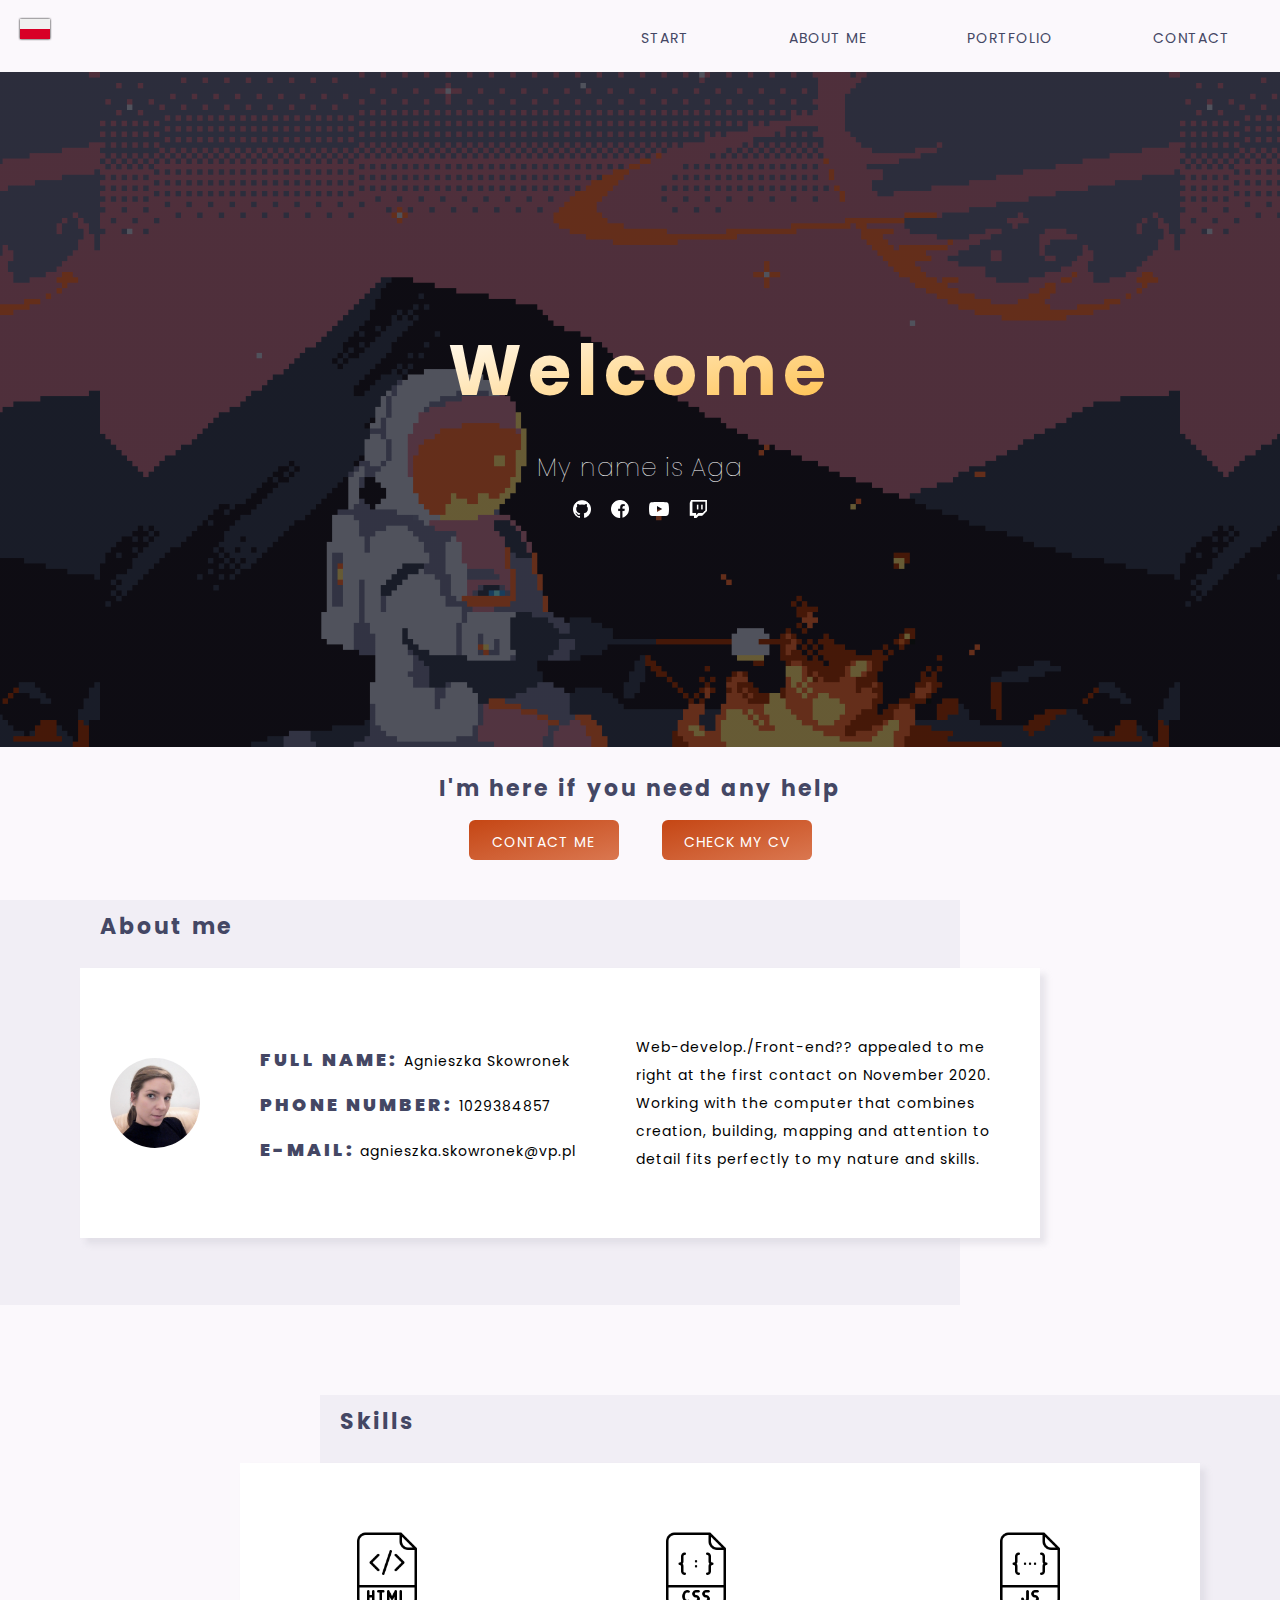
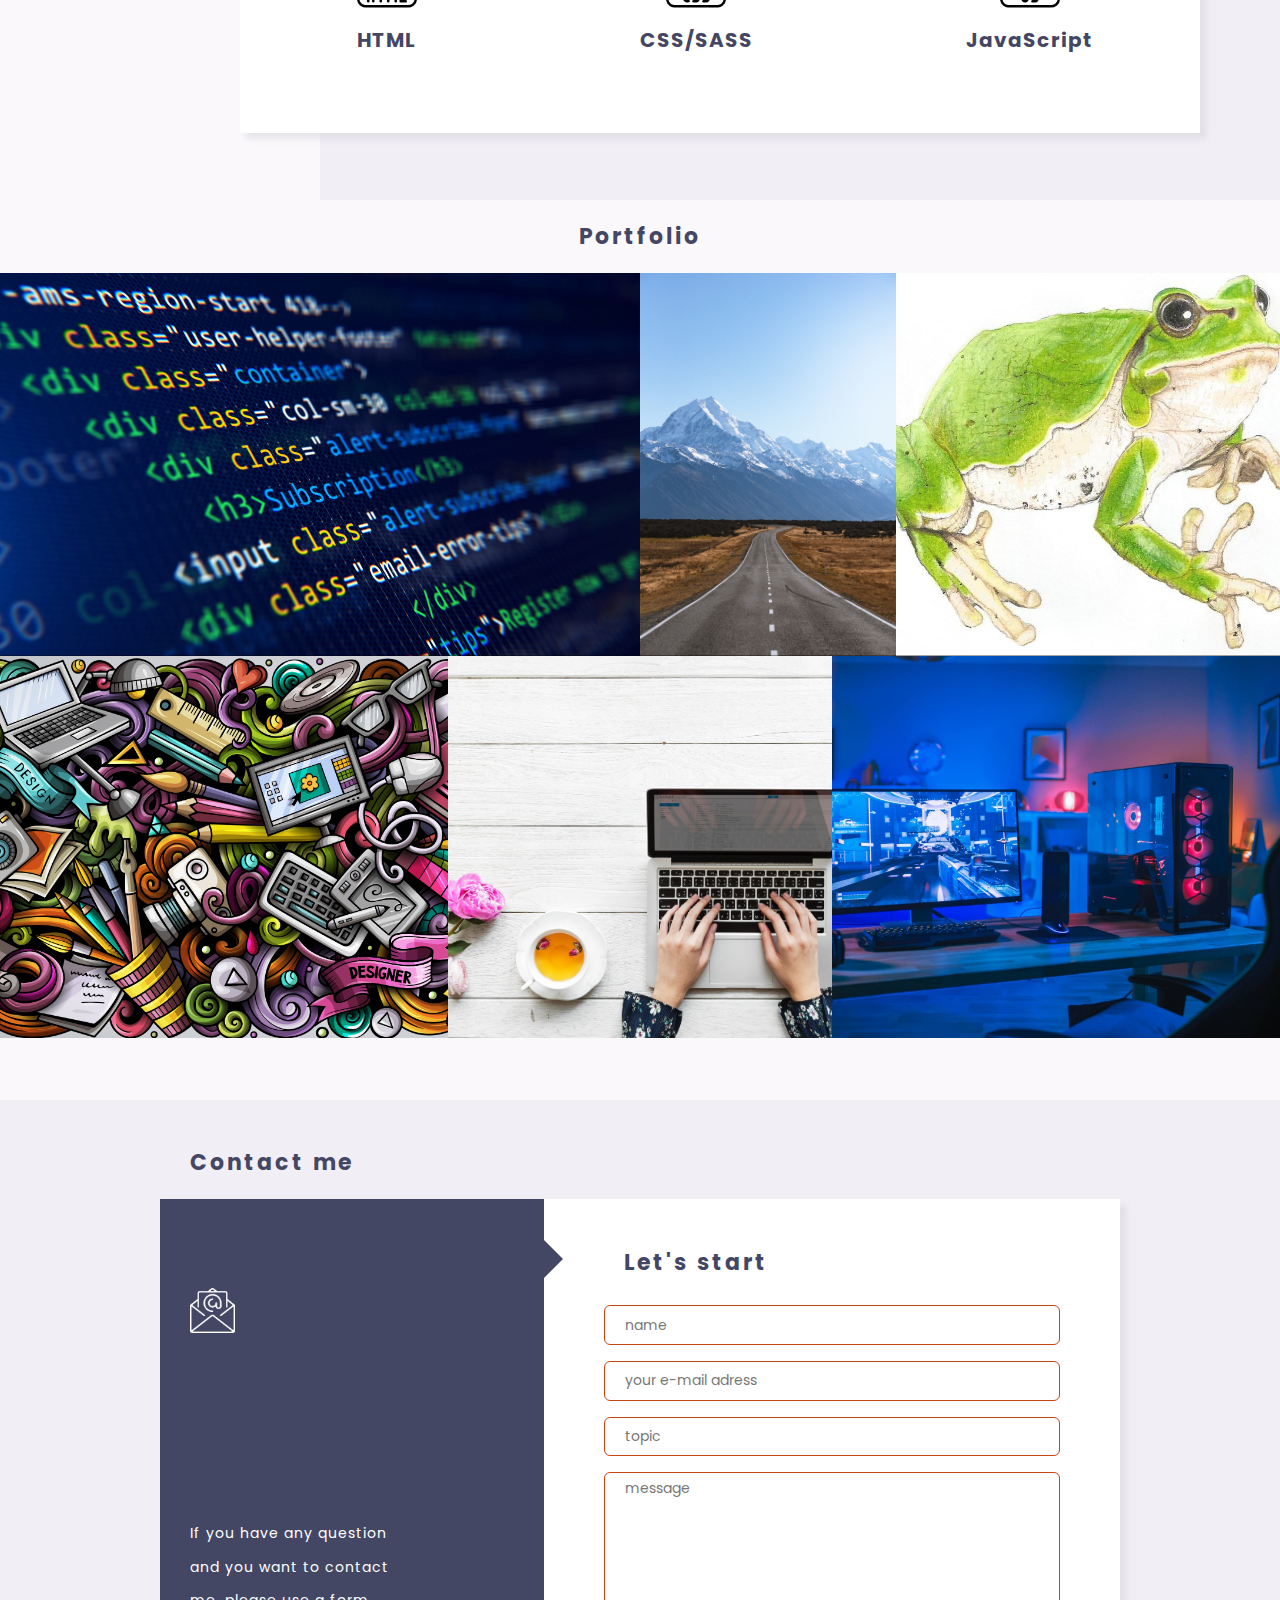
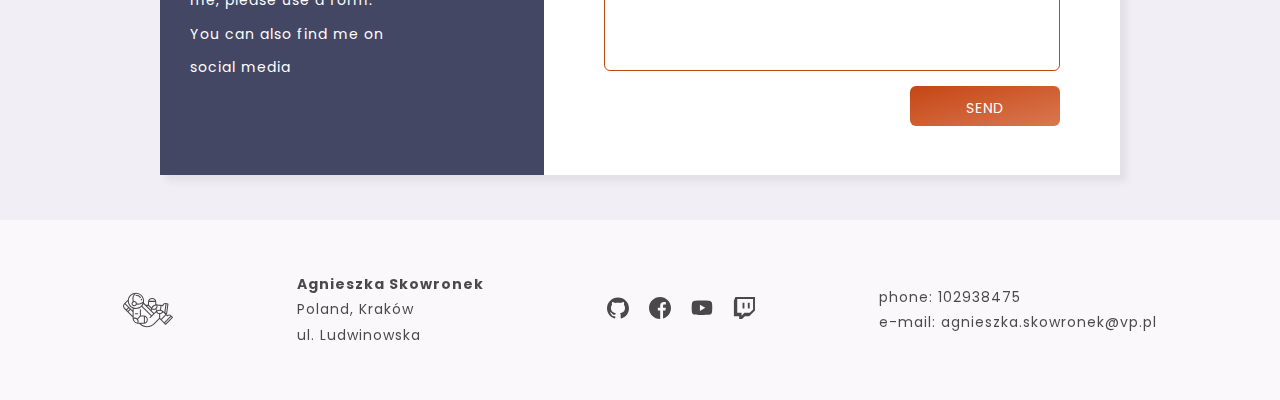
==== commit 4d7b7c4c: "adding cv" ====
--- a/index.html
+++ b/index.html
@@ -9,7 +9,7 @@
 <body>
 
     <a href="./pl.html" class="pl-flag"><img src="./photos/icons/poland.svg"></a>
-    <!-- "./index.html"   "./photos/uk.svg" -->
+    <!-- "./index.html"   "./photos/icons/poland.svg" -->
     <i><img id="burger" class="burger-icon" src="./photos/icons/menu.svg"></i>
     <div id="start-part" class="nav-contact-box">
         <nav id="nav-box-open" class="nav-box nav-box-closed">
@@ -65,7 +65,7 @@
             </h3>
             <div class="about-me-inner-box">
                 <img class="about-me-items profile-picture" src="./photos/profile_picture.jpg">
-                <div class="about-me-items my-data-box">   
+                <div class="about-me-items my-data-box">
                     <p class="my-data"><strong>Full Name:
                         <!-- Imię: -->
                     </strong> Agnieszka Skowronek</p>
@@ -74,14 +74,16 @@
                     </strong> 1029384857</p>
                     <p class="my-data"><strong>E-mail:</strong> agnieszka.skowronek@vp.pl</p>
                 </div>
-                <p class="about-me-items description-box">
-                    Web-develop./Front-end?? appealed to me right at the first contact on November 2020. 
-                    Working with the computer that combines creation,
-                    building, mapping and attention to detail fits perfectly to my nature and skills.
-                    <!-- Web-develop./Front-end?? przypadł mi do serca już od pierwszego kontaktu w listopadzie 2020r. Praca przy komputerze
-                    łącząca w sobie tworzenie, budowanie, odwzorowywanie oraz dbałość o detale idealnie wpisują się w moją 
-                    osobowość i umiejętności. -->
-                </p>
+                <div class="about-me-items description-box">
+                    <p>
+                        Web-develop./Front-end?? appealed to me right at the first contact on November 2020. 
+                        Working with the computer that combines creation,
+                        building, mapping and attention to detail fits perfectly to my nature and skills.
+                        <!-- Web-develop./Front-end?? przypadł mi do serca już od pierwszego kontaktu w listopadzie 2020r. Praca przy komputerze
+                        łącząca w sobie tworzenie, budowanie, odwzorowywanie oraz dbałość o detale idealnie wpisują się w moją 
+                        osobowość i umiejętności. -->
+                    </p>
+                </div>
             </div>
         </div>
         <div class="skills-box">
--- a/styles/main.css
+++ b/styles/main.css
@@ -1,7 +1,6 @@
 @import url("https://fonts.googleapis.com/css2?family=Poppins:wght@400&display=swap");
 :root {
   font-size: 10px;
-  scroll-behavior: smooth;
 }
 
 * {
@@ -151,14 +150,22 @@
 body button {
   height: 4rem;
   width: 15rem;
+  -ms-border: none;
+  -moz-border: none;
+  -webkit-border: none;
   border: none;
   border-radius: 0.6rem;
   font-size: 2rem;
   font-variant: all-small-caps;
   letter-spacing: 0.1rem;
+  -ms-background-image: linear-gradient(to bottom right, #c54614, #da7750);
+  -moz-background-image: linear-gradient(to bottom right, #c54614, #da7750);
+  -webkit-background-image: -webkit-gradient(linear, left top, right bottom, from(#c54614), to(#da7750));
+  -webkit-background-image: linear-gradient(to bottom right, #c54614, #da7750);
   background-image: -webkit-gradient(linear, left top, right bottom, from(#c54614), to(#da7750));
   background-image: linear-gradient(to bottom right, #c54614, #da7750);
   color: white;
+  font-family: 'Poppins', sans-serif;
   -webkit-transition: border 1s, color 1s linear;
   transition: border 1s, color 1s linear;
 }
@@ -169,17 +176,17 @@
 }
 
 body button:hover {
+  -ms-background-image: linear-gradient(to bottom right, white, white);
+  -moz-background-image: linear-gradient(to bottom right, white, white);
+  -webkit-background-image: -webkit-gradient(linear, left top, right bottom, from(white), to(white));
+  -webkit-background-image: linear-gradient(to bottom right, white, white);
   background-image: -webkit-gradient(linear, left top, right bottom, from(white), to(white));
   background-image: linear-gradient(to bottom right, white, white);
-  -moz-background-image: linear-gradient(to bottom right, white, white);
-  -ms-background-image: linear-gradient(to bottom right, white, white);
-  -webkit-background-image: -webkit-gradient(linear, left top, right bottom, from(white), to(white));
-  -webkit-background-image: linear-gradient(to bottom right, white, white);
   color: #c54614;
+  -ms-border: solid 0.1rem #c54614;
+  -moz-border: solid 0.1rem #c54614;
+  -webkit-border: solid 0.1rem #c54614;
   border: solid 0.1rem #c54614;
-  -moz-border: solid 0.1rem #c54614;
-  -ms-border: solid 0.1rem #c54614;
-  -webkit-border: solid 0.1rem #c54614;
   cursor: pointer;
 }
 
@@ -329,6 +336,11 @@
   margin: 2.5rem auto;
 }
 
+.nav-contact-box .header-image .header-text-box h2 {
+  width: 60%;
+  text-align: center;
+}
+
 .nav-contact-box .header-image .header-text-box .header-icons-box {
   height: 4rem;
   width: 70%;
@@ -353,7 +365,7 @@
 
 .nav-contact-box .header-image .header-text-box .header-icons-box a:hover {
   -webkit-transform: translate(0, -0.6rem);
-          transform: translate(0, -0.6rem);
+  transform: translate(0, -0.6rem);
 }
 
 .nav-contact-box .contact-me-box {
@@ -377,6 +389,30 @@
   margin: 1.5rem 2rem;
 }
 
+.cv-bg {
+  position: fixed;
+  height: 100vh;
+  width: 100vw;
+  background-color: rgba(0, 0, 0, 0.5);
+  z-index: 10;
+  display: -webkit-box;
+  display: -ms-flexbox;
+  display: flex;
+  -webkit-box-align: center;
+      -ms-flex-align: center;
+          align-items: center;
+  -webkit-box-pack: center;
+      -ms-flex-pack: center;
+          justify-content: center;
+}
+
+.cv-bg .cv {
+  max-height: 98%;
+  width: auto;
+  -webkit-animation: niceOpenImg ease-in-out 0.8s;
+  animation: niceOpenImg ease-in-out 0.8s;
+}
+
 .about-me-and-skills-box {
   height: 100vmin;
   width: 100%;
@@ -456,6 +492,25 @@
   font-weight: 900;
   font-variant: all-small-caps;
   letter-spacing: 0.3rem;
+}
+
+.about-me-and-skills-box .about-me-box .about-me-inner-box .description-box {
+  height: 100%;
+  overflow: auto;
+  display: -webkit-box;
+  display: -ms-flexbox;
+  display: flex;
+  -webkit-box-pack: center;
+      -ms-flex-pack: center;
+          justify-content: center;
+  -webkit-box-align: center;
+      -ms-flex-align: center;
+          align-items: center;
+  padding: 0.5rem 0;
+}
+
+.about-me-and-skills-box .about-me-box .about-me-inner-box .description-box p {
+  line-height: 2;
 }
 
 .about-me-and-skills-box .skills-box {
@@ -708,15 +763,14 @@
   position: absolute;
   background-image: -webkit-gradient(linear, left top, left bottom, from(rgba(0, 0, 0, 0.7)), to(rgba(68, 71, 100, 0.9)));
   background-image: linear-gradient(rgba(0, 0, 0, 0.7), rgba(68, 71, 100, 0.9));
-  display: none;
   -webkit-box-orient: vertical;
   -webkit-box-direction: normal;
       -ms-flex-direction: column;
           flex-direction: column;
+  -webkit-transform: translateY(100%);
+  transform: translateY(100%);
   -webkit-transition: 1.2s;
   transition: 1.2s;
-  -webkit-transform: translateY(100%);
-          transform: translateY(100%);
   display: -webkit-box;
   display: -ms-flexbox;
   display: flex;
@@ -742,8 +796,8 @@
 }
 
 .portfolio-box .portfolio-gallery .boxes:hover .photo-cover {
-  -webkit-transform: translateY(0);
-          transform: translateY(0);
+  -webkit-transform: translateY(0%);
+  transform: translateY(0);
 }
 
 .modal-bg {
@@ -769,17 +823,17 @@
   position: relative;
   height: 90%;
   width: 90%;
+  -ms-background-image: linear-gradient(to bottom right, white, white);
+  -moz-background-image: linear-gradient(to bottom right, white, white);
+  -webkit-background-image: -webkit-gradient(linear, left top, right bottom, from(white), to(white));
+  -webkit-background-image: linear-gradient(to bottom right, white, white);
   background-image: -webkit-gradient(linear, left top, right bottom, from(white), to(white));
   background-image: linear-gradient(to bottom right, white, white);
-  -moz-background-image: linear-gradient(to bottom right, white, white);
-  -ms-background-image: linear-gradient(to bottom right, white, white);
-  -webkit-background-image: -webkit-gradient(linear, left top, right bottom, from(white), to(white));
-  -webkit-background-image: linear-gradient(to bottom right, white, white);
   color: #c54614;
+  -ms-border: solid 0.1rem #c54614;
+  -moz-border: solid 0.1rem #c54614;
+  -webkit-border: solid 0.1rem #c54614;
   border: solid 0.1rem #c54614;
-  -moz-border: solid 0.1rem #c54614;
-  -ms-border: solid 0.1rem #c54614;
-  -webkit-border: solid 0.1rem #c54614;
   border: solid 0.2rem;
   display: -webkit-box;
   display: -ms-flexbox;
@@ -884,7 +938,7 @@
       -ms-flex-pack: center;
           justify-content: center;
   z-index: 4;
-  background-color: rgba(0, 0, 0, 0.6);
+  background-color: rgba(0, 0, 0, 0.8);
 }
 
 .modal-bg .modal-content .div-for-projects .display-projects .img-modal-bg img {
@@ -893,7 +947,7 @@
   -webkit-box-shadow: none;
           box-shadow: none;
   border-radius: unset;
-  background-color: red;
+  background-color: rgba(0, 0, 0, 0);
   -o-object-fit: contain;
   object-fit: contain;
   -webkit-animation: niceOpenImg ease-in-out 1.8s;
@@ -902,6 +956,24 @@
 
 .modal-bg .modal-content .div-for-projects .display-projects .img-modal-bg img:hover {
   cursor: default;
+}
+
+.modal-bg .modal-content .div-for-projects .display-projects .img-modal-bg .exit-img-modal {
+  width: 2.8rem;
+  height: 2.8rem;
+  position: fixed;
+  top: 1.5rem;
+  right: 1.5rem;
+  padding: 1rem;
+  min-height: auto;
+  -webkit-transform: translateY(-9rem);
+  transform: translateY(-9rem);
+  z-index: 5;
+  background-color: white;
+  -webkit-box-sizing: content-box;
+          box-sizing: content-box;
+  border-radius: 3rem;
+  visibility: hidden;
 }
 
 .modal-bg .modal-content .exit-img {
@@ -921,7 +993,7 @@
 .modal-bg .modal-content .exit-img:hover {
   cursor: pointer;
   -webkit-transform: scale(0.9);
-          transform: scale(0.9);
+  transform: scale(0.9);
 }
 
 .contact-copyrights-box {
@@ -1039,17 +1111,17 @@
   -webkit-appearance: none;
   -moz-appearance: none;
   appearance: none;
+  -ms-background-image: linear-gradient(to bottom right, white, white);
+  -moz-background-image: linear-gradient(to bottom right, white, white);
+  -webkit-background-image: -webkit-gradient(linear, left top, right bottom, from(white), to(white));
+  -webkit-background-image: linear-gradient(to bottom right, white, white);
   background-image: -webkit-gradient(linear, left top, right bottom, from(white), to(white));
   background-image: linear-gradient(to bottom right, white, white);
-  -moz-background-image: linear-gradient(to bottom right, white, white);
-  -ms-background-image: linear-gradient(to bottom right, white, white);
-  -webkit-background-image: -webkit-gradient(linear, left top, right bottom, from(white), to(white));
-  -webkit-background-image: linear-gradient(to bottom right, white, white);
   color: #c54614;
+  -ms-border: solid 0.1rem #c54614;
+  -moz-border: solid 0.1rem #c54614;
+  -webkit-border: solid 0.1rem #c54614;
   border: solid 0.1rem #c54614;
-  -moz-border: solid 0.1rem #c54614;
-  -ms-border: solid 0.1rem #c54614;
-  -webkit-border: solid 0.1rem #c54614;
   color: #444764;
   height: 8%;
   padding: 0.5rem 2rem;
@@ -1122,7 +1194,7 @@
 
 .contact-copyrights-box .copyrights .contact-icons-box a img:hover {
   -webkit-transform: translate(0, -0.6rem);
-          transform: translate(0, -0.6rem);
+  transform: translate(0, -0.6rem);
 }
 
 .contact-copyrights-box .copyrights .contact-icons-box .contact-twitch img {
@@ -1145,6 +1217,10 @@
   }
   body .burger-icon {
     display: block;
+  }
+  body .arrow-box {
+    bottom: 1rem;
+    right: 1rem;
   }
   body .nav-contact-box {
     height: 100vh;
@@ -1166,7 +1242,7 @@
     background-color: #444764;
     z-index: 1;
     -webkit-transform: translateX(100%);
-            transform: translateX(100%);
+    transform: translateX(100%);
     -webkit-transition: -webkit-transform 0.6s ease-out;
     transition: -webkit-transform 0.6s ease-out;
     transition: transform 0.6s ease-out;
@@ -1174,7 +1250,7 @@
   }
   body .nav-contact-box .nav-box-open {
     -webkit-transform: translateX(0%);
-            transform: translateX(0%);
+    transform: translateX(0%);
   }
   body .nav-contact-box .nav-box-open .close-burger {
     position: fixed;
@@ -1306,6 +1382,12 @@
   }
   body .about-me-and-skills-box .about-me-box .about-me-inner-box .my-data-box, body .about-me-and-skills-box .about-me-box .about-me-inner-box .description-box {
     text-align: center;
+  }
+  body .about-me-and-skills-box .about-me-box .about-me-inner-box .description-box {
+    height: 40%;
+  }
+  body .about-me-and-skills-box .about-me-box .about-me-inner-box .description-box p {
+    line-height: 3;
   }
   body .about-me-and-skills-box .skills-box {
     height: 100vh;
@@ -1503,6 +1585,20 @@
     min-height: 20%;
     width: 90%;
   }
+  body .modal-bg .modal-content .div-for-projects .display-projects .img-modal-bg img {
+    max-width: 95%;
+    height: auto;
+  }
+  body .modal-bg .modal-content .div-for-projects .display-projects .img-modal-bg .exit-img-modal {
+    visibility: visible;
+    -webkit-animation: showModalImg ease-out 1.2s forwards;
+    animation: showModalImg ease-out 1.2s forwards;
+  }
+  body .modal-bg .modal-content .div-for-projects .display-projects .img-modal-bg .exit-img-modal:hover {
+    cursor: pointer;
+    -webkit-transform: scale(0.9);
+    transform: scale(0.9);
+  }
   body .modal-bg .modal-content .exit-img {
     width: 3rem;
     padding: 0.5rem;
@@ -1595,7 +1691,7 @@
         -ms-flex-direction: column;
             flex-direction: column;
   }
-  body .contact-copyrights-box .copyrights i img {
+  body .contact-copyrights-box .copyrights i {
     display: none;
   }
   body .contact-copyrights-box .copyrights div p {
@@ -1618,6 +1714,9 @@
   }
   body .burger-icon {
     display: block;
+  }
+  body .arrow-box {
+    bottom: 7rem;
   }
   body .nav-contact-box {
     height: 100vh;
@@ -1639,7 +1738,7 @@
     background-color: #444764;
     z-index: 1;
     -webkit-transform: translateX(100%);
-            transform: translateX(100%);
+    transform: translateX(100%);
     -webkit-transition: -webkit-transform 0.6s ease-out;
     transition: -webkit-transform 0.6s ease-out;
     transition: transform 0.6s ease-out;
@@ -1647,7 +1746,7 @@
   }
   body .nav-contact-box .nav-box-open {
     -webkit-transform: translateX(0%);
-            transform: translateX(0%);
+    transform: translateX(0%);
   }
   body .nav-contact-box .nav-box-open .close-burger {
     position: fixed;
@@ -1741,9 +1840,6 @@
     left: 4rem;
     overflow: hidden;
   }
-  body .about-me-and-skills-box .about-me-box .about-me-inner-box:hover .description-box {
-    line-height: 1.4;
-  }
   body .about-me-and-skills-box .about-me-box .about-me-inner-box .about-me-items {
     margin: auto 1.5rem;
   }
@@ -1804,6 +1900,20 @@
         align-self: center;
     margin-left: 0;
   }
+  body .modal-bg .modal-content .div-for-projects .display-projects .img-modal-bg img {
+    max-width: 95%;
+    max-height: 95%;
+  }
+  body .modal-bg .modal-content .div-for-projects .display-projects .img-modal-bg .exit-img-modal {
+    visibility: visible;
+    -webkit-animation: showModalImg ease-out 1.2s forwards;
+    animation: showModalImg ease-out 1.2s forwards;
+  }
+  body .modal-bg .modal-content .div-for-projects .display-projects .img-modal-bg .exit-img-modal:hover {
+    cursor: pointer;
+    -webkit-transform: scale(0.9);
+    transform: scale(0.9);
+  }
   body .contact-copyrights-box {
     height: 100vh;
   }
@@ -1828,7 +1938,7 @@
   body .contact-copyrights-box .copyrights .contact-icons-box a img {
     margin-right: 3rem;
   }
-  body .contact-copyrights-box .copyrights i img {
+  body .contact-copyrights-box .copyrights i {
     display: none;
   }
 }
@@ -1842,6 +1952,9 @@
   }
   body .burger-icon {
     display: block;
+  }
+  body .arrow-box {
+    bottom: 7rem;
   }
   body .nav-contact-box {
     height: 100vh;
@@ -1863,7 +1976,7 @@
     background-color: #444764;
     z-index: 1;
     -webkit-transform: translateX(100%);
-            transform: translateX(100%);
+    transform: translateX(100%);
     -webkit-transition: -webkit-transform 0.6s ease-out;
     transition: -webkit-transform 0.6s ease-out;
     transition: transform 0.6s ease-out;
@@ -1871,7 +1984,7 @@
   }
   body .nav-contact-box .nav-box-open {
     -webkit-transform: translateX(0%);
-            transform: translateX(0%);
+    transform: translateX(0%);
   }
   body .nav-contact-box .nav-box-open .close-burger {
     position: fixed;
@@ -1960,10 +2073,6 @@
   body .about-me-and-skills-box .about-me-box .about-me-inner-box {
     height: 45vmin;
     left: 6rem;
-    overflow: hidden;
-  }
-  body .about-me-and-skills-box .about-me-box .about-me-inner-box:hover .description-box {
-    line-height: 1.5;
   }
   body .about-me-and-skills-box .about-me-box .about-me-inner-box .about-me-items {
     margin: auto 2rem;
@@ -1977,6 +2086,9 @@
   }
   body .about-me-and-skills-box .about-me-box .about-me-inner-box .my-data-box strong {
     font-size: 2.5rem;
+  }
+  body .about-me-and-skills-box .about-me-box .about-me-inner-box .description-box p {
+    padding: 2rem 0;
   }
   body .about-me-and-skills-box .skills-box {
     height: 40vmin;
@@ -2022,6 +2134,20 @@
         align-self: center;
     margin-left: 0;
   }
+  body .modal-bg .modal-content .div-for-projects .display-projects .img-modal-bg img {
+    max-width: 95%;
+    max-height: 95%;
+  }
+  body .modal-bg .modal-content .div-for-projects .display-projects .img-modal-bg .exit-img-modal {
+    visibility: visible;
+    -webkit-animation: showModalImg ease-out 1.2s forwards;
+    animation: showModalImg ease-out 1.2s forwards;
+  }
+  body .modal-bg .modal-content .div-for-projects .display-projects .img-modal-bg .exit-img-modal:hover {
+    cursor: pointer;
+    -webkit-transform: scale(0.9);
+    transform: scale(0.9);
+  }
   body .contact-copyrights-box .contact-box > h3 {
     margin-left: 13rem;
   }
@@ -2249,4 +2375,36 @@
     opacity: 1;
   }
 }
+
+@-webkit-keyframes showModalImg {
+  0% {
+    -webkit-transform: translateY(-9rem);
+    transform: translateY(-9rem);
+    opacity: 0;
+  }
+  55% {
+    opacity: 0;
+  }
+  100% {
+    -webkit-transform: translateY(0);
+    transform: translateY(0);
+    opacity: 1;
+  }
+}
+
+@keyframes showModalImg {
+  0% {
+    -webkit-transform: translateY(-9rem);
+    transform: translateY(-9rem);
+    opacity: 0;
+  }
+  55% {
+    opacity: 0;
+  }
+  100% {
+    -webkit-transform: translateY(0);
+    transform: translateY(0);
+    opacity: 1;
+  }
+}
 /*# sourceMappingURL=main.css.map */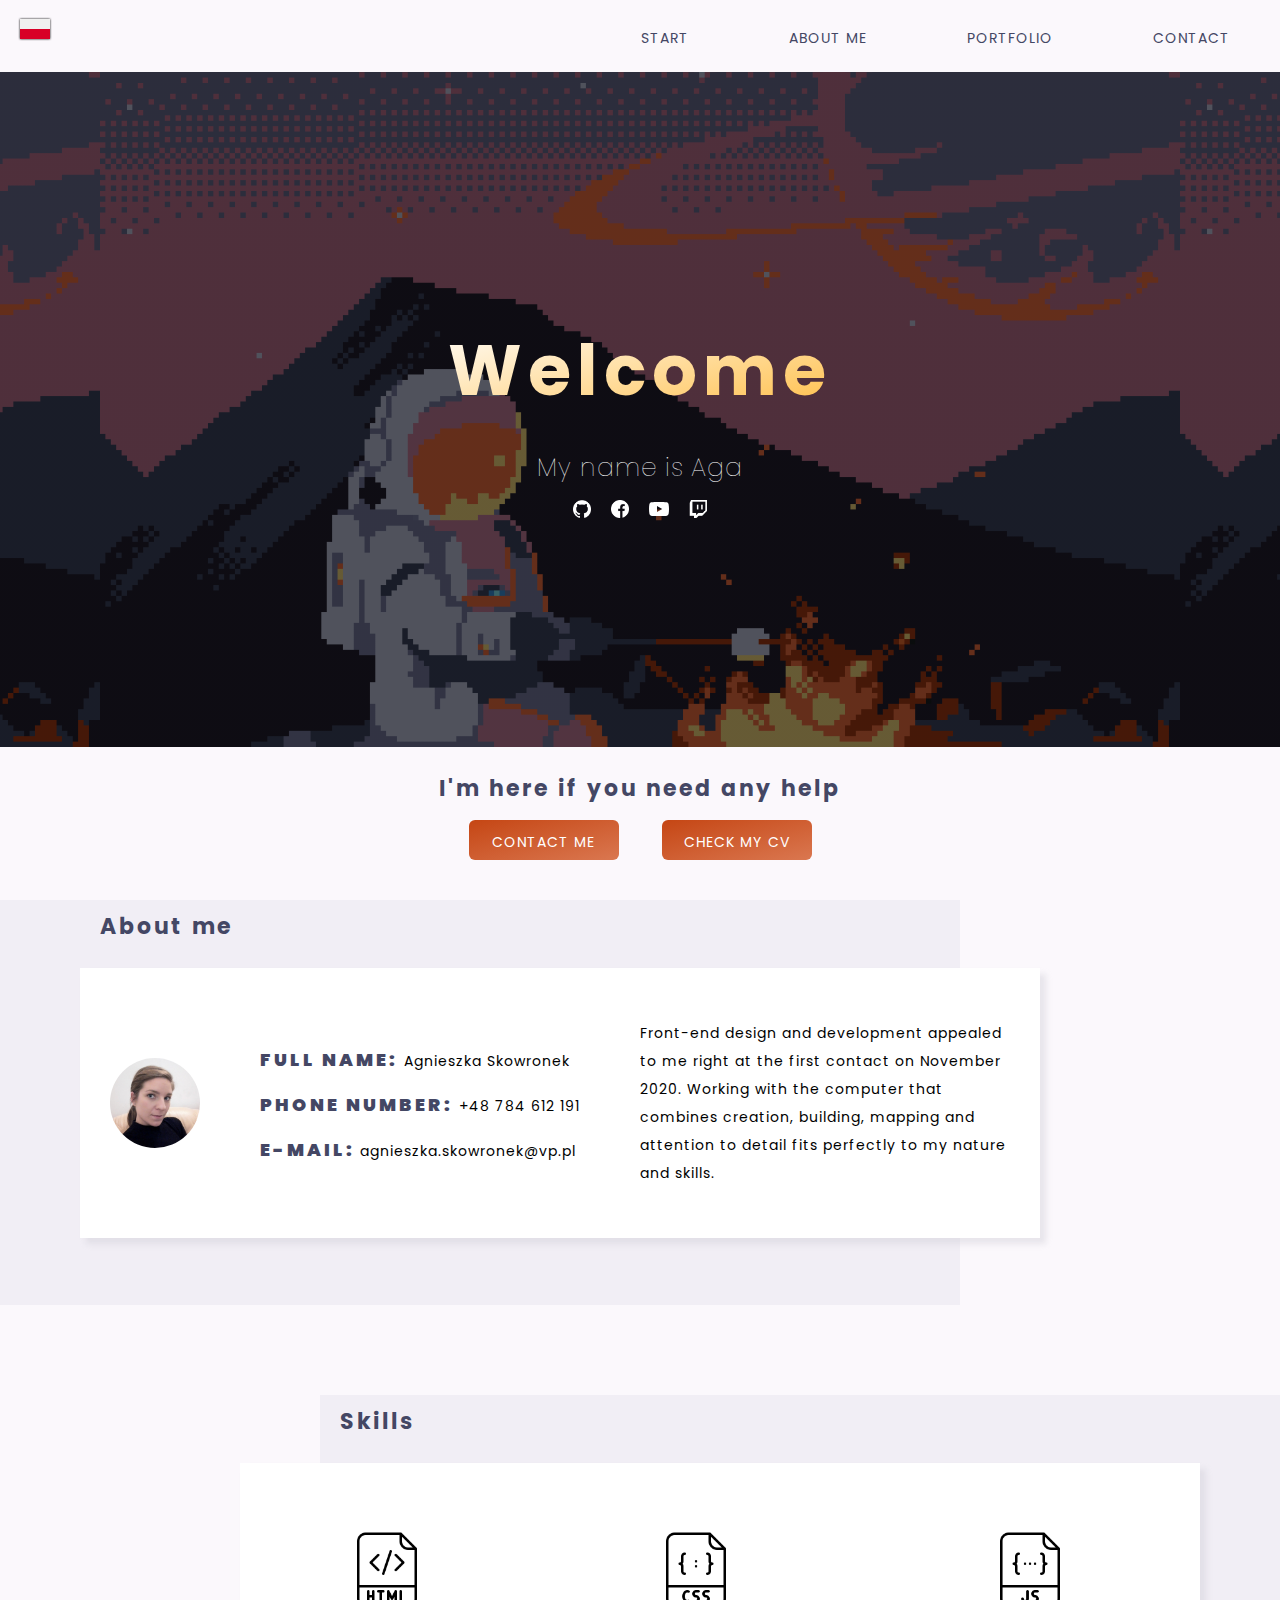
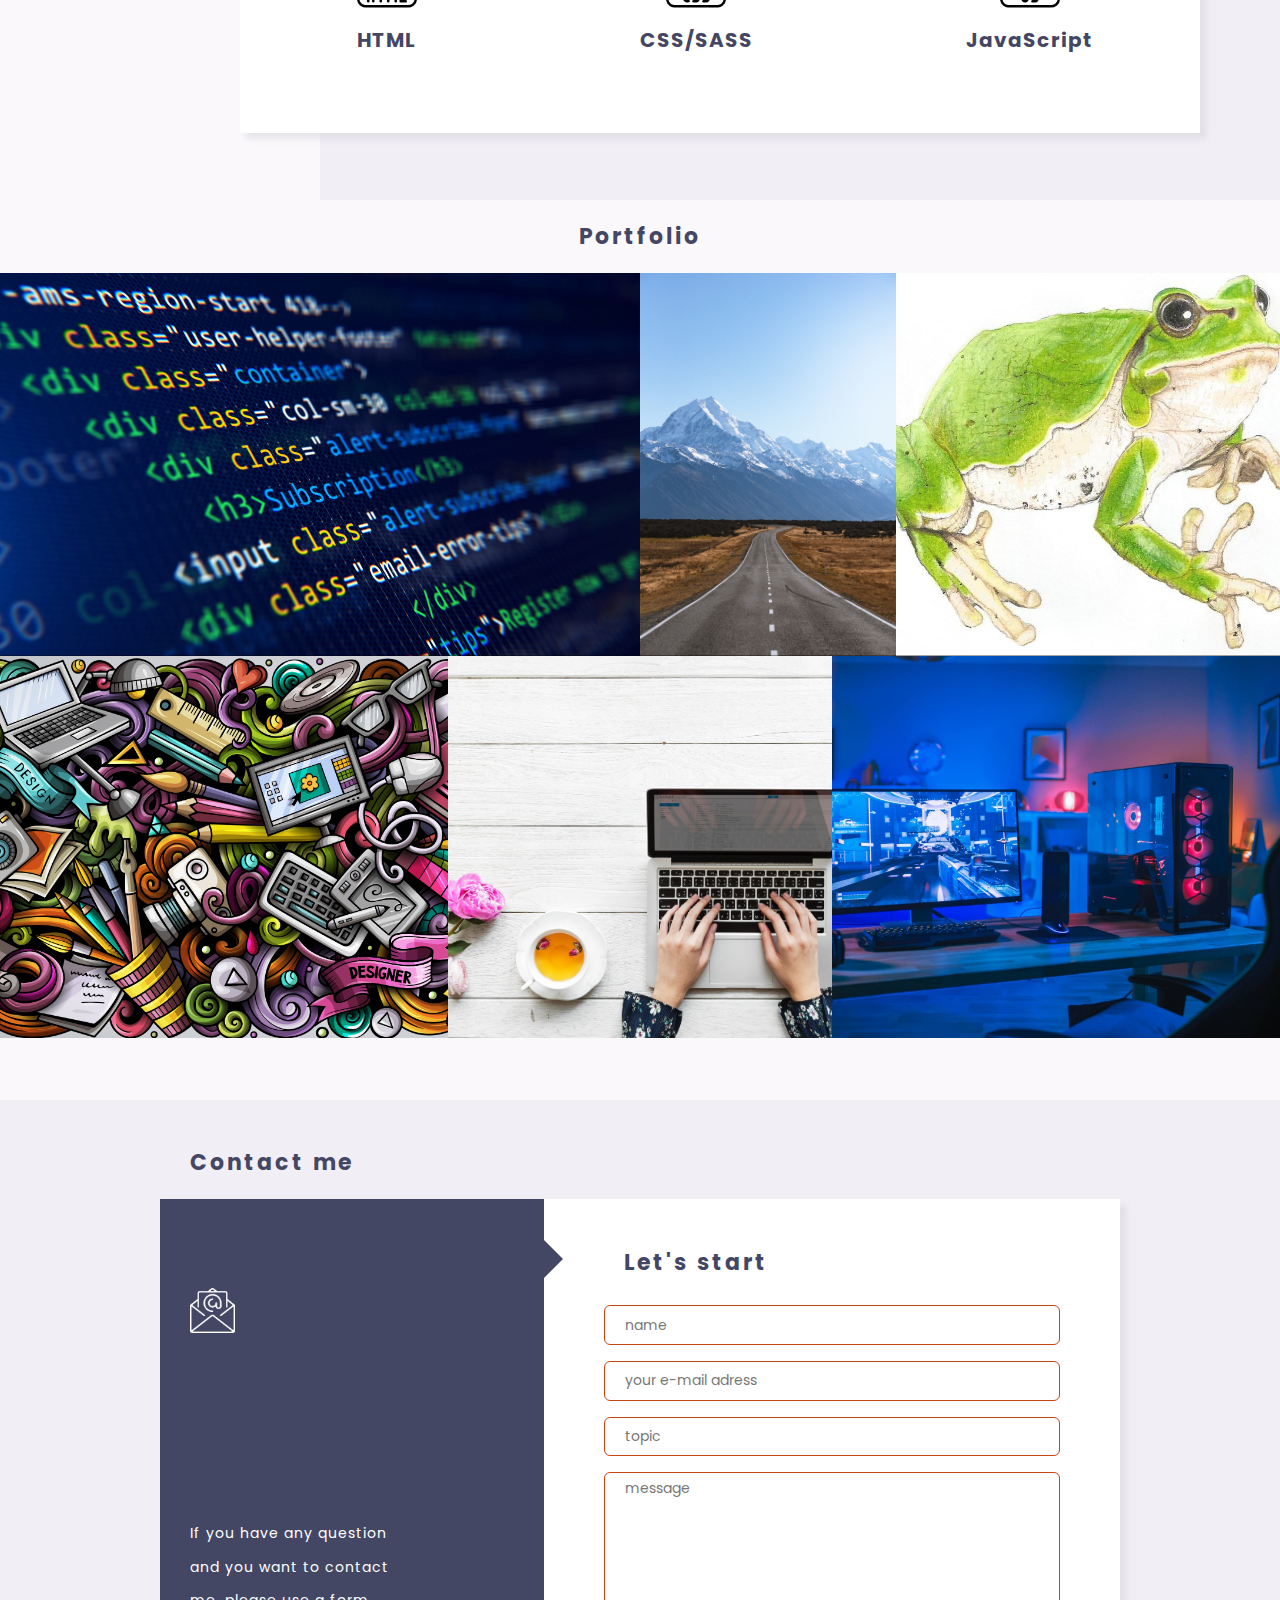
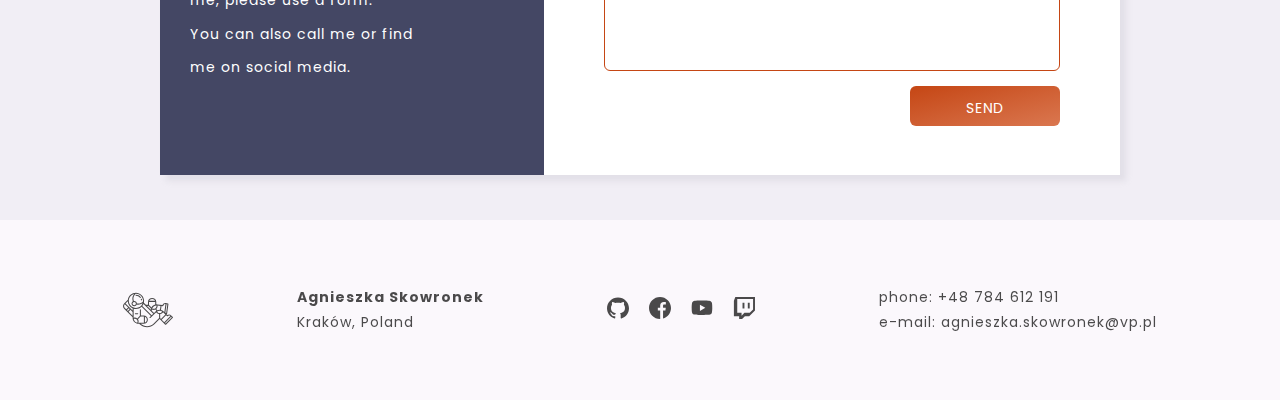
==== commit a4b802d5: "new additions" ====
--- a/index.html
+++ b/index.html
@@ -8,8 +8,8 @@
 </head>
 <body>
 
-    <a href="./pl.html" class="pl-flag"><img src="./photos/icons/poland.svg"></a>
-    <!-- "./index.html"   "./photos/icons/poland.svg" -->
+    <a href="./pl.html" class="pl-flag"><img src="./photos/icons/poland.svg" alt="PL flag"></a>
+    <!-- "./index.html"   "./photos/icons/uk.svg"  UK-flag-->
     <i><img id="burger" class="burger-icon" src="./photos/icons/menu.svg"></i>
     <div id="start-part" class="nav-contact-box">
         <nav id="nav-box-open" class="nav-box nav-box-closed">
@@ -64,19 +64,19 @@
                 <!-- O mnie -->
             </h3>
             <div class="about-me-inner-box">
-                <img class="about-me-items profile-picture" src="./photos/profile_picture.jpg">
+                <img class="about-me-items profile-picture" src="./photos/profile_picture.jpg" alt="profile picture">
                 <div class="about-me-items my-data-box">
                     <p class="my-data"><strong>Full Name:
                         <!-- Imię: -->
                     </strong> Agnieszka Skowronek</p>
                     <p class="my-data"><strong>Phone number:
                         <!-- Telefon: -->
-                    </strong> 1029384857</p>
+                    </strong> +48 784 612 191</p>
                     <p class="my-data"><strong>E-mail:</strong> agnieszka.skowronek@vp.pl</p>
                 </div>
                 <div class="about-me-items description-box">
                     <p>
-                        Web-develop./Front-end?? appealed to me right at the first contact on November 2020. 
+                        Front-end design and development appealed to me right at the first contact on November 2020. 
                         Working with the computer that combines creation,
                         building, mapping and attention to detail fits perfectly to my nature and skills.
                         <!-- Web-develop./Front-end?? przypadł mi do serca już od pierwszego kontaktu w listopadzie 2020r. Praca przy komputerze
@@ -153,7 +153,7 @@
                         <!-- zobacz -->
                     </button>
                 </div>
-                <img class="img one-img" src="./photos/portfolio-rest/code-img.jpeg">
+                <img class="img one-img" src="./photos/portfolio-rest/code-img.jpeg" alt="code">
             </div>
             <div class="boxes second-box">
                 <div class="photo-cover">
@@ -161,7 +161,7 @@
                         <!-- zobacz -->
                     </button>
                 </div>
-                <img class="img two-img" src="./photos/portfolio-rest/photograph-img.jpeg">
+                <img class="img two-img" src="./photos/portfolio-rest/photograph-img.jpeg" alt="photography">
             </div>
             <div class="boxes third-box">
                 <div class="photo-cover">
@@ -169,7 +169,7 @@
                         <!-- zobacz -->
                     </button>
                 </div>
-                <img class="img three-img" src="./photos/portfolio-drawings/frog.jpg">
+                <img class="img three-img" src="./photos/portfolio-drawings/frog.jpg" alt="drawings">
             </div>
             <div class="boxes fourth-box">
                 <div class="photo-cover">
@@ -177,7 +177,7 @@
                         <!-- zobacz -->
                     </button>
                 </div>
-                <img class="img four-img" src="./photos/portfolio-rest/design-img.jpg">
+                <img class="img four-img" src="./photos/portfolio-rest/design-img.jpg" alt="design">
             </div>
             <div class="boxes fifth-box">
                 <div class="photo-cover">
@@ -185,7 +185,7 @@
                         <!-- zobacz -->
                     </button>
                 </div>
-                <img class="img five-img" src="./photos/portfolio-rest/computer-img.jpg">
+                <img class="img five-img" src="./photos/portfolio-rest/computer-img.jpg" alt="computer">
             </div>
             <div class="boxes sixth-box">
                 <div class="photo-cover">
@@ -193,7 +193,7 @@
                         <!-- zobacz -->
                     </button>
                 </div>
-                <img class="img six-img" src="./photos/portfolio-rest/games-img.jpg">
+                <img class="img six-img" src="./photos/portfolio-rest/games-img.jpg" alt="games">
             </div>
         </div>
     </div>
@@ -206,8 +206,8 @@
             <div class="contact-form">
                 <div class="form-info">
                     <i><img src="./photos/icons/email.png"></i>
-                    <p class="text-p">If you have any question and you want to contact me, please use a form.<br> You can also find me on social media
-                        <!-- Jeśli masz jakieś pytania i chcesz się ze mną skontaktować, uzupełnij formularz.<br> Znajdziesz mnie też na social mediach.</p> -->
+                    <p class="text-p">If you have any question and you want to contact me, please use a form.<br> You can also call me or find me on social media.
+                        <!-- Jeśli masz jakieś pytania i chcesz się ze mną skontaktować, uzupełnij formularz.<br> Zadzwoń lub znajdź mnie na social mediach.</p> -->
                 </div>
                 <div class="form">
                     <h3>Let's start
@@ -230,9 +230,8 @@
             <i><img src="./photos/icons/astronaut-ingravity.svg"></i>
             <div class="name-box">
                 <p class="name">Agnieszka Skowronek</p>
-                <p>Poland, Kraków</p>
+                <p>Kraków, Poland</p>
                 <!-- Polska -->
-                <p>ul. Ludwinowska</p>
             </div>
             <div class="contact-icons-box">
                 <a href="https://github.com/agunoob"><img src="./photos/icons/github.svg"></a>
@@ -241,8 +240,8 @@
                 <a href="https://www.twitch.tv/agulive" class="contact-twitch"><img src="./photos/icons/twitch.svg"></a>
             </div>
             <div class="mail-phone-box">
-                <p>phone: 102938475
-                    <!-- telefon: 102938475 -->
+                <p>phone: +48 784 612 191
+                    <!-- telefon: +48 784 612 191 -->
                 </p>
                 <p>e-mail: agnieszka.skowronek@vp.pl</p>
             </div>
--- a/styles/main.css
+++ b/styles/main.css
@@ -408,9 +408,27 @@
 
 .cv-bg .cv {
   max-height: 98%;
-  width: auto;
+  max-width: 98%;
   -webkit-animation: niceOpenImg ease-in-out 0.8s;
   animation: niceOpenImg ease-in-out 0.8s;
+}
+
+.cv-bg .exit-img-modal {
+  width: 2rem;
+  height: 2rem;
+  position: fixed;
+  top: 1.5rem;
+  right: 1.5rem;
+  padding: 1rem;
+  min-height: auto;
+  -webkit-transform: translateY(-9rem);
+  transform: translateY(-9rem);
+  z-index: 5;
+  background-color: white;
+  -webkit-box-sizing: content-box;
+          box-sizing: content-box;
+  border-radius: 3rem;
+  visibility: hidden;
 }
 
 .about-me-and-skills-box {
@@ -881,7 +899,7 @@
 
 .modal-bg .modal-content .div-for-projects .display-projects {
   height: 98%;
-  min-width: 24%;
+  min-width: 20%;
   margin: 0.2rem;
   display: -webkit-box;
   display: -ms-flexbox;
@@ -899,13 +917,15 @@
 }
 
 .modal-bg .modal-content .div-for-projects .display-projects h2 {
+  height: 20%;
   color: black;
   font-variant: all-small-caps;
   padding: 0;
+  line-height: 1.2;
 }
 
 .modal-bg .modal-content .div-for-projects .display-projects img {
-  height: 75%;
+  height: 80%;
   width: 95%;
   background-color: white;
   -webkit-box-shadow: 0.6rem 0.6rem 0.6rem rgba(206, 202, 212, 0.425);
@@ -1339,6 +1359,12 @@
     height: 9rem;
     width: 80%;
   }
+  body .cv-bg .exit-img-modal {
+    visibility: visible;
+    -webkit-animation: showModalImg ease-out 1.2s forwards;
+    animation: showModalImg ease-out 1.2s forwards;
+    cursor: pointer;
+  }
   body .about-me-and-skills-box {
     height: calc(200vh);
     -webkit-box-align: center;
@@ -1569,7 +1595,6 @@
     height: 100%;
   }
   body .modal-bg .modal-content {
-    overflow: auto;
     height: 95%;
     width: 95%;
   }
@@ -1580,6 +1605,7 @@
         -ms-flex-direction: column;
             flex-direction: column;
     height: 70%;
+    overflow: auto;
   }
   body .modal-bg .modal-content .div-for-projects .display-projects {
     min-height: 20%;
@@ -1828,6 +1854,12 @@
     height: 7rem;
     width: 80%;
   }
+  body .cv-bg .exit-img-modal {
+    visibility: visible;
+    -webkit-animation: showModalImg ease-out 1.2s forwards;
+    animation: showModalImg ease-out 1.2s forwards;
+    cursor: pointer;
+  }
   body .about-me-and-skills-box {
     height: 100vh;
   }
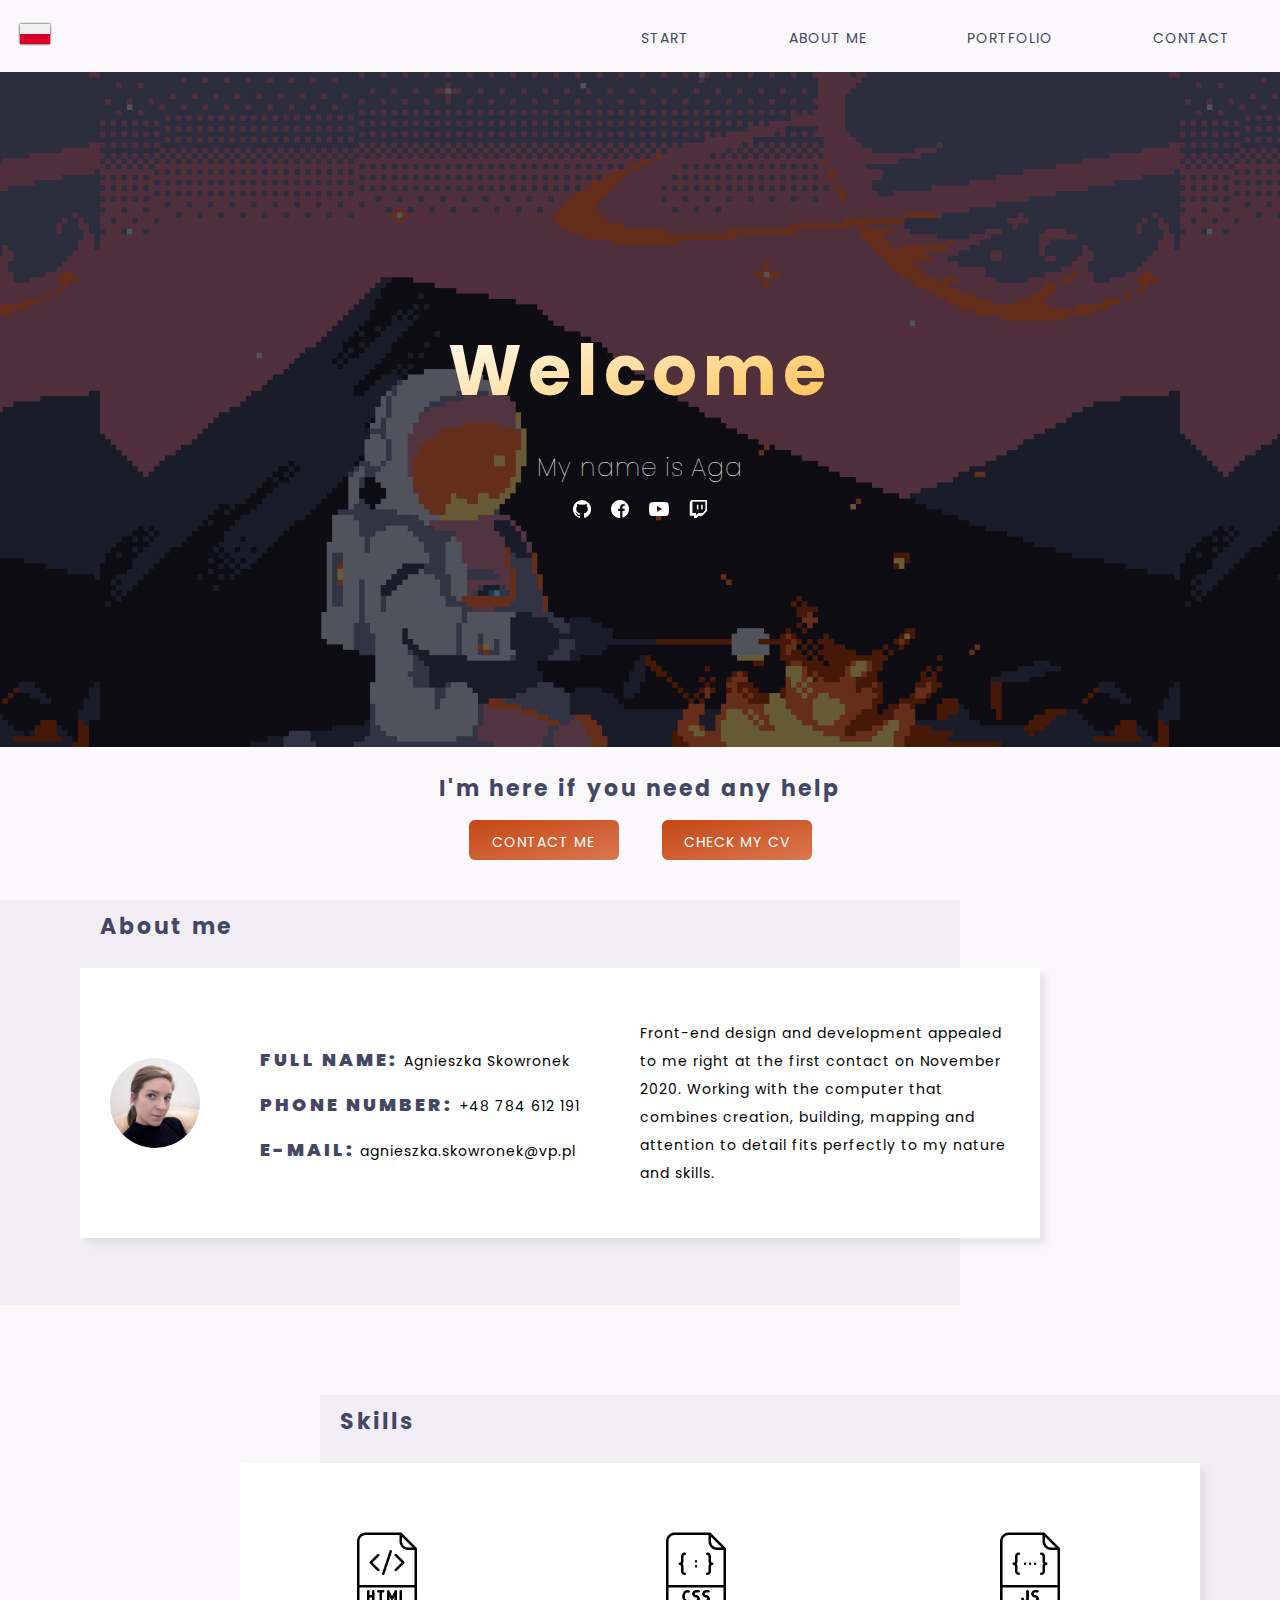
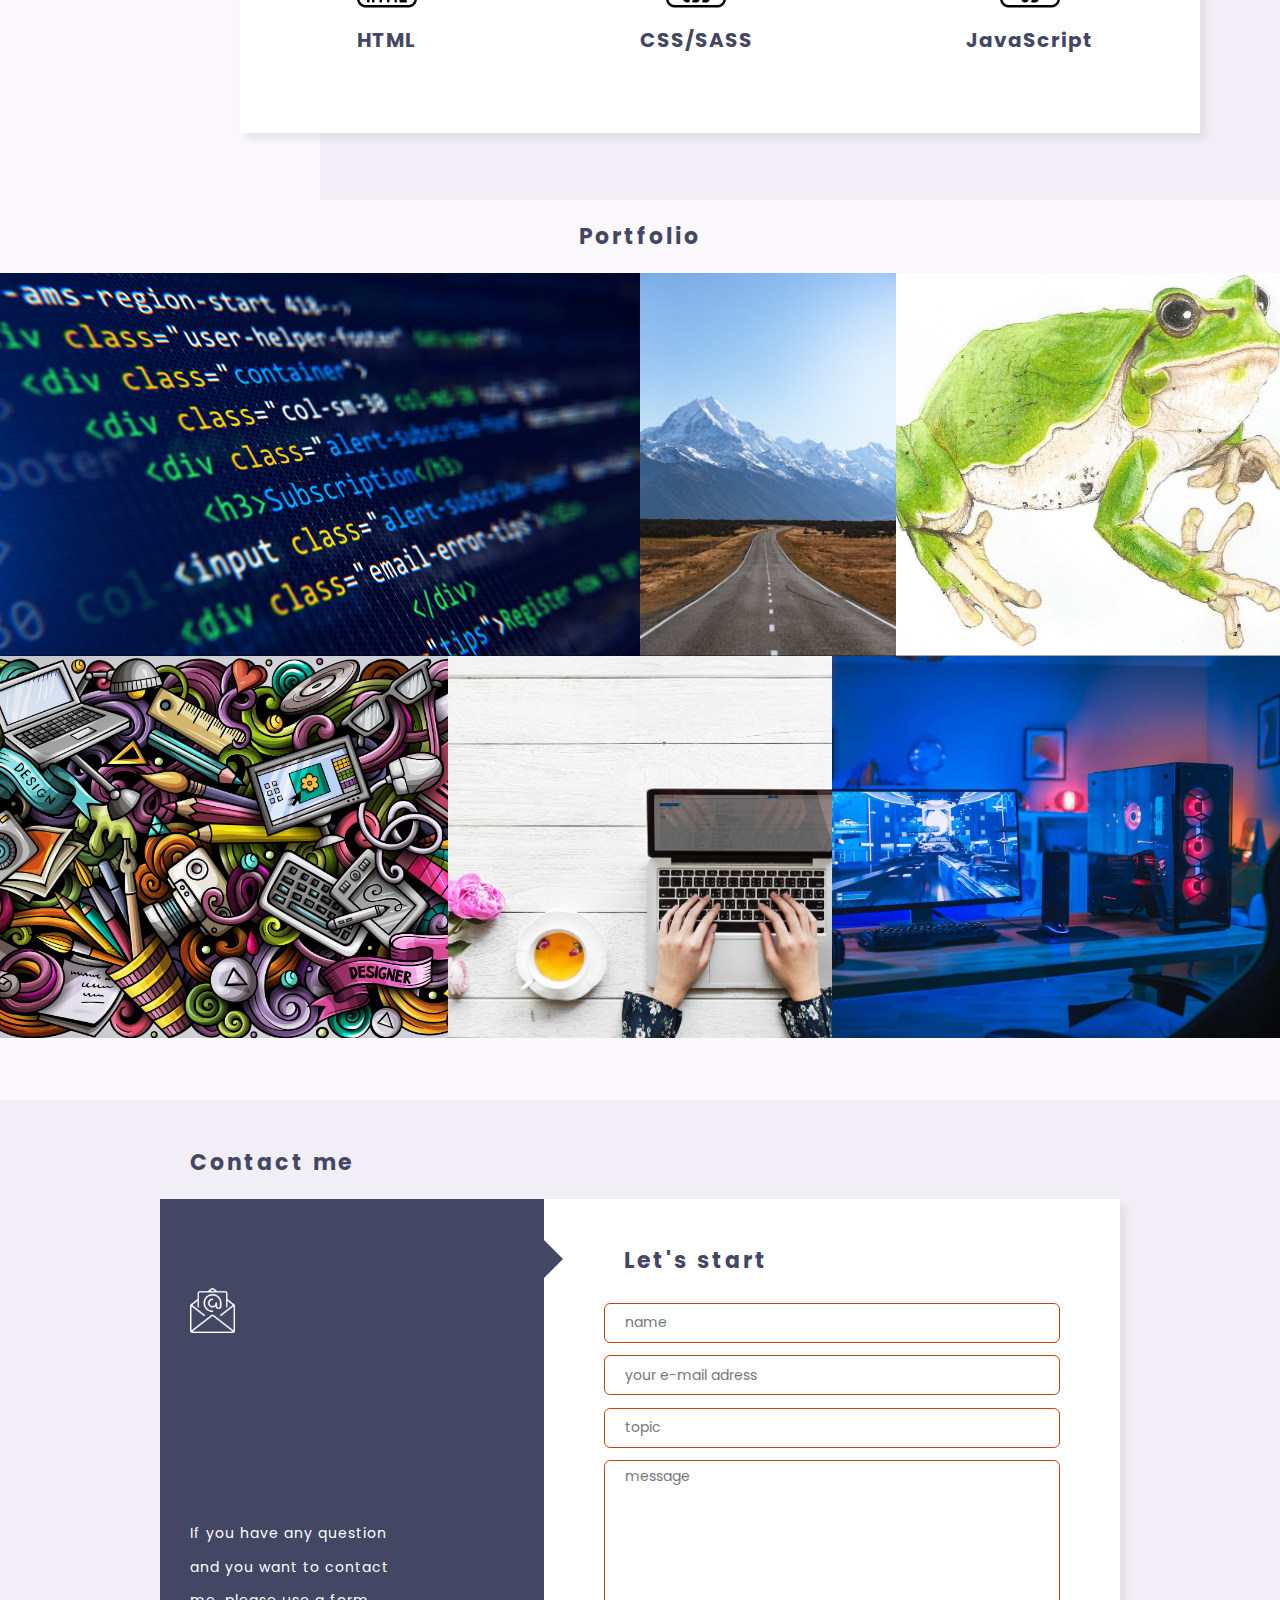
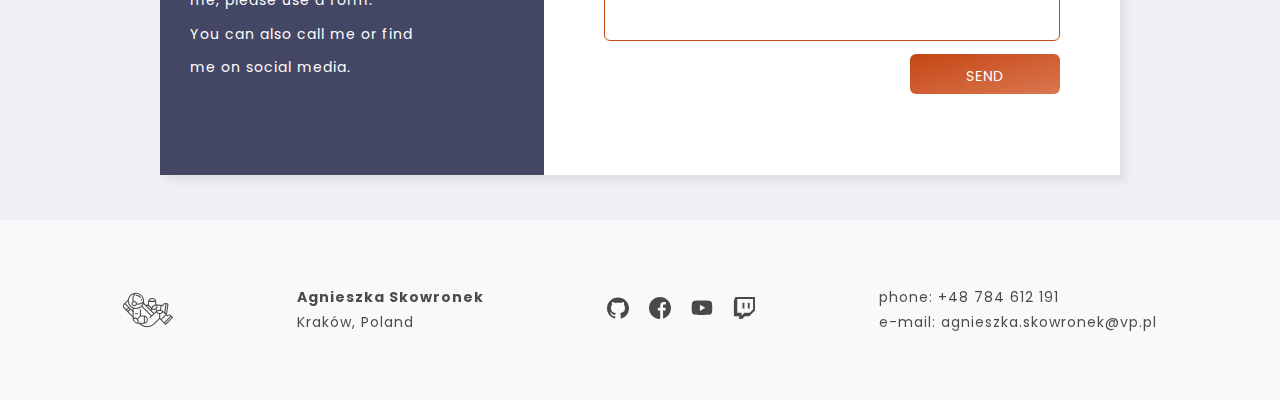
==== commit f90f43d5: "changes to the form" ====
--- a/index.html
+++ b/index.html
@@ -8,8 +8,10 @@
 </head>
 <body>
 
-    <a href="./pl.html" class="pl-flag"><img src="./photos/icons/poland.svg" alt="PL flag"></a>
+    <div class="div-for-flag">
+        <a href="./pl.html" class="pl-flag"><img src="./photos/icons/poland.svg" alt="PL flag"></a>
     <!-- "./index.html"   "./photos/icons/uk.svg"  UK-flag-->
+    </div>
     <i><img id="burger" class="burger-icon" src="./photos/icons/menu.svg"></i>
     <div id="start-part" class="nav-contact-box">
         <nav id="nav-box-open" class="nav-box nav-box-closed">
@@ -181,7 +183,7 @@
             </div>
             <div class="boxes fifth-box">
                 <div class="photo-cover">
-                    <button class="btn" id="btn-fifth-pic">view
+                    <button class="btn" id="btn-fifth-pic">empty
                         <!-- zobacz -->
                     </button>
                 </div>
@@ -213,16 +215,18 @@
                     <h3>Let's start
                         <!-- Zaczynamy -->
                     </h3>
-                    <input type="text" placeholder="name">
-                    <!-- imię -->
-                    <input type="text" placeholder="your e-mail adress">
-                    <!-- twój adres e-mail -->
-                    <input type="text" placeholder="topic">
-                    <!-- temat -->
-                    <form><textarea placeholder="message"></textarea></form>
-                    <!-- wiadomość -->
-                    <button id="btn-send">send</button>
-                    <!-- wyślij -->
+                    <form netlify>
+                        <input type="text" name="name" placeholder="name">
+                        <!-- imię -->
+                        <input type="email" name="email" placeholder="your e-mail adress" required>
+                        <!-- twój adres e-mail -->
+                        <input type="text" name="topic" placeholder="topic">
+                        <!-- temat -->
+                        <textarea name="message" placeholder="message" required></textarea>
+                        <!-- wiadomość -->
+                        <button id="btn-send">send</button>
+                        <!-- wyślij -->
+                    </form>
                 </div>
             </div>
         </div>
--- a/styles/main.css
+++ b/styles/main.css
@@ -24,11 +24,20 @@
   cursor: default;
 }
 
-body .pl-flag, body .uk-flag {
+body .div-for-flag {
+  height: 8vmin;
+  display: -webkit-box;
+  display: -ms-flexbox;
+  display: flex;
+  -webkit-box-align: center;
+      -ms-flex-align: center;
+          align-items: center;
+  position: absolute;
+  left: 2rem;
+}
+
+body .div-for-flag .pl-flag, body .div-for-flag .uk-flag {
   width: 3rem;
-  position: absolute;
-  top: 1.4rem;
-  left: 2rem;
   cursor: pointer;
   z-index: 1;
   -webkit-transition: -webkit-transform 0.3s;
@@ -37,12 +46,12 @@
   transition: transform 0.3s, -webkit-transform 0.3s;
 }
 
-body .pl-flag img, body .uk-flag img {
+body .div-for-flag .pl-flag img, body .div-for-flag .uk-flag img {
   -webkit-filter: drop-shadow(0 0 0.1rem black);
           filter: drop-shadow(0 0 0.1rem black);
 }
 
-body .pl-flag:hover, body .uk-flag:hover {
+body .div-for-flag .pl-flag:hover, body .div-for-flag .uk-flag:hover {
   /* IE 9 */
   -webkit-transform: scale(0.9);
   /* Safari 3-8 */
@@ -813,6 +822,20 @@
   margin-left: 1.5rem;
 }
 
+.portfolio-box .portfolio-gallery .boxes .photo-cover #btn-fifth-pic {
+  -ms-background-image: linear-gradient(to bottom right, lightgrey, lightgrey);
+  -moz-background-image: linear-gradient(to bottom right, lightgrey, lightgrey);
+  -webkit-background-image: -webkit-gradient(linear, left top, right bottom, from(lightgrey), to(lightgrey));
+  -webkit-background-image: linear-gradient(to bottom right, lightgrey, lightgrey);
+  background-image: -webkit-gradient(linear, left top, right bottom, from(lightgrey), to(lightgrey));
+  background-image: linear-gradient(to bottom right, lightgrey, lightgrey);
+}
+
+.portfolio-box .portfolio-gallery .boxes .photo-cover #btn-fifth-pic:hover {
+  color: black;
+  border-color: black;
+}
+
 .portfolio-box .portfolio-gallery .boxes:hover .photo-cover {
   -webkit-transform: translateY(0%);
   transform: translateY(0);
@@ -963,7 +986,7 @@
 
 .modal-bg .modal-content .div-for-projects .display-projects .img-modal-bg img {
   width: auto;
-  min-height: 90%;
+  min-height: 80%;
   -webkit-box-shadow: none;
           box-shadow: none;
   border-radius: unset;
@@ -1110,7 +1133,17 @@
 .contact-copyrights-box .contact-box .contact-form .form {
   height: 100%;
   width: 60%;
-  padding: 4rem 6rem;
+  padding: 0 6rem 0 6rem;
+}
+
+.contact-copyrights-box .contact-box .contact-form .form h3 {
+  margin-left: 2rem;
+  margin-top: 4.5rem;
+  margin-bottom: 2rem;
+}
+
+.contact-copyrights-box .contact-box .contact-form .form form {
+  height: 70%;
   display: -webkit-box;
   display: -ms-flexbox;
   display: flex;
@@ -1122,12 +1155,7 @@
       justify-content: space-around;
 }
 
-.contact-copyrights-box .contact-box .contact-form .form h3 {
-  margin-left: 2rem;
-  margin-bottom: 1rem;
-}
-
-.contact-copyrights-box .contact-box .contact-form .form input, .contact-copyrights-box .contact-box .contact-form .form form {
+.contact-copyrights-box .contact-box .contact-form .form form input, .contact-copyrights-box .contact-box .contact-form .form form textarea {
   -webkit-appearance: none;
   -moz-appearance: none;
   appearance: none;
@@ -1143,34 +1171,23 @@
   -webkit-border: solid 0.1rem #c54614;
   border: solid 0.1rem #c54614;
   color: #444764;
-  height: 8%;
+  height: 10%;
   padding: 0.5rem 2rem;
   border-radius: 0.6rem;
   font-size: 1.4rem;
   font-family: 'Poppins', sans-serif;
 }
 
-.contact-copyrights-box .contact-box .contact-form .form ::-webkit-input-placeholder {
+.contact-copyrights-box .contact-box .contact-form .form form ::-webkit-input-placeholder {
   color: #777777;
 }
 
-.contact-copyrights-box .contact-box .contact-form .form form {
-  height: 40%;
-  padding-right: 0.2rem;
-}
-
 .contact-copyrights-box .contact-box .contact-form .form form textarea {
-  width: 100%;
-  height: 100%;
-  border: none;
+  height: 45%;
   resize: none;
-  background-color: rgba(255, 255, 255, 0);
-  color: #444764;
-  font-size: 1.4rem;
-  font-family: 'Poppins', sans-serif;
-}
-
-.contact-copyrights-box .contact-box .contact-form .form button {
+}
+
+.contact-copyrights-box .contact-box .contact-form .form form button {
   -ms-flex-item-align: end;
       align-self: flex-end;
 }
@@ -1232,8 +1249,12 @@
   :root {
     font-size: 7px;
   }
-  body .pl-flag, body .uk-flag {
+  body .div-for-flag {
     top: 2rem;
+    right: 2rem;
+  }
+  body .div-for-flag .pl-flag, body .div-for-flag .uk-flag {
+    width: 4.5rem;
   }
   body .burger-icon {
     display: block;
@@ -1693,17 +1714,21 @@
     width: 100%;
     padding: 2.5rem 2rem;
   }
-  body .contact-copyrights-box .contact-box .contact-form .form textarea {
-    padding-top: 2rem;
-  }
   body .contact-copyrights-box .contact-box .contact-form .form h3 {
     margin-left: 0;
-    margin-top: 1.5rem;
-    -ms-flex-item-align: center;
-        -ms-grid-row-align: center;
-        align-self: center;
-  }
-  body .contact-copyrights-box .contact-box .contact-form .form button {
+    margin-top: 2rem;
+    text-align: center;
+  }
+  body .contact-copyrights-box .contact-box .contact-form .form form {
+    height: 90%;
+  }
+  body .contact-copyrights-box .contact-box .contact-form .form form input {
+    height: 8%;
+  }
+  body .contact-copyrights-box .contact-box .contact-form .form form textarea {
+    padding-top: 2rem;
+  }
+  body .contact-copyrights-box .contact-box .contact-form .form form button {
     width: 80%;
     height: 6rem;
     -ms-flex-item-align: center;
@@ -1735,8 +1760,12 @@
   :root {
     font-size: 7.5px;
   }
-  body .pl-flag, body .uk-flag {
-    top: 2.5rem;
+  body .div-for-flag {
+    top: 1rem;
+    right: 2rem;
+  }
+  body .div-for-flag .pl-flag, body .div-for-flag .uk-flag {
+    width: 4rem;
   }
   body .burger-icon {
     display: block;
@@ -1962,7 +1991,7 @@
     line-height: 2;
   }
   body .contact-copyrights-box .contact-box .contact-form .form {
-    padding: 4rem 4rem;
+    padding: 0 3.5rem;
   }
   body .contact-copyrights-box .copyrights p {
     font-size: 1.2rem;
@@ -1979,8 +2008,12 @@
   :root {
     font-size: 8px;
   }
-  body .pl-flag, body .uk-flag {
-    top: 2.2rem;
+  body .div-for-flag {
+    top: 1rem;
+    right: 2rem;
+  }
+  body .div-for-flag .pl-flag, body .div-for-flag .uk-flag {
+    width: 4rem;
   }
   body .burger-icon {
     display: block;
